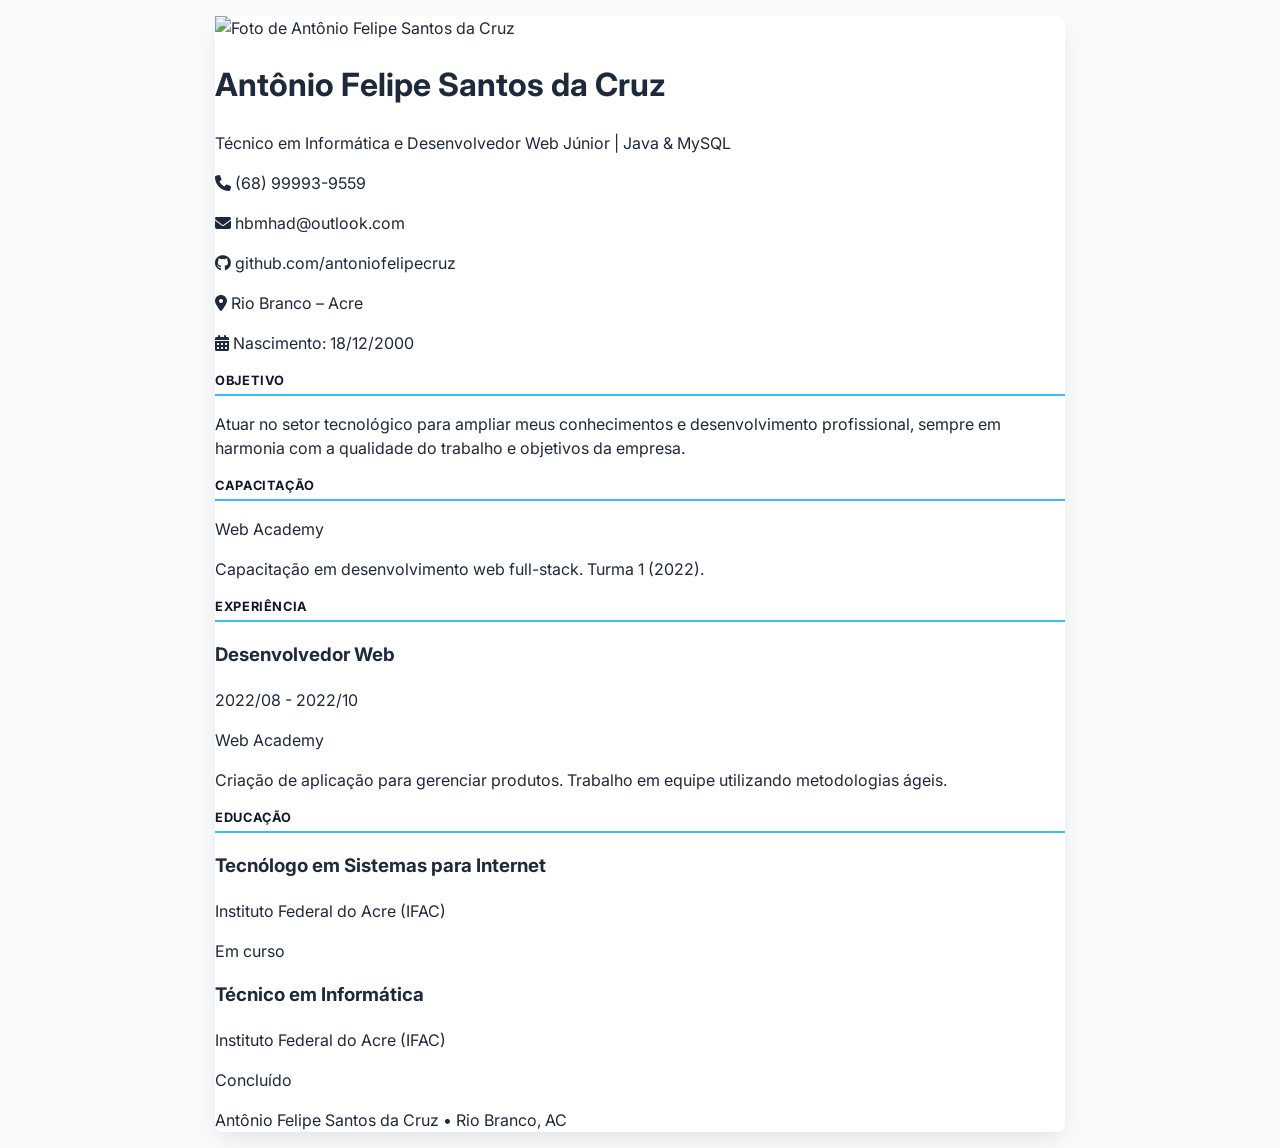
==== index.html @ c76bc683 "Update profile description with additional skills" ====
<!DOCTYPE html>
<html lang="pt-br">
<head>
    <meta charset="UTF-8">
    <meta name="viewport" content="width=device-width, initial-scale=1.0">
    <title>Currículo | Antônio Felipe Santos da Cruz</title>
    <script src="https://cdn.tailwindcss.com"></script>
    <link rel="stylesheet" href="https://cdnjs.cloudflare.com/ajax/libs/font-awesome/6.4.0/css/all.min.css">
    <style>
        @import url('https://fonts.googleapis.com/css2?family=Inter:wght@300;400;500;600;700&display=swap');
        
        body {
            font-family: 'Inter', sans-serif;
            background-color: #f8fafc;
            color: #1e293b;
            line-height: 1.5;
        }

        .section-header {
            border-bottom: 2px solid #38bdf8;
            padding-bottom: 0.25rem;
            margin-bottom: 0.75rem;
            font-weight: 700;
            color: #0f172a;
            text-transform: uppercase;
            letter-spacing: 0.05em;
            font-size: 0.8rem;
        }

        .resume-container {
            max-width: 850px;
            margin: 1rem auto;
            background-color: white;
            box-shadow: 0 10px 25px -5px rgba(0, 0, 0, 0.1);
            border-radius: 0.5rem;
            /* overflow: hidden removido para não bugar a impressão */
        }

        @media print {
            body { background-color: white !important; margin: 0; padding: 0; }
            .resume-container { 
                margin: 0 !important; 
                box-shadow: none !important; 
                max-width: 100% !important;
                border-radius: 0 !important;
            }
            header { -webkit-print-color-adjust: exact; print-color-adjust: exact; }
            @page { margin: 1cm; }
        }
    </style>
</head>
<body class="p-0 md:p-4">

    <main class="resume-container">
        
        <!-- Cabeçalho (Paddings reduzidos de 12 para 8) -->
        <header class="bg-[#0f172a] text-white p-6 md:p-8 flex flex-col md:flex-row items-center gap-6">
            <img src="https://avatars.githubusercontent.com/u/205984710?v=4" 
                 alt="Foto de Antônio Felipe Santos da Cruz" 
                 class="w-28 h-28 md:w-32 md:h-32 rounded-full border-4 border-sky-500 object-cover">
            
            <div class="text-center md:text-left space-y-1">
                <h1 class="text-2xl md:text-3xl font-bold">Antônio Felipe Santos da Cruz</h1>
                <p class="text-sky-400 text-md font-medium">Técnico em Informática e Desenvolvedor Web Júnior | Java & MySQL </p>
                
                <div class="grid grid-cols-1 gap-0.5 text-xs text-slate-300 pt-2">
                    <p><i class="fas fa-phone text-sky-400 w-5"></i> (68) 99993-9559</p>
                    <p><i class="fas fa-envelope text-sky-400 w-5"></i> hbmhad@outlook.com</p>
                    <p><i class="fab fa-github text-sky-400 w-5"></i> github.com/antoniofelipecruz</p>
                    <p><i class="fas fa-map-marker-alt text-sky-400 w-5"></i> Rio Branco – Acre</p>
                    <p><i class="fas fa-calendar-alt text-sky-400 w-5"></i> Nascimento: 18/12/2000</p>
                </div>
            </div>
        </header>

        <!-- Corpo (Paddings reduzidos de 12 para 8 e Gap de 10 para 8) -->
        <div class="p-6 md:p-8 grid grid-cols-1 md:grid-cols-12 gap-8">
            
            <!-- Coluna Lateral -->
            <aside class="md:col-span-4 space-y-6">
                <section>
                    <h2 class="section-header">Objetivo</h2>
                    <p class="text-xs text-slate-600 leading-relaxed">
                        Atuar no setor tecnológico para ampliar meus conhecimentos e desenvolvimento profissional, sempre em harmonia com a qualidade do trabalho e objetivos da empresa.
                    </p>
                </section>

                <section>
                    <h2 class="section-header">Capacitação</h2>
                    <div class="text-xs text-slate-600 space-y-1">
                        <p class="font-bold text-slate-800">Web Academy</p>
                        <p>Capacitação em desenvolvimento web full-stack. Turma 1 (2022).</p>
                    </div>
                </section>
            </aside>

            <!-- Coluna Principal -->
            <div class="md:col-span-8 space-y-8">
                <section>
                    <h2 class="section-header">Experiência</h2>
                    <div class="space-y-4">
                        <div>
                            <div class="flex justify-between items-baseline">
                                <h3 class="font-bold text-md text-slate-800">Desenvolvedor Web</h3>
                                <span class="text-[10px] font-bold text-sky-600">2022/08 - 2022/10</span>
                            </div>
                            <p class="text-xs font-semibold text-slate-500 mb-1">Web Academy</p>
                            <p class="text-xs text-slate-600">
                                Criação de aplicação para gerenciar produtos. Trabalho em equipe utilizando metodologias ágeis.
                            </p>
                        </div>
                    </div>
                </section>

                <section>
                    <h2 class="section-header">Educação</h2>
                    <div class="space-y-4">
                        <div>
                            <h3 class="font-bold text-slate-800 text-sm">Tecnólogo em Sistemas para Internet</h3>
                            <p class="text-xs text-sky-600 font-medium">Instituto Federal do Acre (IFAC)</p>
                            <p class="text-[10px] text-slate-400 uppercase">Em curso</p>
                        </div>
                        <div>
                            <h3 class="font-bold text-slate-800 text-sm">Técnico em Informática</h3>
                            <p class="text-xs text-sky-600 font-medium">Instituto Federal do Acre (IFAC)</p>
                            <p class="text-[10px] text-slate-400 uppercase text-xs">Concluído</p>
                        </div>
                    </div>
                </section>
            </div>
        </div>

        <footer class="bg-slate-50 p-4 text-center border-t border-slate-100">
            <p class="text-slate-400 text-[10px] italic">
                Antônio Felipe Santos da Cruz • Rio Branco, AC
            </p>
        </footer>
    </main>

</body>
</html>
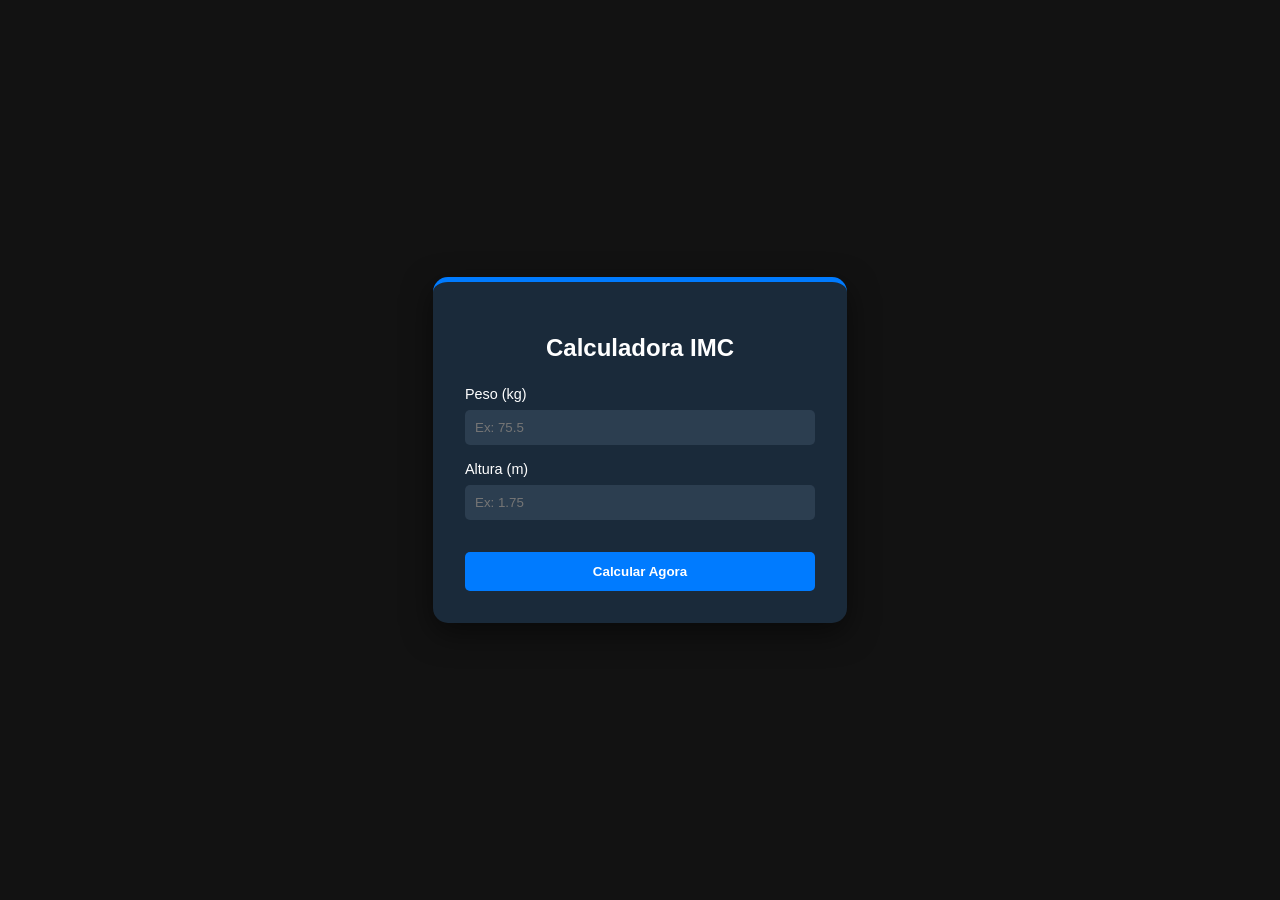
==== commit daeefa93: "app, atividade" ====
--- a/index.html
+++ b/index.html
@@ -3,139 +3,136 @@
 <head>
     <meta charset="UTF-8">
     <meta name="viewport" content="width=device-width, initial-scale=1.0">
-    <title>Currículo | Antônio Felipe Santos da Cruz</title>
-    <script src="https://cdn.tailwindcss.com"></script>
-    <link rel="stylesheet" href="https://cdnjs.cloudflare.com/ajax/libs/font-awesome/6.4.0/css/all.min.css">
+    <title>Calculadora IMC - Shepherd</title>
     <style>
-        @import url('https://fonts.googleapis.com/css2?family=Inter:wght@300;400;500;600;700&display=swap');
-        
-        body {
-            font-family: 'Inter', sans-serif;
-            background-color: #f8fafc;
-            color: #1e293b;
-            line-height: 1.5;
+        :root {
+            --primary-blue: #007bff;
+            --dark-blue: #1a2a3a;
+            --bg-dark: #121212;
+            --text-light: #ffffff;
         }
 
-        .section-header {
-            border-bottom: 2px solid #38bdf8;
-            padding-bottom: 0.25rem;
-            margin-bottom: 0.75rem;
-            font-weight: 700;
-            color: #0f172a;
-            text-transform: uppercase;
-            letter-spacing: 0.05em;
-            font-size: 0.8rem;
+        body {
+            font-family: 'Segoe UI', Tahoma, Geneva, Verdana, sans-serif;
+            background-color: var(--bg-dark);
+            color: var(--text-light);
+            display: flex;
+            justify-content: center;
+            align-items: center;
+            height: 100vh;
+            margin: 0;
         }
 
-        .resume-container {
-            max-width: 850px;
-            margin: 1rem auto;
-            background-color: white;
-            box-shadow: 0 10px 25px -5px rgba(0, 0, 0, 0.1);
-            border-radius: 0.5rem;
-            /* overflow: hidden removido para não bugar a impressão */
+        .container {
+            background-color: var(--dark-blue);
+            padding: 2rem;
+            border-radius: 15px;
+            box-shadow: 0 10px 30px rgba(0,0,0,0.5);
+            width: 100%;
+            max-width: 350px;
+            text-align: center;
+            border-top: 5px solid var(--primary-blue);
         }
 
-        @media print {
-            body { background-color: white !important; margin: 0; padding: 0; }
-            .resume-container { 
-                margin: 0 !important; 
-                box-shadow: none !important; 
-                max-width: 100% !important;
-                border-radius: 0 !important;
-            }
-            header { -webkit-print-color-adjust: exact; print-color-adjust: exact; }
-            @page { margin: 1cm; }
+        h2 { margin-bottom: 1.5rem; }
+
+        .input-group {
+            margin-bottom: 1rem;
+            text-align: left;
         }
+
+        label { display: block; margin-bottom: 0.5rem; font-size: 0.9rem; }
+
+        input {
+            width: 100%;
+            padding: 10px;
+            border-radius: 5px;
+            border: none;
+            background: #2c3e50;
+            color: white;
+            box-sizing: border-box;
+        }
+
+        button {
+            width: 100%;
+            padding: 12px;
+            background-color: var(--primary-blue);
+            color: white;
+            border: none;
+            border-radius: 5px;
+            font-weight: bold;
+            cursor: pointer;
+            transition: 0.3s;
+            margin-top: 1rem;
+        }
+
+        button:hover { background-color: #0056b3; }
+
+        #result {
+            margin-top: 1.5rem;
+            padding: 1rem;
+            border-radius: 5px;
+            display: none;
+        }
+
+        .status-normal { color: #2ecc71; }
+        .status-alert { color: #f1c40f; }
+        .status-danger { color: #e74c3c; }
     </style>
 </head>
-<body class="p-0 md:p-4">
+<body>
 
-    <main class="resume-container">
-        
-        <!-- Cabeçalho (Paddings reduzidos de 12 para 8) -->
-        <header class="bg-[#0f172a] text-white p-6 md:p-8 flex flex-col md:flex-row items-center gap-6">
-            <img src="https://avatars.githubusercontent.com/u/205984710?v=4" 
-                 alt="Foto de Antônio Felipe Santos da Cruz" 
-                 class="w-28 h-28 md:w-32 md:h-32 rounded-full border-4 border-sky-500 object-cover">
-            
-            <div class="text-center md:text-left space-y-1">
-                <h1 class="text-2xl md:text-3xl font-bold">Antônio Felipe Santos da Cruz</h1>
-                <p class="text-sky-400 text-md font-medium">Técnico em Informática e Desenvolvedor Web Júnior | Java & MySQL </p>
-                
-                <div class="grid grid-cols-1 gap-0.5 text-xs text-slate-300 pt-2">
-                    <p><i class="fas fa-phone text-sky-400 w-5"></i> (68) 99993-9559</p>
-                    <p><i class="fas fa-envelope text-sky-400 w-5"></i> hbmhad@outlook.com</p>
-                    <p><i class="fab fa-github text-sky-400 w-5"></i> github.com/antoniofelipecruz</p>
-                    <p><i class="fas fa-map-marker-alt text-sky-400 w-5"></i> Rio Branco – Acre</p>
-                    <p><i class="fas fa-calendar-alt text-sky-400 w-5"></i> Nascimento: 18/12/2000</p>
-                </div>
-            </div>
-        </header>
+<div class="container">
+    <h2>Calculadora IMC</h2>
+    
+    <div class="input-group">
+        <label>Peso (kg)</label>
+        <input type="number" id="weight" placeholder="Ex: 75.5" step="0.1">
+    </div>
 
-        <!-- Corpo (Paddings reduzidos de 12 para 8 e Gap de 10 para 8) -->
-        <div class="p-6 md:p-8 grid grid-cols-1 md:grid-cols-12 gap-8">
-            
-            <!-- Coluna Lateral -->
-            <aside class="md:col-span-4 space-y-6">
-                <section>
-                    <h2 class="section-header">Objetivo</h2>
-                    <p class="text-xs text-slate-600 leading-relaxed">
-                        Atuar no setor tecnológico para ampliar meus conhecimentos e desenvolvimento profissional, sempre em harmonia com a qualidade do trabalho e objetivos da empresa.
-                    </p>
-                </section>
+    <div class="input-group">
+        <label>Altura (m)</label>
+        <input type="number" id="height" placeholder="Ex: 1.75" step="0.01">
+    </div>
 
-                <section>
-                    <h2 class="section-header">Capacitação</h2>
-                    <div class="text-xs text-slate-600 space-y-1">
-                        <p class="font-bold text-slate-800">Web Academy</p>
-                        <p>Capacitação em desenvolvimento web full-stack. Turma 1 (2022).</p>
-                    </div>
-                </section>
-            </aside>
+    <button onclick="calculateIMC()">Calcular Agora</button>
 
-            <!-- Coluna Principal -->
-            <div class="md:col-span-8 space-y-8">
-                <section>
-                    <h2 class="section-header">Experiência</h2>
-                    <div class="space-y-4">
-                        <div>
-                            <div class="flex justify-between items-baseline">
-                                <h3 class="font-bold text-md text-slate-800">Desenvolvedor Web</h3>
-                                <span class="text-[10px] font-bold text-sky-600">2022/08 - 2022/10</span>
-                            </div>
-                            <p class="text-xs font-semibold text-slate-500 mb-1">Web Academy</p>
-                            <p class="text-xs text-slate-600">
-                                Criação de aplicação para gerenciar produtos. Trabalho em equipe utilizando metodologias ágeis.
-                            </p>
-                        </div>
-                    </div>
-                </section>
+    <div id="result"></div>
+</div>
 
-                <section>
-                    <h2 class="section-header">Educação</h2>
-                    <div class="space-y-4">
-                        <div>
-                            <h3 class="font-bold text-slate-800 text-sm">Tecnólogo em Sistemas para Internet</h3>
-                            <p class="text-xs text-sky-600 font-medium">Instituto Federal do Acre (IFAC)</p>
-                            <p class="text-[10px] text-slate-400 uppercase">Em curso</p>
-                        </div>
-                        <div>
-                            <h3 class="font-bold text-slate-800 text-sm">Técnico em Informática</h3>
-                            <p class="text-xs text-sky-600 font-medium">Instituto Federal do Acre (IFAC)</p>
-                            <p class="text-[10px] text-slate-400 uppercase text-xs">Concluído</p>
-                        </div>
-                    </div>
-                </section>
-            </div>
-        </div>
+<script>
+    function calculateIMC() {
+        const weight = document.getElementById('weight').value;
+        const height = document.getElementById('height').value;
+        const resultDiv = document.getElementById('result');
 
-        <footer class="bg-slate-50 p-4 text-center border-t border-slate-100">
-            <p class="text-slate-400 text-[10px] italic">
-                Antônio Felipe Santos da Cruz • Rio Branco, AC
-            </p>
-        </footer>
-    </main>
+        if (weight > 0 && height > 0) {
+            const imc = (weight / (height * height)).toFixed(2);
+            let classification = '';
+            let colorClass = '';
+
+            if (imc < 18.5) {
+                classification = 'Abaixo do peso';
+                colorClass = 'status-alert';
+            } else if (imc < 25) {
+                classification = 'Peso normal';
+                colorClass = 'status-normal';
+            } else if (imc < 30) {
+                classification = 'Sobrepeso';
+                colorClass = 'status-alert';
+            } else {
+                classification = 'Obesidade';
+                colorClass = 'status-danger';
+            }
+
+            resultDiv.style.display = 'block';
+            resultDiv.innerHTML = `Seu IMC é <strong>${imc}</strong><br><span class="${colorClass}">${classification}</span>`;
+        } else {
+            alert("Por favor, preencha os valores corretamente.");
+        }
+    }
+</script>
 
 </body>
 </html>
+
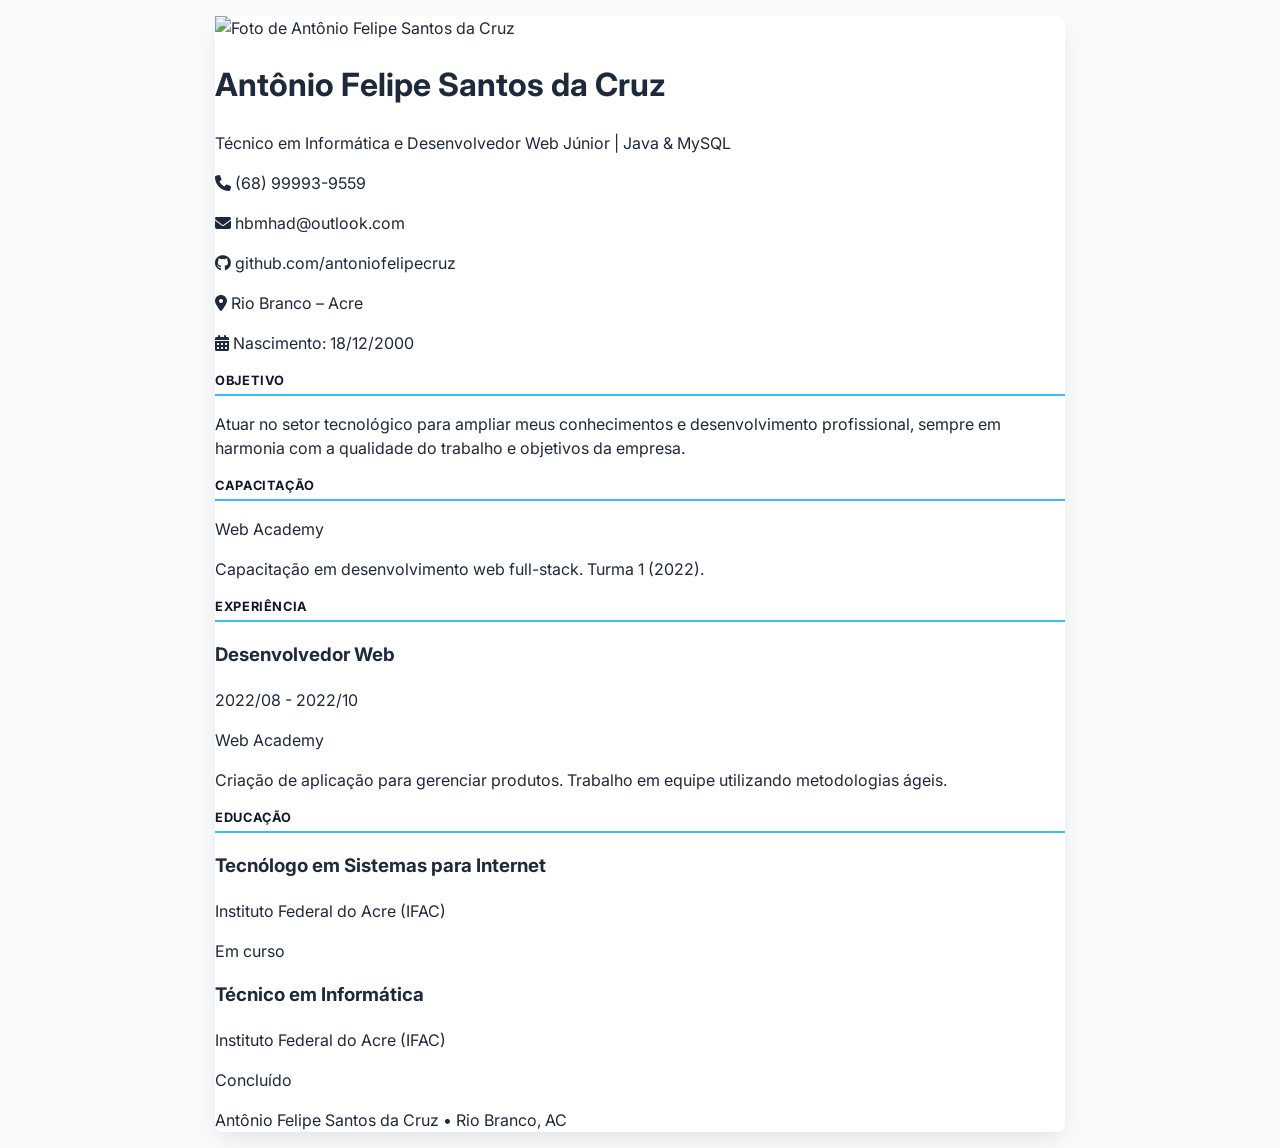
==== commit 4f810672: "Revert "app, atividade" This reverts commit daeefa937630821c1db6302b3c3032acef2e2bfe." ====
--- a/index.html
+++ b/index.html
@@ -3,136 +3,139 @@
 <head>
     <meta charset="UTF-8">
     <meta name="viewport" content="width=device-width, initial-scale=1.0">
-    <title>Calculadora IMC - Shepherd</title>
+    <title>Currículo | Antônio Felipe Santos da Cruz</title>
+    <script src="https://cdn.tailwindcss.com"></script>
+    <link rel="stylesheet" href="https://cdnjs.cloudflare.com/ajax/libs/font-awesome/6.4.0/css/all.min.css">
     <style>
-        :root {
-            --primary-blue: #007bff;
-            --dark-blue: #1a2a3a;
-            --bg-dark: #121212;
-            --text-light: #ffffff;
+        @import url('https://fonts.googleapis.com/css2?family=Inter:wght@300;400;500;600;700&display=swap');
+        
+        body {
+            font-family: 'Inter', sans-serif;
+            background-color: #f8fafc;
+            color: #1e293b;
+            line-height: 1.5;
         }
 
-        body {
-            font-family: 'Segoe UI', Tahoma, Geneva, Verdana, sans-serif;
-            background-color: var(--bg-dark);
-            color: var(--text-light);
-            display: flex;
-            justify-content: center;
-            align-items: center;
-            height: 100vh;
-            margin: 0;
+        .section-header {
+            border-bottom: 2px solid #38bdf8;
+            padding-bottom: 0.25rem;
+            margin-bottom: 0.75rem;
+            font-weight: 700;
+            color: #0f172a;
+            text-transform: uppercase;
+            letter-spacing: 0.05em;
+            font-size: 0.8rem;
         }
 
-        .container {
-            background-color: var(--dark-blue);
-            padding: 2rem;
-            border-radius: 15px;
-            box-shadow: 0 10px 30px rgba(0,0,0,0.5);
-            width: 100%;
-            max-width: 350px;
-            text-align: center;
-            border-top: 5px solid var(--primary-blue);
+        .resume-container {
+            max-width: 850px;
+            margin: 1rem auto;
+            background-color: white;
+            box-shadow: 0 10px 25px -5px rgba(0, 0, 0, 0.1);
+            border-radius: 0.5rem;
+            /* overflow: hidden removido para não bugar a impressão */
         }
 
-        h2 { margin-bottom: 1.5rem; }
-
-        .input-group {
-            margin-bottom: 1rem;
-            text-align: left;
+        @media print {
+            body { background-color: white !important; margin: 0; padding: 0; }
+            .resume-container { 
+                margin: 0 !important; 
+                box-shadow: none !important; 
+                max-width: 100% !important;
+                border-radius: 0 !important;
+            }
+            header { -webkit-print-color-adjust: exact; print-color-adjust: exact; }
+            @page { margin: 1cm; }
         }
-
-        label { display: block; margin-bottom: 0.5rem; font-size: 0.9rem; }
-
-        input {
-            width: 100%;
-            padding: 10px;
-            border-radius: 5px;
-            border: none;
-            background: #2c3e50;
-            color: white;
-            box-sizing: border-box;
-        }
-
-        button {
-            width: 100%;
-            padding: 12px;
-            background-color: var(--primary-blue);
-            color: white;
-            border: none;
-            border-radius: 5px;
-            font-weight: bold;
-            cursor: pointer;
-            transition: 0.3s;
-            margin-top: 1rem;
-        }
-
-        button:hover { background-color: #0056b3; }
-
-        #result {
-            margin-top: 1.5rem;
-            padding: 1rem;
-            border-radius: 5px;
-            display: none;
-        }
-
-        .status-normal { color: #2ecc71; }
-        .status-alert { color: #f1c40f; }
-        .status-danger { color: #e74c3c; }
     </style>
 </head>
-<body>
+<body class="p-0 md:p-4">
 
-<div class="container">
-    <h2>Calculadora IMC</h2>
-    
-    <div class="input-group">
-        <label>Peso (kg)</label>
-        <input type="number" id="weight" placeholder="Ex: 75.5" step="0.1">
-    </div>
+    <main class="resume-container">
+        
+        <!-- Cabeçalho (Paddings reduzidos de 12 para 8) -->
+        <header class="bg-[#0f172a] text-white p-6 md:p-8 flex flex-col md:flex-row items-center gap-6">
+            <img src="https://avatars.githubusercontent.com/u/205984710?v=4" 
+                 alt="Foto de Antônio Felipe Santos da Cruz" 
+                 class="w-28 h-28 md:w-32 md:h-32 rounded-full border-4 border-sky-500 object-cover">
+            
+            <div class="text-center md:text-left space-y-1">
+                <h1 class="text-2xl md:text-3xl font-bold">Antônio Felipe Santos da Cruz</h1>
+                <p class="text-sky-400 text-md font-medium">Técnico em Informática e Desenvolvedor Web Júnior | Java & MySQL </p>
+                
+                <div class="grid grid-cols-1 gap-0.5 text-xs text-slate-300 pt-2">
+                    <p><i class="fas fa-phone text-sky-400 w-5"></i> (68) 99993-9559</p>
+                    <p><i class="fas fa-envelope text-sky-400 w-5"></i> hbmhad@outlook.com</p>
+                    <p><i class="fab fa-github text-sky-400 w-5"></i> github.com/antoniofelipecruz</p>
+                    <p><i class="fas fa-map-marker-alt text-sky-400 w-5"></i> Rio Branco – Acre</p>
+                    <p><i class="fas fa-calendar-alt text-sky-400 w-5"></i> Nascimento: 18/12/2000</p>
+                </div>
+            </div>
+        </header>
 
-    <div class="input-group">
-        <label>Altura (m)</label>
-        <input type="number" id="height" placeholder="Ex: 1.75" step="0.01">
-    </div>
+        <!-- Corpo (Paddings reduzidos de 12 para 8 e Gap de 10 para 8) -->
+        <div class="p-6 md:p-8 grid grid-cols-1 md:grid-cols-12 gap-8">
+            
+            <!-- Coluna Lateral -->
+            <aside class="md:col-span-4 space-y-6">
+                <section>
+                    <h2 class="section-header">Objetivo</h2>
+                    <p class="text-xs text-slate-600 leading-relaxed">
+                        Atuar no setor tecnológico para ampliar meus conhecimentos e desenvolvimento profissional, sempre em harmonia com a qualidade do trabalho e objetivos da empresa.
+                    </p>
+                </section>
 
-    <button onclick="calculateIMC()">Calcular Agora</button>
+                <section>
+                    <h2 class="section-header">Capacitação</h2>
+                    <div class="text-xs text-slate-600 space-y-1">
+                        <p class="font-bold text-slate-800">Web Academy</p>
+                        <p>Capacitação em desenvolvimento web full-stack. Turma 1 (2022).</p>
+                    </div>
+                </section>
+            </aside>
 
-    <div id="result"></div>
-</div>
+            <!-- Coluna Principal -->
+            <div class="md:col-span-8 space-y-8">
+                <section>
+                    <h2 class="section-header">Experiência</h2>
+                    <div class="space-y-4">
+                        <div>
+                            <div class="flex justify-between items-baseline">
+                                <h3 class="font-bold text-md text-slate-800">Desenvolvedor Web</h3>
+                                <span class="text-[10px] font-bold text-sky-600">2022/08 - 2022/10</span>
+                            </div>
+                            <p class="text-xs font-semibold text-slate-500 mb-1">Web Academy</p>
+                            <p class="text-xs text-slate-600">
+                                Criação de aplicação para gerenciar produtos. Trabalho em equipe utilizando metodologias ágeis.
+                            </p>
+                        </div>
+                    </div>
+                </section>
 
-<script>
-    function calculateIMC() {
-        const weight = document.getElementById('weight').value;
-        const height = document.getElementById('height').value;
-        const resultDiv = document.getElementById('result');
+                <section>
+                    <h2 class="section-header">Educação</h2>
+                    <div class="space-y-4">
+                        <div>
+                            <h3 class="font-bold text-slate-800 text-sm">Tecnólogo em Sistemas para Internet</h3>
+                            <p class="text-xs text-sky-600 font-medium">Instituto Federal do Acre (IFAC)</p>
+                            <p class="text-[10px] text-slate-400 uppercase">Em curso</p>
+                        </div>
+                        <div>
+                            <h3 class="font-bold text-slate-800 text-sm">Técnico em Informática</h3>
+                            <p class="text-xs text-sky-600 font-medium">Instituto Federal do Acre (IFAC)</p>
+                            <p class="text-[10px] text-slate-400 uppercase text-xs">Concluído</p>
+                        </div>
+                    </div>
+                </section>
+            </div>
+        </div>
 
-        if (weight > 0 && height > 0) {
-            const imc = (weight / (height * height)).toFixed(2);
-            let classification = '';
-            let colorClass = '';
-
-            if (imc < 18.5) {
-                classification = 'Abaixo do peso';
-                colorClass = 'status-alert';
-            } else if (imc < 25) {
-                classification = 'Peso normal';
-                colorClass = 'status-normal';
-            } else if (imc < 30) {
-                classification = 'Sobrepeso';
-                colorClass = 'status-alert';
-            } else {
-                classification = 'Obesidade';
-                colorClass = 'status-danger';
-            }
-
-            resultDiv.style.display = 'block';
-            resultDiv.innerHTML = `Seu IMC é <strong>${imc}</strong><br><span class="${colorClass}">${classification}</span>`;
-        } else {
-            alert("Por favor, preencha os valores corretamente.");
-        }
-    }
-</script>
+        <footer class="bg-slate-50 p-4 text-center border-t border-slate-100">
+            <p class="text-slate-400 text-[10px] italic">
+                Antônio Felipe Santos da Cruz • Rio Branco, AC
+            </p>
+        </footer>
+    </main>
 
 </body>
 </html>
-
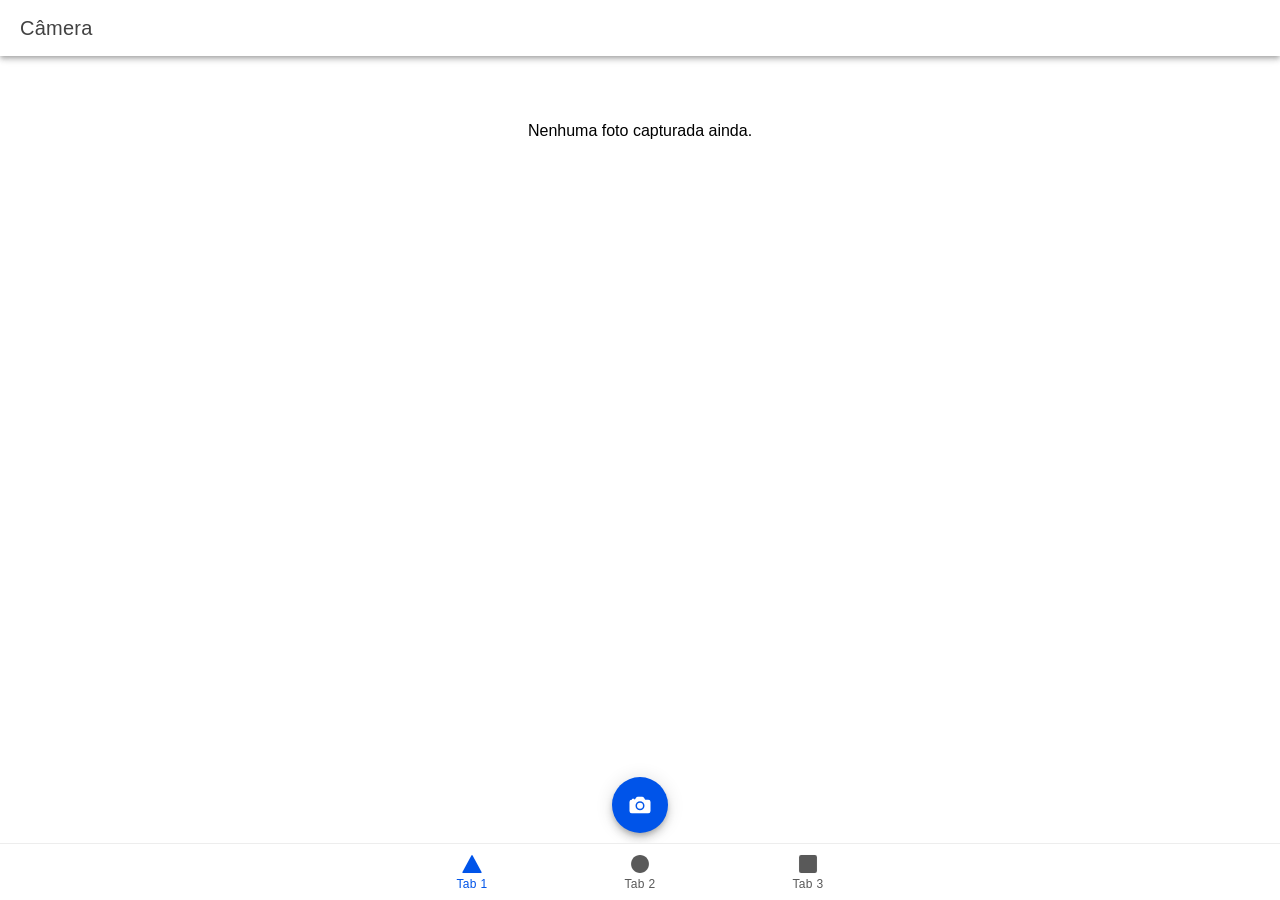
==== commit 2c5994d3: "Deploy para gh-pages" ====
--- a/index.html
+++ b/index.html
@@ -1,141 +1,26 @@
 <!DOCTYPE html>
-<html lang="pt-br">
+<html lang="en" data-beasties-container>
+
 <head>
-    <meta charset="UTF-8">
-    <meta name="viewport" content="width=device-width, initial-scale=1.0">
-    <title>Currículo | Antônio Felipe Santos da Cruz</title>
-    <script src="https://cdn.tailwindcss.com"></script>
-    <link rel="stylesheet" href="https://cdnjs.cloudflare.com/ajax/libs/font-awesome/6.4.0/css/all.min.css">
-    <style>
-        @import url('https://fonts.googleapis.com/css2?family=Inter:wght@300;400;500;600;700&display=swap');
-        
-        body {
-            font-family: 'Inter', sans-serif;
-            background-color: #f8fafc;
-            color: #1e293b;
-            line-height: 1.5;
-        }
+  <meta charset="utf-8">
+  <title>Ionic App</title>
 
-        .section-header {
-            border-bottom: 2px solid #38bdf8;
-            padding-bottom: 0.25rem;
-            margin-bottom: 0.75rem;
-            font-weight: 700;
-            color: #0f172a;
-            text-transform: uppercase;
-            letter-spacing: 0.05em;
-            font-size: 0.8rem;
-        }
+  <base href="/">
 
-        .resume-container {
-            max-width: 850px;
-            margin: 1rem auto;
-            background-color: white;
-            box-shadow: 0 10px 25px -5px rgba(0, 0, 0, 0.1);
-            border-radius: 0.5rem;
-            /* overflow: hidden removido para não bugar a impressão */
-        }
+  <meta name="color-scheme" content="light dark">
+  <meta name="viewport" content="viewport-fit=cover, width=device-width, initial-scale=1.0, minimum-scale=1.0, maximum-scale=1.0, user-scalable=no">
+  <meta name="format-detection" content="telephone=no">
+  <meta name="msapplication-tap-highlight" content="no">
 
-        @media print {
-            body { background-color: white !important; margin: 0; padding: 0; }
-            .resume-container { 
-                margin: 0 !important; 
-                box-shadow: none !important; 
-                max-width: 100% !important;
-                border-radius: 0 !important;
-            }
-            header { -webkit-print-color-adjust: exact; print-color-adjust: exact; }
-            @page { margin: 1cm; }
-        }
-    </style>
-</head>
-<body class="p-0 md:p-4">
+  <link rel="icon" type="image/png" href="assets/icon/favicon.png">
 
-    <main class="resume-container">
-        
-        <!-- Cabeçalho (Paddings reduzidos de 12 para 8) -->
-        <header class="bg-[#0f172a] text-white p-6 md:p-8 flex flex-col md:flex-row items-center gap-6">
-            <img src="https://avatars.githubusercontent.com/u/205984710?v=4" 
-                 alt="Foto de Antônio Felipe Santos da Cruz" 
-                 class="w-28 h-28 md:w-32 md:h-32 rounded-full border-4 border-sky-500 object-cover">
-            
-            <div class="text-center md:text-left space-y-1">
-                <h1 class="text-2xl md:text-3xl font-bold">Antônio Felipe Santos da Cruz</h1>
-                <p class="text-sky-400 text-md font-medium">Técnico em Informática e Desenvolvedor Web Júnior | Java & MySQL </p>
-                
-                <div class="grid grid-cols-1 gap-0.5 text-xs text-slate-300 pt-2">
-                    <p><i class="fas fa-phone text-sky-400 w-5"></i> (68) 99993-9559</p>
-                    <p><i class="fas fa-envelope text-sky-400 w-5"></i> hbmhad@outlook.com</p>
-                    <p><i class="fab fa-github text-sky-400 w-5"></i> github.com/antoniofelipecruz</p>
-                    <p><i class="fas fa-map-marker-alt text-sky-400 w-5"></i> Rio Branco – Acre</p>
-                    <p><i class="fas fa-calendar-alt text-sky-400 w-5"></i> Nascimento: 18/12/2000</p>
-                </div>
-            </div>
-        </header>
+  <!-- add to homescreen for ios -->
+  <meta name="mobile-web-app-capable" content="yes">
+  <meta name="apple-mobile-web-app-status-bar-style" content="black">
+<style>:root{--ion-color-primary:#0054e9;--ion-color-primary-rgb:0, 84, 233;--ion-color-primary-contrast:#fff;--ion-color-primary-contrast-rgb:255, 255, 255;--ion-color-primary-shade:#004acd;--ion-color-primary-tint:#1a65eb;--ion-color-secondary:#0163aa;--ion-color-secondary-rgb:1, 99, 170;--ion-color-secondary-contrast:#fff;--ion-color-secondary-contrast-rgb:255, 255, 255;--ion-color-secondary-shade:#015796;--ion-color-secondary-tint:#1a73b3;--ion-color-tertiary:#6030ff;--ion-color-tertiary-rgb:96, 48, 255;--ion-color-tertiary-contrast:#fff;--ion-color-tertiary-contrast-rgb:255, 255, 255;--ion-color-tertiary-shade:#542ae0;--ion-color-tertiary-tint:#7045ff;--ion-color-success:#2dd55b;--ion-color-success-rgb:45, 213, 91;--ion-color-success-contrast:#000;--ion-color-success-contrast-rgb:0, 0, 0;--ion-color-success-shade:#28bb50;--ion-color-success-tint:#42d96b;--ion-color-warning:#ffc409;--ion-color-warning-rgb:255, 196, 9;--ion-color-warning-contrast:#000;--ion-color-warning-contrast-rgb:0, 0, 0;--ion-color-warning-shade:#e0ac08;--ion-color-warning-tint:#ffca22;--ion-color-danger:#c5000f;--ion-color-danger-rgb:197, 0, 15;--ion-color-danger-contrast:#fff;--ion-color-danger-contrast-rgb:255, 255, 255;--ion-color-danger-shade:#ad000d;--ion-color-danger-tint:#cb1a27;--ion-color-light:#f4f5f8;--ion-color-light-rgb:244, 245, 248;--ion-color-light-contrast:#000;--ion-color-light-contrast-rgb:0, 0, 0;--ion-color-light-shade:#d7d8da;--ion-color-light-tint:#f5f6f9;--ion-color-medium:#636469;--ion-color-medium-rgb:99, 100, 105;--ion-color-medium-contrast:#fff;--ion-color-medium-contrast-rgb:255, 255, 255;--ion-color-medium-shade:#57585c;--ion-color-medium-tint:#737478;--ion-color-dark:#222428;--ion-color-dark-rgb:34, 36, 40;--ion-color-dark-contrast:#fff;--ion-color-dark-contrast-rgb:255, 255, 255;--ion-color-dark-shade:#1e2023;--ion-color-dark-tint:#383a3e}html{--ion-dynamic-font:-apple-system-body;--ion-font-family:var(--ion-default-font)}body{background:var(--ion-background-color);color:var(--ion-text-color)}@supports (padding-top: 20px){html{--ion-safe-area-top:var(--ion-statusbar-padding)}}@supports (padding-top: env(safe-area-inset-top)){html{--ion-safe-area-top:var(--safe-area-inset-top, env(safe-area-inset-top));--ion-safe-area-bottom:var(--safe-area-inset-bottom, env(safe-area-inset-bottom));--ion-safe-area-left:var(--safe-area-inset-left, env(safe-area-inset-left));--ion-safe-area-right:var(--safe-area-inset-right, env(safe-area-inset-right))}}*{box-sizing:border-box;-webkit-tap-highlight-color:rgba(0,0,0,0);-webkit-tap-highlight-color:transparent;-webkit-touch-callout:none}html{width:100%;height:100%;-webkit-text-size-adjust:100%;text-size-adjust:100%}body{-moz-osx-font-smoothing:grayscale;-webkit-font-smoothing:antialiased;margin:0;padding:0;position:fixed;width:100%;max-width:100%;height:100%;max-height:100%;transform:translateZ(0);text-rendering:optimizeLegibility;overflow:hidden;touch-action:manipulation;-webkit-user-drag:none;-ms-content-zooming:none;word-wrap:break-word;overscroll-behavior-y:none;-webkit-text-size-adjust:none;text-size-adjust:none}html{font-family:var(--ion-font-family)}@supports (-webkit-touch-callout: none){html{font:var(--ion-dynamic-font, 16px var(--ion-font-family))}}@media(prefers-color-scheme:dark){:root{--ion-color-primary:#4d8dff;--ion-color-primary-rgb:77, 141, 255;--ion-color-primary-contrast:#000;--ion-color-primary-contrast-rgb:0, 0, 0;--ion-color-primary-shade:#447ce0;--ion-color-primary-tint:#5f98ff;--ion-color-secondary:#46b1ff;--ion-color-secondary-rgb:70, 177, 255;--ion-color-secondary-contrast:#000;--ion-color-secondary-contrast-rgb:0, 0, 0;--ion-color-secondary-shade:#3e9ce0;--ion-color-secondary-tint:#59b9ff;--ion-color-tertiary:#8482fb;--ion-color-tertiary-rgb:132, 130, 251;--ion-color-tertiary-contrast:#000;--ion-color-tertiary-contrast-rgb:0, 0, 0;--ion-color-tertiary-shade:#7472dd;--ion-color-tertiary-tint:#908ffb;--ion-color-success:#2dd55b;--ion-color-success-rgb:45, 213, 91;--ion-color-success-contrast:#000;--ion-color-success-contrast-rgb:0, 0, 0;--ion-color-success-shade:#28bb50;--ion-color-success-tint:#42d96b;--ion-color-warning:#ffce31;--ion-color-warning-rgb:255, 206, 49;--ion-color-warning-contrast:#000;--ion-color-warning-contrast-rgb:0, 0, 0;--ion-color-warning-shade:#e0b52b;--ion-color-warning-tint:#ffd346;--ion-color-danger:#f24c58;--ion-color-danger-rgb:242, 76, 88;--ion-color-danger-contrast:#000;--ion-color-danger-contrast-rgb:0, 0, 0;--ion-color-danger-shade:#d5434d;--ion-color-danger-tint:#f35e69;--ion-color-light:#222428;--ion-color-light-rgb:34, 36, 40;--ion-color-light-contrast:#fff;--ion-color-light-contrast-rgb:255, 255, 255;--ion-color-light-shade:#1e2023;--ion-color-light-tint:#383a3e;--ion-color-medium:#989aa2;--ion-color-medium-rgb:152, 154, 162;--ion-color-medium-contrast:#000;--ion-color-medium-contrast-rgb:0, 0, 0;--ion-color-medium-shade:#86888f;--ion-color-medium-tint:#a2a4ab;--ion-color-dark:#f4f5f8;--ion-color-dark-rgb:244, 245, 248;--ion-color-dark-contrast:#000;--ion-color-dark-contrast-rgb:0, 0, 0;--ion-color-dark-shade:#d7d8da;--ion-color-dark-tint:#f5f6f9}}</style><link rel="stylesheet" href="styles-DI5BGN4B.css" media="print" onload="this.media='all'"><noscript><link rel="stylesheet" href="styles-DI5BGN4B.css"></noscript></head>
 
-        <!-- Corpo (Paddings reduzidos de 12 para 8 e Gap de 10 para 8) -->
-        <div class="p-6 md:p-8 grid grid-cols-1 md:grid-cols-12 gap-8">
-            
-            <!-- Coluna Lateral -->
-            <aside class="md:col-span-4 space-y-6">
-                <section>
-                    <h2 class="section-header">Objetivo</h2>
-                    <p class="text-xs text-slate-600 leading-relaxed">
-                        Atuar no setor tecnológico para ampliar meus conhecimentos e desenvolvimento profissional, sempre em harmonia com a qualidade do trabalho e objetivos da empresa.
-                    </p>
-                </section>
+<body>
+  <app-root></app-root>
+<link rel="modulepreload" href="chunk-GUHG2RMH.js"><link rel="modulepreload" href="chunk-BABZO2LI.js"><link rel="modulepreload" href="chunk-ZNDPRP5O.js"><link rel="modulepreload" href="chunk-Y25QAPPZ.js"><link rel="modulepreload" href="chunk-ZH3CBD7I.js"><link rel="modulepreload" href="chunk-TII522RI.js"><link rel="modulepreload" href="chunk-YUNOCBLG.js"><link rel="modulepreload" href="chunk-YJ5TA4PT.js"><link rel="modulepreload" href="chunk-2NIBOUWM.js"><link rel="modulepreload" href="chunk-I547WOKC.js"><script src="polyfills-TDCRLYKL.js" type="module"></script><script src="main-KEBWAJYF.js" type="module"></script></body>
 
-                <section>
-                    <h2 class="section-header">Capacitação</h2>
-                    <div class="text-xs text-slate-600 space-y-1">
-                        <p class="font-bold text-slate-800">Web Academy</p>
-                        <p>Capacitação em desenvolvimento web full-stack. Turma 1 (2022).</p>
-                    </div>
-                </section>
-            </aside>
-
-            <!-- Coluna Principal -->
-            <div class="md:col-span-8 space-y-8">
-                <section>
-                    <h2 class="section-header">Experiência</h2>
-                    <div class="space-y-4">
-                        <div>
-                            <div class="flex justify-between items-baseline">
-                                <h3 class="font-bold text-md text-slate-800">Desenvolvedor Web</h3>
-                                <span class="text-[10px] font-bold text-sky-600">2022/08 - 2022/10</span>
-                            </div>
-                            <p class="text-xs font-semibold text-slate-500 mb-1">Web Academy</p>
-                            <p class="text-xs text-slate-600">
-                                Criação de aplicação para gerenciar produtos. Trabalho em equipe utilizando metodologias ágeis.
-                            </p>
-                        </div>
-                    </div>
-                </section>
-
-                <section>
-                    <h2 class="section-header">Educação</h2>
-                    <div class="space-y-4">
-                        <div>
-                            <h3 class="font-bold text-slate-800 text-sm">Tecnólogo em Sistemas para Internet</h3>
-                            <p class="text-xs text-sky-600 font-medium">Instituto Federal do Acre (IFAC)</p>
-                            <p class="text-[10px] text-slate-400 uppercase">Em curso</p>
-                        </div>
-                        <div>
-                            <h3 class="font-bold text-slate-800 text-sm">Técnico em Informática</h3>
-                            <p class="text-xs text-sky-600 font-medium">Instituto Federal do Acre (IFAC)</p>
-                            <p class="text-[10px] text-slate-400 uppercase text-xs">Concluído</p>
-                        </div>
-                    </div>
-                </section>
-            </div>
-        </div>
-
-        <footer class="bg-slate-50 p-4 text-center border-t border-slate-100">
-            <p class="text-slate-400 text-[10px] italic">
-                Antônio Felipe Santos da Cruz • Rio Branco, AC
-            </p>
-        </footer>
-    </main>
-
-</body>
 </html>
--- a/styles-DI5BGN4B.css
+++ b/styles-DI5BGN4B.css
@@ -0,0 +1 @@
+:root{--ion-color-primary: #0054e9;--ion-color-primary-rgb: 0, 84, 233;--ion-color-primary-contrast: #fff;--ion-color-primary-contrast-rgb: 255, 255, 255;--ion-color-primary-shade: #004acd;--ion-color-primary-tint: #1a65eb;--ion-color-secondary: #0163aa;--ion-color-secondary-rgb: 1, 99, 170;--ion-color-secondary-contrast: #fff;--ion-color-secondary-contrast-rgb: 255, 255, 255;--ion-color-secondary-shade: #015796;--ion-color-secondary-tint: #1a73b3;--ion-color-tertiary: #6030ff;--ion-color-tertiary-rgb: 96, 48, 255;--ion-color-tertiary-contrast: #fff;--ion-color-tertiary-contrast-rgb: 255, 255, 255;--ion-color-tertiary-shade: #542ae0;--ion-color-tertiary-tint: #7045ff;--ion-color-success: #2dd55b;--ion-color-success-rgb: 45, 213, 91;--ion-color-success-contrast: #000;--ion-color-success-contrast-rgb: 0, 0, 0;--ion-color-success-shade: #28bb50;--ion-color-success-tint: #42d96b;--ion-color-warning: #ffc409;--ion-color-warning-rgb: 255, 196, 9;--ion-color-warning-contrast: #000;--ion-color-warning-contrast-rgb: 0, 0, 0;--ion-color-warning-shade: #e0ac08;--ion-color-warning-tint: #ffca22;--ion-color-danger: #c5000f;--ion-color-danger-rgb: 197, 0, 15;--ion-color-danger-contrast: #fff;--ion-color-danger-contrast-rgb: 255, 255, 255;--ion-color-danger-shade: #ad000d;--ion-color-danger-tint: #cb1a27;--ion-color-light: #f4f5f8;--ion-color-light-rgb: 244, 245, 248;--ion-color-light-contrast: #000;--ion-color-light-contrast-rgb: 0, 0, 0;--ion-color-light-shade: #d7d8da;--ion-color-light-tint: #f5f6f9;--ion-color-medium: #636469;--ion-color-medium-rgb: 99, 100, 105;--ion-color-medium-contrast: #fff;--ion-color-medium-contrast-rgb: 255, 255, 255;--ion-color-medium-shade: #57585c;--ion-color-medium-tint: #737478;--ion-color-dark: #222428;--ion-color-dark-rgb: 34, 36, 40;--ion-color-dark-contrast: #fff;--ion-color-dark-contrast-rgb: 255, 255, 255;--ion-color-dark-shade: #1e2023;--ion-color-dark-tint: #383a3e}html.ios{--ion-default-font: -apple-system, BlinkMacSystemFont, "Helvetica Neue", "Roboto", sans-serif}html.md{--ion-default-font: "Roboto", "Helvetica Neue", sans-serif}html{--ion-dynamic-font: -apple-system-body;--ion-font-family: var(--ion-default-font)}body{background:var(--ion-background-color);color:var(--ion-text-color)}body.backdrop-no-scroll{overflow:hidden}html.ios ion-modal.modal-card ion-header ion-toolbar:first-of-type,html.ios ion-modal.modal-sheet ion-header ion-toolbar:first-of-type,html.ios ion-modal ion-footer ion-toolbar:first-of-type,html.ios ion-footer.modal-footer-moving ion-toolbar:first-of-type{padding-top:6px}html.ios ion-modal.modal-card ion-header ion-toolbar:last-of-type,html.ios ion-modal.modal-sheet ion-header ion-toolbar:last-of-type{padding-bottom:6px}html.ios ion-modal ion-toolbar,html.ios .modal-footer-moving ion-toolbar{padding-right:calc(var(--ion-safe-area-right) + 8px);padding-left:calc(var(--ion-safe-area-left) + 8px)}@media screen and (min-width:768px){html.ios ion-modal.modal-card:first-of-type{--backdrop-opacity: .18}}ion-modal.modal-default.show-modal~ion-modal.modal-default{--backdrop-opacity: 0;--box-shadow: none}html.ios ion-modal.modal-card .ion-page{border-top-left-radius:var(--border-radius)}.ion-color-primary{--ion-color-base: var(--ion-color-primary, #0054e9) !important;--ion-color-base-rgb: var(--ion-color-primary-rgb, 0, 84, 233) !important;--ion-color-contrast: var(--ion-color-primary-contrast, #fff) !important;--ion-color-contrast-rgb: var(--ion-color-primary-contrast-rgb, 255, 255, 255) !important;--ion-color-shade: var(--ion-color-primary-shade, #004acd) !important;--ion-color-tint: var(--ion-color-primary-tint, #1a65eb) !important}.ion-color-secondary{--ion-color-base: var(--ion-color-secondary, #0163aa) !important;--ion-color-base-rgb: var(--ion-color-secondary-rgb, 1, 99, 170) !important;--ion-color-contrast: var(--ion-color-secondary-contrast, #fff) !important;--ion-color-contrast-rgb: var(--ion-color-secondary-contrast-rgb, 255, 255, 255) !important;--ion-color-shade: var(--ion-color-secondary-shade, #015796) !important;--ion-color-tint: var(--ion-color-secondary-tint, #1a73b3) !important}.ion-color-tertiary{--ion-color-base: var(--ion-color-tertiary, #6030ff) !important;--ion-color-base-rgb: var(--ion-color-tertiary-rgb, 96, 48, 255) !important;--ion-color-contrast: var(--ion-color-tertiary-contrast, #fff) !important;--ion-color-contrast-rgb: var(--ion-color-tertiary-contrast-rgb, 255, 255, 255) !important;--ion-color-shade: var(--ion-color-tertiary-shade, #542ae0) !important;--ion-color-tint: var(--ion-color-tertiary-tint, #7045ff) !important}.ion-color-success{--ion-color-base: var(--ion-color-success, #2dd55b) !important;--ion-color-base-rgb: var(--ion-color-success-rgb, 45, 213, 91) !important;--ion-color-contrast: var(--ion-color-success-contrast, #000) !important;--ion-color-contrast-rgb: var(--ion-color-success-contrast-rgb, 0, 0, 0) !important;--ion-color-shade: var(--ion-color-success-shade, #28bb50) !important;--ion-color-tint: var(--ion-color-success-tint, #42d96b) !important}.ion-color-warning{--ion-color-base: var(--ion-color-warning, #ffc409) !important;--ion-color-base-rgb: var(--ion-color-warning-rgb, 255, 196, 9) !important;--ion-color-contrast: var(--ion-color-warning-contrast, #000) !important;--ion-color-contrast-rgb: var(--ion-color-warning-contrast-rgb, 0, 0, 0) !important;--ion-color-shade: var(--ion-color-warning-shade, #e0ac08) !important;--ion-color-tint: var(--ion-color-warning-tint, #ffca22) !important}.ion-color-danger{--ion-color-base: var(--ion-color-danger, #c5000f) !important;--ion-color-base-rgb: var(--ion-color-danger-rgb, 197, 0, 15) !important;--ion-color-contrast: var(--ion-color-danger-contrast, #fff) !important;--ion-color-contrast-rgb: var(--ion-color-danger-contrast-rgb, 255, 255, 255) !important;--ion-color-shade: var(--ion-color-danger-shade, #ad000d) !important;--ion-color-tint: var(--ion-color-danger-tint, #cb1a27) !important}.ion-color-light{--ion-color-base: var(--ion-color-light, #f4f5f8) !important;--ion-color-base-rgb: var(--ion-color-light-rgb, 244, 245, 248) !important;--ion-color-contrast: var(--ion-color-light-contrast, #000) !important;--ion-color-contrast-rgb: var(--ion-color-light-contrast-rgb, 0, 0, 0) !important;--ion-color-shade: var(--ion-color-light-shade, #d7d8da) !important;--ion-color-tint: var(--ion-color-light-tint, #f5f6f9) !important}.ion-color-medium{--ion-color-base: var(--ion-color-medium, #636469) !important;--ion-color-base-rgb: var(--ion-color-medium-rgb, 99, 100, 105) !important;--ion-color-contrast: var(--ion-color-medium-contrast, #fff) !important;--ion-color-contrast-rgb: var(--ion-color-medium-contrast-rgb, 255, 255, 255) !important;--ion-color-shade: var(--ion-color-medium-shade, #57585c) !important;--ion-color-tint: var(--ion-color-medium-tint, #737478) !important}.ion-color-dark{--ion-color-base: var(--ion-color-dark, #222428) !important;--ion-color-base-rgb: var(--ion-color-dark-rgb, 34, 36, 40) !important;--ion-color-contrast: var(--ion-color-dark-contrast, #fff) !important;--ion-color-contrast-rgb: var(--ion-color-dark-contrast-rgb, 255, 255, 255) !important;--ion-color-shade: var(--ion-color-dark-shade, #1e2023) !important;--ion-color-tint: var(--ion-color-dark-tint, #383a3e) !important}.ion-page{inset:0;display:flex;position:absolute;flex-direction:column;justify-content:space-between;contain:layout size style;z-index:0}.ion-page.ion-page-overlay-passthrough{pointer-events:none}ion-modal>.ion-page{position:relative;contain:layout style;height:100%}.split-pane-visible>.ion-page.split-pane-main{position:relative}ion-route,ion-route-redirect,ion-router,ion-select-option,ion-nav-controller,ion-menu-controller,ion-action-sheet-controller,ion-alert-controller,ion-loading-controller,ion-modal-controller,ion-picker-controller,ion-popover-controller,ion-toast-controller,.ion-page-hidden{display:none!important}.ion-page-invisible{opacity:0}.can-go-back>ion-header ion-back-button{display:block}html.plt-ios.plt-hybrid,html.plt-ios.plt-pwa{--ion-statusbar-padding: 20px}@supports (padding-top: 20px){html{--ion-safe-area-top: var(--ion-statusbar-padding)}}@supports (padding-top: env(safe-area-inset-top)){html{--ion-safe-area-top: var(--safe-area-inset-top, env(safe-area-inset-top));--ion-safe-area-bottom: var(--safe-area-inset-bottom, env(safe-area-inset-bottom));--ion-safe-area-left: var(--safe-area-inset-left, env(safe-area-inset-left));--ion-safe-area-right: var(--safe-area-inset-right, env(safe-area-inset-right))}}ion-card.ion-color .ion-inherit-color,ion-card-header.ion-color .ion-inherit-color{color:inherit}.menu-content{transform:translateZ(0)}.menu-content-open{cursor:pointer;touch-action:manipulation;pointer-events:none;overflow-y:hidden}.menu-content-open ion-content{--overflow: hidden}.menu-content-open .ion-content-scroll-host{overflow:hidden}.ios .menu-content-reveal{box-shadow:-8px 0 42px #00000014}[dir=rtl].ios .menu-content-reveal{box-shadow:8px 0 42px #00000014}.md .menu-content-reveal,.md .menu-content-push{box-shadow:4px 0 16px #0000002e}ion-accordion-group.accordion-group-expand-inset>ion-accordion:first-of-type{border-top-left-radius:8px;border-top-right-radius:8px}ion-accordion-group.accordion-group-expand-inset>ion-accordion:last-of-type{border-bottom-left-radius:8px;border-bottom-right-radius:8px}ion-accordion-group>ion-accordion:last-of-type ion-item[slot=header]{--border-width: 0px}ion-accordion.accordion-animated>[slot=header] .ion-accordion-toggle-icon{transition:.3s transform cubic-bezier(.25,.8,.5,1)}@media(prefers-reduced-motion:reduce){ion-accordion .ion-accordion-toggle-icon{transition:none!important}}ion-accordion.accordion-expanding>[slot=header] .ion-accordion-toggle-icon,ion-accordion.accordion-expanded>[slot=header] .ion-accordion-toggle-icon{transform:rotate(180deg)}ion-accordion-group.accordion-group-expand-inset.md>ion-accordion.accordion-previous ion-item[slot=header]{--border-width: 0px;--inner-border-width: 0px}ion-accordion-group.accordion-group-expand-inset.md>ion-accordion.accordion-expanding:first-of-type,ion-accordion-group.accordion-group-expand-inset.md>ion-accordion.accordion-expanded:first-of-type{margin-top:0}ion-input input::-webkit-date-and-time-value{text-align:start}.ion-datetime-button-overlay{--width: fit-content;--height: fit-content}.ion-datetime-button-overlay ion-datetime.datetime-grid{width:320px;min-height:320px}[ion-last-focus],header[tabindex="-1"]:focus,[role=banner][tabindex="-1"]:focus,main[tabindex="-1"]:focus,[role=main][tabindex="-1"]:focus,h1[tabindex="-1"]:focus,[role=heading][aria-level="1"][tabindex="-1"]:focus{outline:none}.popover-viewport:has(>ion-content){overflow:hidden}@supports not selector(:has(> ion-content)){.popover-viewport{overflow:hidden}}audio,canvas,progress,video{vertical-align:baseline}audio:not([controls]){display:none;height:0}b,strong{font-weight:700}img{max-width:100%}hr{height:1px;border-width:0;box-sizing:content-box}pre{overflow:auto}code,kbd,pre,samp{font-family:monospace,monospace;font-size:1em}label,input,select,textarea{font-family:inherit;line-height:normal}textarea{overflow:auto;height:auto;font:inherit;color:inherit}textarea::placeholder{padding-left:2px}form,input,optgroup,select{margin:0;font:inherit;color:inherit}html input[type=button],input[type=reset],input[type=submit]{cursor:pointer;-webkit-appearance:button}a,a div,a span,a ion-icon,a ion-label,button,button div,button span,button ion-icon,button ion-label,.ion-tappable,[tappable],[tappable] div,[tappable] span,[tappable] ion-icon,[tappable] ion-label,input,textarea{touch-action:manipulation}a ion-label,button ion-label{pointer-events:none}button{padding:0;border:0;border-radius:0;font-family:inherit;font-style:inherit;font-variant:inherit;line-height:1;text-transform:none;cursor:pointer;-webkit-appearance:button}[tappable]{cursor:pointer}a[disabled],button[disabled],html input[disabled]{cursor:default}button::-moz-focus-inner,input::-moz-focus-inner{padding:0;border:0}input[type=number]::-webkit-inner-spin-button,input[type=number]::-webkit-outer-spin-button{height:auto}input[type=search]::-webkit-search-cancel-button,input[type=search]::-webkit-search-decoration{-webkit-appearance:none}table{border-collapse:collapse;border-spacing:0}td,th{padding:0}*{box-sizing:border-box;-webkit-tap-highlight-color:rgba(0,0,0,0);-webkit-tap-highlight-color:transparent;-webkit-touch-callout:none}html{width:100%;height:100%;-webkit-text-size-adjust:100%;text-size-adjust:100%}html.ion-ce body{display:block}html.plt-pwa{height:100vh}body{-moz-osx-font-smoothing:grayscale;-webkit-font-smoothing:antialiased;margin:0;padding:0;position:fixed;width:100%;max-width:100%;height:100%;max-height:100%;transform:translateZ(0);text-rendering:optimizeLegibility;overflow:hidden;touch-action:manipulation;-webkit-user-drag:none;-ms-content-zooming:none;word-wrap:break-word;overscroll-behavior-y:none;-webkit-text-size-adjust:none;text-size-adjust:none}html{font-family:var(--ion-font-family)}@supports (-webkit-touch-callout: none){html{font:var(--ion-dynamic-font, 16px var(--ion-font-family))}}a{background-color:transparent;color:var(--ion-color-primary, #0054e9)}h1,h2,h3,h4,h5,h6{margin-top:16px;margin-bottom:10px;font-weight:500;line-height:1.2}h1{margin-top:20px;font-size:1.625rem}h2{margin-top:18px;font-size:1.5rem}h3{font-size:1.375rem}h4{font-size:1.25rem}h5{font-size:1.125rem}h6{font-size:1rem}small{font-size:75%}sub,sup{position:relative;font-size:75%;line-height:0;vertical-align:baseline}sup{top:-.5em}sub{bottom:-.25em}.ion-hide,.ion-hide-up,.ion-hide-down{display:none!important}@media(min-width:576px){.ion-hide-sm-up{display:none!important}}@media(max-width:575.98px){.ion-hide-sm-down{display:none!important}}@media(min-width:768px){.ion-hide-md-up{display:none!important}}@media(max-width:767.98px){.ion-hide-md-down{display:none!important}}@media(min-width:992px){.ion-hide-lg-up{display:none!important}}@media(max-width:991.98px){.ion-hide-lg-down{display:none!important}}@media(min-width:1200px){.ion-hide-xl-up{display:none!important}}@media(max-width:1199.98px){.ion-hide-xl-down{display:none!important}}.ion-display-none{display:none!important}@media(min-width:576px){.ion-display-sm-none{display:none!important}}@media(min-width:768px){.ion-display-md-none{display:none!important}}@media(min-width:992px){.ion-display-lg-none{display:none!important}}@media(min-width:1200px){.ion-display-xl-none{display:none!important}}.ion-display-inline{display:inline!important}@media(min-width:576px){.ion-display-sm-inline{display:inline!important}}@media(min-width:768px){.ion-display-md-inline{display:inline!important}}@media(min-width:992px){.ion-display-lg-inline{display:inline!important}}@media(min-width:1200px){.ion-display-xl-inline{display:inline!important}}.ion-display-inline-block{display:inline-block!important}@media(min-width:576px){.ion-display-sm-inline-block{display:inline-block!important}}@media(min-width:768px){.ion-display-md-inline-block{display:inline-block!important}}@media(min-width:992px){.ion-display-lg-inline-block{display:inline-block!important}}@media(min-width:1200px){.ion-display-xl-inline-block{display:inline-block!important}}.ion-display-block{display:block!important}@media(min-width:576px){.ion-display-sm-block{display:block!important}}@media(min-width:768px){.ion-display-md-block{display:block!important}}@media(min-width:992px){.ion-display-lg-block{display:block!important}}@media(min-width:1200px){.ion-display-xl-block{display:block!important}}.ion-display-flex{display:flex!important}@media(min-width:576px){.ion-display-sm-flex{display:flex!important}}@media(min-width:768px){.ion-display-md-flex{display:flex!important}}@media(min-width:992px){.ion-display-lg-flex{display:flex!important}}@media(min-width:1200px){.ion-display-xl-flex{display:flex!important}}.ion-display-inline-flex{display:inline-flex!important}@media(min-width:576px){.ion-display-sm-inline-flex{display:inline-flex!important}}@media(min-width:768px){.ion-display-md-inline-flex{display:inline-flex!important}}@media(min-width:992px){.ion-display-lg-inline-flex{display:inline-flex!important}}@media(min-width:1200px){.ion-display-xl-inline-flex{display:inline-flex!important}}.ion-display-grid{display:grid!important}@media(min-width:576px){.ion-display-sm-grid{display:grid!important}}@media(min-width:768px){.ion-display-md-grid{display:grid!important}}@media(min-width:992px){.ion-display-lg-grid{display:grid!important}}@media(min-width:1200px){.ion-display-xl-grid{display:grid!important}}.ion-display-inline-grid{display:inline-grid!important}@media(min-width:576px){.ion-display-sm-inline-grid{display:inline-grid!important}}@media(min-width:768px){.ion-display-md-inline-grid{display:inline-grid!important}}@media(min-width:992px){.ion-display-lg-inline-grid{display:inline-grid!important}}@media(min-width:1200px){.ion-display-xl-inline-grid{display:inline-grid!important}}.ion-display-table{display:table!important}@media(min-width:576px){.ion-display-sm-table{display:table!important}}@media(min-width:768px){.ion-display-md-table{display:table!important}}@media(min-width:992px){.ion-display-lg-table{display:table!important}}@media(min-width:1200px){.ion-display-xl-table{display:table!important}}.ion-display-table-cell{display:table-cell!important}@media(min-width:576px){.ion-display-sm-table-cell{display:table-cell!important}}@media(min-width:768px){.ion-display-md-table-cell{display:table-cell!important}}@media(min-width:992px){.ion-display-lg-table-cell{display:table-cell!important}}@media(min-width:1200px){.ion-display-xl-table-cell{display:table-cell!important}}.ion-display-table-row{display:table-row!important}@media(min-width:576px){.ion-display-sm-table-row{display:table-row!important}}@media(min-width:768px){.ion-display-md-table-row{display:table-row!important}}@media(min-width:992px){.ion-display-lg-table-row{display:table-row!important}}@media(min-width:1200px){.ion-display-xl-table-row{display:table-row!important}}.ion-no-padding{--padding-start: 0;--padding-end: 0;--padding-top: 0;--padding-bottom: 0;padding:0}.ion-padding{--padding-start: var(--ion-padding, 16px);--padding-end: var(--ion-padding, 16px);--padding-top: var(--ion-padding, 16px);--padding-bottom: var(--ion-padding, 16px);-webkit-padding-start:var(--ion-padding, 16px);padding-inline-start:var(--ion-padding, 16px);-webkit-padding-end:var(--ion-padding, 16px);padding-inline-end:var(--ion-padding, 16px);padding-top:var(--ion-padding, 16px);padding-bottom:var(--ion-padding, 16px)}.ion-padding-top{--padding-top: var(--ion-padding, 16px);padding-top:var(--ion-padding, 16px)}.ion-padding-start{--padding-start: var(--ion-padding, 16px);-webkit-padding-start:var(--ion-padding, 16px);padding-inline-start:var(--ion-padding, 16px)}.ion-padding-end{--padding-end: var(--ion-padding, 16px);-webkit-padding-end:var(--ion-padding, 16px);padding-inline-end:var(--ion-padding, 16px)}.ion-padding-bottom{--padding-bottom: var(--ion-padding, 16px);padding-bottom:var(--ion-padding, 16px)}.ion-padding-vertical{--padding-top: var(--ion-padding, 16px);--padding-bottom: var(--ion-padding, 16px);padding-top:var(--ion-padding, 16px);padding-bottom:var(--ion-padding, 16px)}.ion-padding-horizontal{--padding-start: var(--ion-padding, 16px);--padding-end: var(--ion-padding, 16px);-webkit-padding-start:var(--ion-padding, 16px);padding-inline-start:var(--ion-padding, 16px);-webkit-padding-end:var(--ion-padding, 16px);padding-inline-end:var(--ion-padding, 16px)}.ion-no-margin{--margin-start: 0;--margin-end: 0;--margin-top: 0;--margin-bottom: 0;margin:0}.ion-margin{--margin-start: var(--ion-margin, 16px);--margin-end: var(--ion-margin, 16px);--margin-top: var(--ion-margin, 16px);--margin-bottom: var(--ion-margin, 16px);-webkit-margin-start:var(--ion-margin, 16px);margin-inline-start:var(--ion-margin, 16px);-webkit-margin-end:var(--ion-margin, 16px);margin-inline-end:var(--ion-margin, 16px);margin-top:var(--ion-margin, 16px);margin-bottom:var(--ion-margin, 16px)}.ion-margin-top{--margin-top: var(--ion-margin, 16px);margin-top:var(--ion-margin, 16px)}.ion-margin-start{--margin-start: var(--ion-margin, 16px);-webkit-margin-start:var(--ion-margin, 16px);margin-inline-start:var(--ion-margin, 16px)}.ion-margin-end{--margin-end: var(--ion-margin, 16px);-webkit-margin-end:var(--ion-margin, 16px);margin-inline-end:var(--ion-margin, 16px)}.ion-margin-bottom{--margin-bottom: var(--ion-margin, 16px);margin-bottom:var(--ion-margin, 16px)}.ion-margin-vertical{--margin-top: var(--ion-margin, 16px);--margin-bottom: var(--ion-margin, 16px);margin-top:var(--ion-margin, 16px);margin-bottom:var(--ion-margin, 16px)}.ion-margin-horizontal{--margin-start: var(--ion-margin, 16px);--margin-end: var(--ion-margin, 16px);-webkit-margin-start:var(--ion-margin, 16px);margin-inline-start:var(--ion-margin, 16px);-webkit-margin-end:var(--ion-margin, 16px);margin-inline-end:var(--ion-margin, 16px)}.ion-float-left{float:left!important}.ion-float-right{float:right!important}.ion-float-start{float:left!important}:host-context([dir=rtl]) .ion-float-start{float:right!important}[dir=rtl] .ion-float-start{float:right!important}@supports selector(:dir(rtl)){.ion-float-start:dir(rtl){float:right!important}}.ion-float-end{float:right!important}:host-context([dir=rtl]) .ion-float-end{float:left!important}[dir=rtl] .ion-float-end{float:left!important}@supports selector(:dir(rtl)){.ion-float-end:dir(rtl){float:left!important}}@media(min-width:576px){.ion-float-sm-left{float:left!important}.ion-float-sm-right{float:right!important}.ion-float-sm-start{float:left!important}:host-context([dir=rtl]) .ion-float-sm-start{float:right!important}[dir=rtl] .ion-float-sm-start{float:right!important}@supports selector(:dir(rtl)){.ion-float-sm-start:dir(rtl){float:right!important}}.ion-float-sm-end{float:right!important}:host-context([dir=rtl]) .ion-float-sm-end{float:left!important}[dir=rtl] .ion-float-sm-end{float:left!important}@supports selector(:dir(rtl)){.ion-float-sm-end:dir(rtl){float:left!important}}}@media(min-width:768px){.ion-float-md-left{float:left!important}.ion-float-md-right{float:right!important}.ion-float-md-start{float:left!important}:host-context([dir=rtl]) .ion-float-md-start{float:right!important}[dir=rtl] .ion-float-md-start{float:right!important}@supports selector(:dir(rtl)){.ion-float-md-start:dir(rtl){float:right!important}}.ion-float-md-end{float:right!important}:host-context([dir=rtl]) .ion-float-md-end{float:left!important}[dir=rtl] .ion-float-md-end{float:left!important}@supports selector(:dir(rtl)){.ion-float-md-end:dir(rtl){float:left!important}}}@media(min-width:992px){.ion-float-lg-left{float:left!important}.ion-float-lg-right{float:right!important}.ion-float-lg-start{float:left!important}:host-context([dir=rtl]) .ion-float-lg-start{float:right!important}[dir=rtl] .ion-float-lg-start{float:right!important}@supports selector(:dir(rtl)){.ion-float-lg-start:dir(rtl){float:right!important}}.ion-float-lg-end{float:right!important}:host-context([dir=rtl]) .ion-float-lg-end{float:left!important}[dir=rtl] .ion-float-lg-end{float:left!important}@supports selector(:dir(rtl)){.ion-float-lg-end:dir(rtl){float:left!important}}}@media(min-width:1200px){.ion-float-xl-left{float:left!important}.ion-float-xl-right{float:right!important}.ion-float-xl-start{float:left!important}:host-context([dir=rtl]) .ion-float-xl-start{float:right!important}[dir=rtl] .ion-float-xl-start{float:right!important}@supports selector(:dir(rtl)){.ion-float-xl-start:dir(rtl){float:right!important}}.ion-float-xl-end{float:right!important}:host-context([dir=rtl]) .ion-float-xl-end{float:left!important}[dir=rtl] .ion-float-xl-end{float:left!important}@supports selector(:dir(rtl)){.ion-float-xl-end:dir(rtl){float:left!important}}}.ion-text-center{text-align:center!important}.ion-text-justify{text-align:justify!important}.ion-text-start{text-align:start!important}.ion-text-end{text-align:end!important}.ion-text-left{text-align:left!important}.ion-text-right{text-align:right!important}.ion-text-nowrap{white-space:nowrap!important}.ion-text-wrap{white-space:normal!important}@media(min-width:576px){.ion-text-sm-center{text-align:center!important}.ion-text-sm-justify{text-align:justify!important}.ion-text-sm-start{text-align:start!important}.ion-text-sm-end{text-align:end!important}.ion-text-sm-left{text-align:left!important}.ion-text-sm-right{text-align:right!important}.ion-text-sm-nowrap{white-space:nowrap!important}.ion-text-sm-wrap{white-space:normal!important}}@media(min-width:768px){.ion-text-md-center{text-align:center!important}.ion-text-md-justify{text-align:justify!important}.ion-text-md-start{text-align:start!important}.ion-text-md-end{text-align:end!important}.ion-text-md-left{text-align:left!important}.ion-text-md-right{text-align:right!important}.ion-text-md-nowrap{white-space:nowrap!important}.ion-text-md-wrap{white-space:normal!important}}@media(min-width:992px){.ion-text-lg-center{text-align:center!important}.ion-text-lg-justify{text-align:justify!important}.ion-text-lg-start{text-align:start!important}.ion-text-lg-end{text-align:end!important}.ion-text-lg-left{text-align:left!important}.ion-text-lg-right{text-align:right!important}.ion-text-lg-nowrap{white-space:nowrap!important}.ion-text-lg-wrap{white-space:normal!important}}@media(min-width:1200px){.ion-text-xl-center{text-align:center!important}.ion-text-xl-justify{text-align:justify!important}.ion-text-xl-start{text-align:start!important}.ion-text-xl-end{text-align:end!important}.ion-text-xl-left{text-align:left!important}.ion-text-xl-right{text-align:right!important}.ion-text-xl-nowrap{white-space:nowrap!important}.ion-text-xl-wrap{white-space:normal!important}}.ion-text-uppercase{text-transform:uppercase!important}.ion-text-lowercase{text-transform:lowercase!important}.ion-text-capitalize{text-transform:capitalize!important}@media(min-width:576px){.ion-text-sm-uppercase{text-transform:uppercase!important}.ion-text-sm-lowercase{text-transform:lowercase!important}.ion-text-sm-capitalize{text-transform:capitalize!important}}@media(min-width:768px){.ion-text-md-uppercase{text-transform:uppercase!important}.ion-text-md-lowercase{text-transform:lowercase!important}.ion-text-md-capitalize{text-transform:capitalize!important}}@media(min-width:992px){.ion-text-lg-uppercase{text-transform:uppercase!important}.ion-text-lg-lowercase{text-transform:lowercase!important}.ion-text-lg-capitalize{text-transform:capitalize!important}}@media(min-width:1200px){.ion-text-xl-uppercase{text-transform:uppercase!important}.ion-text-xl-lowercase{text-transform:lowercase!important}.ion-text-xl-capitalize{text-transform:capitalize!important}}.ion-align-content-start{align-content:flex-start!important}.ion-align-content-end{align-content:flex-end!important}.ion-align-content-center{align-content:center!important}.ion-align-content-between{align-content:space-between!important}.ion-align-content-around{align-content:space-around!important}.ion-align-content-stretch{align-content:stretch!important}@media(min-width:576px){.ion-align-content-sm-start{align-content:flex-start!important}.ion-align-content-sm-end{align-content:flex-end!important}.ion-align-content-sm-center{align-content:center!important}.ion-align-content-sm-between{align-content:space-between!important}.ion-align-content-sm-around{align-content:space-around!important}.ion-align-content-sm-stretch{align-content:stretch!important}}@media(min-width:768px){.ion-align-content-md-start{align-content:flex-start!important}.ion-align-content-md-end{align-content:flex-end!important}.ion-align-content-md-center{align-content:center!important}.ion-align-content-md-between{align-content:space-between!important}.ion-align-content-md-around{align-content:space-around!important}.ion-align-content-md-stretch{align-content:stretch!important}}@media(min-width:992px){.ion-align-content-lg-start{align-content:flex-start!important}.ion-align-content-lg-end{align-content:flex-end!important}.ion-align-content-lg-center{align-content:center!important}.ion-align-content-lg-between{align-content:space-between!important}.ion-align-content-lg-around{align-content:space-around!important}.ion-align-content-lg-stretch{align-content:stretch!important}}@media(min-width:1200px){.ion-align-content-xl-start{align-content:flex-start!important}.ion-align-content-xl-end{align-content:flex-end!important}.ion-align-content-xl-center{align-content:center!important}.ion-align-content-xl-between{align-content:space-between!important}.ion-align-content-xl-around{align-content:space-around!important}.ion-align-content-xl-stretch{align-content:stretch!important}}.ion-align-items-start{align-items:start!important}.ion-align-items-end{align-items:end!important}.ion-align-items-center{align-items:center!important}.ion-align-items-stretch{align-items:stretch!important}.ion-align-items-baseline{align-items:baseline!important}@media(min-width:576px){.ion-align-items-sm-start{align-items:start!important}.ion-align-items-sm-end{align-items:end!important}.ion-align-items-sm-center{align-items:center!important}.ion-align-items-sm-stretch{align-items:stretch!important}.ion-align-items-sm-baseline{align-items:baseline!important}}@media(min-width:768px){.ion-align-items-md-start{align-items:start!important}.ion-align-items-md-end{align-items:end!important}.ion-align-items-md-center{align-items:center!important}.ion-align-items-md-stretch{align-items:stretch!important}.ion-align-items-md-baseline{align-items:baseline!important}}@media(min-width:992px){.ion-align-items-lg-start{align-items:start!important}.ion-align-items-lg-end{align-items:end!important}.ion-align-items-lg-center{align-items:center!important}.ion-align-items-lg-stretch{align-items:stretch!important}.ion-align-items-lg-baseline{align-items:baseline!important}}@media(min-width:1200px){.ion-align-items-xl-start{align-items:start!important}.ion-align-items-xl-end{align-items:end!important}.ion-align-items-xl-center{align-items:center!important}.ion-align-items-xl-stretch{align-items:stretch!important}.ion-align-items-xl-baseline{align-items:baseline!important}}.ion-align-self-start{align-self:start!important}.ion-align-self-end{align-self:end!important}.ion-align-self-center{align-self:center!important}.ion-align-self-stretch{align-self:stretch!important}.ion-align-self-baseline{align-self:baseline!important}.ion-align-self-auto{align-self:auto!important}@media(min-width:576px){.ion-align-self-sm-start{align-self:start!important}.ion-align-self-sm-end{align-self:end!important}.ion-align-self-sm-center{align-self:center!important}.ion-align-self-sm-stretch{align-self:stretch!important}.ion-align-self-sm-baseline{align-self:baseline!important}.ion-align-self-sm-auto{align-self:auto!important}}@media(min-width:768px){.ion-align-self-md-start{align-self:start!important}.ion-align-self-md-end{align-self:end!important}.ion-align-self-md-center{align-self:center!important}.ion-align-self-md-stretch{align-self:stretch!important}.ion-align-self-md-baseline{align-self:baseline!important}.ion-align-self-md-auto{align-self:auto!important}}@media(min-width:992px){.ion-align-self-lg-start{align-self:start!important}.ion-align-self-lg-end{align-self:end!important}.ion-align-self-lg-center{align-self:center!important}.ion-align-self-lg-stretch{align-self:stretch!important}.ion-align-self-lg-baseline{align-self:baseline!important}.ion-align-self-lg-auto{align-self:auto!important}}@media(min-width:1200px){.ion-align-self-xl-start{align-self:start!important}.ion-align-self-xl-end{align-self:end!important}.ion-align-self-xl-center{align-self:center!important}.ion-align-self-xl-stretch{align-self:stretch!important}.ion-align-self-xl-baseline{align-self:baseline!important}.ion-align-self-xl-auto{align-self:auto!important}}.ion-justify-content-start{justify-content:flex-start!important}.ion-justify-content-end{justify-content:flex-end!important}.ion-justify-content-center{justify-content:center!important}.ion-justify-content-between{justify-content:space-between!important}.ion-justify-content-around{justify-content:space-around!important}.ion-justify-content-evenly{justify-content:space-evenly!important}@media(min-width:576px){.ion-justify-content-sm-start{justify-content:flex-start!important}.ion-justify-content-sm-end{justify-content:flex-end!important}.ion-justify-content-sm-center{justify-content:center!important}.ion-justify-content-sm-between{justify-content:space-between!important}.ion-justify-content-sm-around{justify-content:space-around!important}.ion-justify-content-sm-evenly{justify-content:space-evenly!important}}@media(min-width:768px){.ion-justify-content-md-start{justify-content:flex-start!important}.ion-justify-content-md-end{justify-content:flex-end!important}.ion-justify-content-md-center{justify-content:center!important}.ion-justify-content-md-between{justify-content:space-between!important}.ion-justify-content-md-around{justify-content:space-around!important}.ion-justify-content-md-evenly{justify-content:space-evenly!important}}@media(min-width:992px){.ion-justify-content-lg-start{justify-content:flex-start!important}.ion-justify-content-lg-end{justify-content:flex-end!important}.ion-justify-content-lg-center{justify-content:center!important}.ion-justify-content-lg-between{justify-content:space-between!important}.ion-justify-content-lg-around{justify-content:space-around!important}.ion-justify-content-lg-evenly{justify-content:space-evenly!important}}@media(min-width:1200px){.ion-justify-content-xl-start{justify-content:flex-start!important}.ion-justify-content-xl-end{justify-content:flex-end!important}.ion-justify-content-xl-center{justify-content:center!important}.ion-justify-content-xl-between{justify-content:space-between!important}.ion-justify-content-xl-around{justify-content:space-around!important}.ion-justify-content-xl-evenly{justify-content:space-evenly!important}}.ion-flex-row{flex-direction:row!important}.ion-flex-row-reverse{flex-direction:row-reverse!important}.ion-flex-column{flex-direction:column!important}.ion-flex-column-reverse{flex-direction:column-reverse!important}@media(min-width:576px){.ion-flex-sm-row{flex-direction:row!important}.ion-flex-sm-row-reverse{flex-direction:row-reverse!important}.ion-flex-sm-column{flex-direction:column!important}.ion-flex-sm-column-reverse{flex-direction:column-reverse!important}}@media(min-width:768px){.ion-flex-md-row{flex-direction:row!important}.ion-flex-md-row-reverse{flex-direction:row-reverse!important}.ion-flex-md-column{flex-direction:column!important}.ion-flex-md-column-reverse{flex-direction:column-reverse!important}}@media(min-width:992px){.ion-flex-lg-row{flex-direction:row!important}.ion-flex-lg-row-reverse{flex-direction:row-reverse!important}.ion-flex-lg-column{flex-direction:column!important}.ion-flex-lg-column-reverse{flex-direction:column-reverse!important}}@media(min-width:1200px){.ion-flex-xl-row{flex-direction:row!important}.ion-flex-xl-row-reverse{flex-direction:row-reverse!important}.ion-flex-xl-column{flex-direction:column!important}.ion-flex-xl-column-reverse{flex-direction:column-reverse!important}}.ion-wrap{flex-wrap:wrap!important}.ion-nowrap{flex-wrap:nowrap!important}.ion-wrap-reverse{flex-wrap:wrap-reverse!important}.ion-flex-wrap{flex-wrap:wrap!important}.ion-flex-nowrap{flex-wrap:nowrap!important}.ion-flex-wrap-reverse{flex-wrap:wrap-reverse!important}@media(min-width:576px){.ion-flex-sm-wrap{flex-wrap:wrap!important}.ion-flex-sm-nowrap{flex-wrap:nowrap!important}.ion-flex-sm-wrap-reverse{flex-wrap:wrap-reverse!important}}@media(min-width:768px){.ion-flex-md-wrap{flex-wrap:wrap!important}.ion-flex-md-nowrap{flex-wrap:nowrap!important}.ion-flex-md-wrap-reverse{flex-wrap:wrap-reverse!important}}@media(min-width:992px){.ion-flex-lg-wrap{flex-wrap:wrap!important}.ion-flex-lg-nowrap{flex-wrap:nowrap!important}.ion-flex-lg-wrap-reverse{flex-wrap:wrap-reverse!important}}@media(min-width:1200px){.ion-flex-xl-wrap{flex-wrap:wrap!important}.ion-flex-xl-nowrap{flex-wrap:nowrap!important}.ion-flex-xl-wrap-reverse{flex-wrap:wrap-reverse!important}}.ion-flex-1{flex:1!important}.ion-flex-auto{flex:auto!important}.ion-flex-initial{flex:initial!important}.ion-flex-none{flex:none!important}@media(min-width:576px){.ion-flex-sm-1{flex:1!important}.ion-flex-sm-auto{flex:auto!important}.ion-flex-sm-initial{flex:initial!important}.ion-flex-sm-none{flex:none!important}}@media(min-width:768px){.ion-flex-md-1{flex:1!important}.ion-flex-md-auto{flex:auto!important}.ion-flex-md-initial{flex:initial!important}.ion-flex-md-none{flex:none!important}}@media(min-width:992px){.ion-flex-lg-1{flex:1!important}.ion-flex-lg-auto{flex:auto!important}.ion-flex-lg-initial{flex:initial!important}.ion-flex-lg-none{flex:none!important}}@media(min-width:1200px){.ion-flex-xl-1{flex:1!important}.ion-flex-xl-auto{flex:auto!important}.ion-flex-xl-initial{flex:initial!important}.ion-flex-xl-none{flex:none!important}}.ion-flex-grow-0{flex-grow:0!important}.ion-flex-grow-1{flex-grow:1!important}.ion-flex-shrink-0{flex-shrink:0!important}.ion-flex-shrink-1{flex-shrink:1!important}@media(min-width:576px){.ion-flex-sm-grow-0{flex-grow:0!important}.ion-flex-sm-grow-1{flex-grow:1!important}.ion-flex-sm-shrink-0{flex-shrink:0!important}.ion-flex-sm-shrink-1{flex-shrink:1!important}}@media(min-width:768px){.ion-flex-md-grow-0{flex-grow:0!important}.ion-flex-md-grow-1{flex-grow:1!important}.ion-flex-md-shrink-0{flex-shrink:0!important}.ion-flex-md-shrink-1{flex-shrink:1!important}}@media(min-width:992px){.ion-flex-lg-grow-0{flex-grow:0!important}.ion-flex-lg-grow-1{flex-grow:1!important}.ion-flex-lg-shrink-0{flex-shrink:0!important}.ion-flex-lg-shrink-1{flex-shrink:1!important}}@media(min-width:1200px){.ion-flex-xl-grow-0{flex-grow:0!important}.ion-flex-xl-grow-1{flex-grow:1!important}.ion-flex-xl-shrink-0{flex-shrink:0!important}.ion-flex-xl-shrink-1{flex-shrink:1!important}}.ion-order-first{order:-1!important}.ion-order-0{order:0!important}.ion-order-1{order:1!important}.ion-order-2{order:2!important}.ion-order-3{order:3!important}.ion-order-4{order:4!important}.ion-order-5{order:5!important}.ion-order-6{order:6!important}.ion-order-7{order:7!important}.ion-order-8{order:8!important}.ion-order-9{order:9!important}.ion-order-10{order:10!important}.ion-order-11{order:11!important}.ion-order-12{order:12!important}.ion-order-last{order:13!important}@media(min-width:576px){.ion-order-sm-first{order:-1!important}.ion-order-sm-0{order:0!important}.ion-order-sm-1{order:1!important}.ion-order-sm-2{order:2!important}.ion-order-sm-3{order:3!important}.ion-order-sm-4{order:4!important}.ion-order-sm-5{order:5!important}.ion-order-sm-6{order:6!important}.ion-order-sm-7{order:7!important}.ion-order-sm-8{order:8!important}.ion-order-sm-9{order:9!important}.ion-order-sm-10{order:10!important}.ion-order-sm-11{order:11!important}.ion-order-sm-12{order:12!important}.ion-order-sm-last{order:13!important}}@media(min-width:768px){.ion-order-md-first{order:-1!important}.ion-order-md-0{order:0!important}.ion-order-md-1{order:1!important}.ion-order-md-2{order:2!important}.ion-order-md-3{order:3!important}.ion-order-md-4{order:4!important}.ion-order-md-5{order:5!important}.ion-order-md-6{order:6!important}.ion-order-md-7{order:7!important}.ion-order-md-8{order:8!important}.ion-order-md-9{order:9!important}.ion-order-md-10{order:10!important}.ion-order-md-11{order:11!important}.ion-order-md-12{order:12!important}.ion-order-md-last{order:13!important}}@media(min-width:992px){.ion-order-lg-first{order:-1!important}.ion-order-lg-0{order:0!important}.ion-order-lg-1{order:1!important}.ion-order-lg-2{order:2!important}.ion-order-lg-3{order:3!important}.ion-order-lg-4{order:4!important}.ion-order-lg-5{order:5!important}.ion-order-lg-6{order:6!important}.ion-order-lg-7{order:7!important}.ion-order-lg-8{order:8!important}.ion-order-lg-9{order:9!important}.ion-order-lg-10{order:10!important}.ion-order-lg-11{order:11!important}.ion-order-lg-12{order:12!important}.ion-order-lg-last{order:13!important}}@media(min-width:1200px){.ion-order-xl-first{order:-1!important}.ion-order-xl-0{order:0!important}.ion-order-xl-1{order:1!important}.ion-order-xl-2{order:2!important}.ion-order-xl-3{order:3!important}.ion-order-xl-4{order:4!important}.ion-order-xl-5{order:5!important}.ion-order-xl-6{order:6!important}.ion-order-xl-7{order:7!important}.ion-order-xl-8{order:8!important}.ion-order-xl-9{order:9!important}.ion-order-xl-10{order:10!important}.ion-order-xl-11{order:11!important}.ion-order-xl-12{order:12!important}.ion-order-xl-last{order:13!important}}@media(prefers-color-scheme:dark){:root{--ion-color-primary: #4d8dff;--ion-color-primary-rgb: 77, 141, 255;--ion-color-primary-contrast: #000;--ion-color-primary-contrast-rgb: 0, 0, 0;--ion-color-primary-shade: #447ce0;--ion-color-primary-tint: #5f98ff;--ion-color-secondary: #46b1ff;--ion-color-secondary-rgb: 70, 177, 255;--ion-color-secondary-contrast: #000;--ion-color-secondary-contrast-rgb: 0, 0, 0;--ion-color-secondary-shade: #3e9ce0;--ion-color-secondary-tint: #59b9ff;--ion-color-tertiary: #8482fb;--ion-color-tertiary-rgb: 132, 130, 251;--ion-color-tertiary-contrast: #000;--ion-color-tertiary-contrast-rgb: 0, 0, 0;--ion-color-tertiary-shade: #7472dd;--ion-color-tertiary-tint: #908ffb;--ion-color-success: #2dd55b;--ion-color-success-rgb: 45, 213, 91;--ion-color-success-contrast: #000;--ion-color-success-contrast-rgb: 0, 0, 0;--ion-color-success-shade: #28bb50;--ion-color-success-tint: #42d96b;--ion-color-warning: #ffce31;--ion-color-warning-rgb: 255, 206, 49;--ion-color-warning-contrast: #000;--ion-color-warning-contrast-rgb: 0, 0, 0;--ion-color-warning-shade: #e0b52b;--ion-color-warning-tint: #ffd346;--ion-color-danger: #f24c58;--ion-color-danger-rgb: 242, 76, 88;--ion-color-danger-contrast: #000;--ion-color-danger-contrast-rgb: 0, 0, 0;--ion-color-danger-shade: #d5434d;--ion-color-danger-tint: #f35e69;--ion-color-light: #222428;--ion-color-light-rgb: 34, 36, 40;--ion-color-light-contrast: #fff;--ion-color-light-contrast-rgb: 255, 255, 255;--ion-color-light-shade: #1e2023;--ion-color-light-tint: #383a3e;--ion-color-medium: #989aa2;--ion-color-medium-rgb: 152, 154, 162;--ion-color-medium-contrast: #000;--ion-color-medium-contrast-rgb: 0, 0, 0;--ion-color-medium-shade: #86888f;--ion-color-medium-tint: #a2a4ab;--ion-color-dark: #f4f5f8;--ion-color-dark-rgb: 244, 245, 248;--ion-color-dark-contrast: #000;--ion-color-dark-contrast-rgb: 0, 0, 0;--ion-color-dark-shade: #d7d8da;--ion-color-dark-tint: #f5f6f9}:root.ios{--ion-background-color: #000000;--ion-background-color-rgb: 0, 0, 0;--ion-text-color: #ffffff;--ion-text-color-rgb: 255, 255, 255;--ion-background-color-step-50: #0d0d0d;--ion-background-color-step-100: #1a1a1a;--ion-background-color-step-150: #262626;--ion-background-color-step-200: #333333;--ion-background-color-step-250: #404040;--ion-background-color-step-300: #4d4d4d;--ion-background-color-step-350: #595959;--ion-background-color-step-400: #666666;--ion-background-color-step-450: #737373;--ion-background-color-step-500: #808080;--ion-background-color-step-550: #8c8c8c;--ion-background-color-step-600: #999999;--ion-background-color-step-650: #a6a6a6;--ion-background-color-step-700: #b3b3b3;--ion-background-color-step-750: #bfbfbf;--ion-background-color-step-800: #cccccc;--ion-background-color-step-850: #d9d9d9;--ion-background-color-step-900: #e6e6e6;--ion-background-color-step-950: #f2f2f2;--ion-text-color-step-50: #f2f2f2;--ion-text-color-step-100: #e6e6e6;--ion-text-color-step-150: #d9d9d9;--ion-text-color-step-200: #cccccc;--ion-text-color-step-250: #bfbfbf;--ion-text-color-step-300: #b3b3b3;--ion-text-color-step-350: #a6a6a6;--ion-text-color-step-400: #999999;--ion-text-color-step-450: #8c8c8c;--ion-text-color-step-500: #808080;--ion-text-color-step-550: #737373;--ion-text-color-step-600: #666666;--ion-text-color-step-650: #595959;--ion-text-color-step-700: #4d4d4d;--ion-text-color-step-750: #404040;--ion-text-color-step-800: #333333;--ion-text-color-step-850: #262626;--ion-text-color-step-900: #1a1a1a;--ion-text-color-step-950: #0d0d0d;--ion-item-background: #000000;--ion-tab-bar-background-focused: #252525;--ion-card-background: #1c1c1d}:root.ios ion-modal{--ion-background-color: var(--ion-color-step-100, var(--ion-background-color-step-100));--ion-toolbar-background: var(--ion-color-step-150, var(--ion-background-color-step-150));--ion-toolbar-border-color: var(--ion-color-step-250, var(--ion-background-color-step-250))}:root.md{--ion-background-color: #121212;--ion-background-color-rgb: 18, 18, 18;--ion-text-color: #ffffff;--ion-text-color-rgb: 255, 255, 255;--ion-background-color-step-50: #1e1e1e;--ion-background-color-step-100: #2a2a2a;--ion-background-color-step-150: #363636;--ion-background-color-step-200: #414141;--ion-background-color-step-250: #4d4d4d;--ion-background-color-step-300: #595959;--ion-background-color-step-350: #656565;--ion-background-color-step-400: #717171;--ion-background-color-step-450: #7d7d7d;--ion-background-color-step-500: #898989;--ion-background-color-step-550: #949494;--ion-background-color-step-600: #a0a0a0;--ion-background-color-step-650: #acacac;--ion-background-color-step-700: #b8b8b8;--ion-background-color-step-750: #c4c4c4;--ion-background-color-step-800: #d0d0d0;--ion-background-color-step-850: #dbdbdb;--ion-background-color-step-900: #e7e7e7;--ion-background-color-step-950: #f3f3f3;--ion-text-color-step-50: #f3f3f3;--ion-text-color-step-100: #e7e7e7;--ion-text-color-step-150: #dbdbdb;--ion-text-color-step-200: #d0d0d0;--ion-text-color-step-250: #c4c4c4;--ion-text-color-step-300: #b8b8b8;--ion-text-color-step-350: #acacac;--ion-text-color-step-400: #a0a0a0;--ion-text-color-step-450: #949494;--ion-text-color-step-500: #898989;--ion-text-color-step-550: #7d7d7d;--ion-text-color-step-600: #717171;--ion-text-color-step-650: #656565;--ion-text-color-step-700: #595959;--ion-text-color-step-750: #4d4d4d;--ion-text-color-step-800: #414141;--ion-text-color-step-850: #363636;--ion-text-color-step-900: #2a2a2a;--ion-text-color-step-950: #1e1e1e;--ion-item-background: #1e1e1e;--ion-toolbar-background: #1f1f1f;--ion-tab-bar-background: #1f1f1f;--ion-tab-bar-background-focused: #353535;--ion-card-background: #1e1e1e}}
--- a/styles-DI5BGN4B.css
+++ b/styles-DI5BGN4B.css
@@ -0,0 +1 @@
+:root{--ion-color-primary: #0054e9;--ion-color-primary-rgb: 0, 84, 233;--ion-color-primary-contrast: #fff;--ion-color-primary-contrast-rgb: 255, 255, 255;--ion-color-primary-shade: #004acd;--ion-color-primary-tint: #1a65eb;--ion-color-secondary: #0163aa;--ion-color-secondary-rgb: 1, 99, 170;--ion-color-secondary-contrast: #fff;--ion-color-secondary-contrast-rgb: 255, 255, 255;--ion-color-secondary-shade: #015796;--ion-color-secondary-tint: #1a73b3;--ion-color-tertiary: #6030ff;--ion-color-tertiary-rgb: 96, 48, 255;--ion-color-tertiary-contrast: #fff;--ion-color-tertiary-contrast-rgb: 255, 255, 255;--ion-color-tertiary-shade: #542ae0;--ion-color-tertiary-tint: #7045ff;--ion-color-success: #2dd55b;--ion-color-success-rgb: 45, 213, 91;--ion-color-success-contrast: #000;--ion-color-success-contrast-rgb: 0, 0, 0;--ion-color-success-shade: #28bb50;--ion-color-success-tint: #42d96b;--ion-color-warning: #ffc409;--ion-color-warning-rgb: 255, 196, 9;--ion-color-warning-contrast: #000;--ion-color-warning-contrast-rgb: 0, 0, 0;--ion-color-warning-shade: #e0ac08;--ion-color-warning-tint: #ffca22;--ion-color-danger: #c5000f;--ion-color-danger-rgb: 197, 0, 15;--ion-color-danger-contrast: #fff;--ion-color-danger-contrast-rgb: 255, 255, 255;--ion-color-danger-shade: #ad000d;--ion-color-danger-tint: #cb1a27;--ion-color-light: #f4f5f8;--ion-color-light-rgb: 244, 245, 248;--ion-color-light-contrast: #000;--ion-color-light-contrast-rgb: 0, 0, 0;--ion-color-light-shade: #d7d8da;--ion-color-light-tint: #f5f6f9;--ion-color-medium: #636469;--ion-color-medium-rgb: 99, 100, 105;--ion-color-medium-contrast: #fff;--ion-color-medium-contrast-rgb: 255, 255, 255;--ion-color-medium-shade: #57585c;--ion-color-medium-tint: #737478;--ion-color-dark: #222428;--ion-color-dark-rgb: 34, 36, 40;--ion-color-dark-contrast: #fff;--ion-color-dark-contrast-rgb: 255, 255, 255;--ion-color-dark-shade: #1e2023;--ion-color-dark-tint: #383a3e}html.ios{--ion-default-font: -apple-system, BlinkMacSystemFont, "Helvetica Neue", "Roboto", sans-serif}html.md{--ion-default-font: "Roboto", "Helvetica Neue", sans-serif}html{--ion-dynamic-font: -apple-system-body;--ion-font-family: var(--ion-default-font)}body{background:var(--ion-background-color);color:var(--ion-text-color)}body.backdrop-no-scroll{overflow:hidden}html.ios ion-modal.modal-card ion-header ion-toolbar:first-of-type,html.ios ion-modal.modal-sheet ion-header ion-toolbar:first-of-type,html.ios ion-modal ion-footer ion-toolbar:first-of-type,html.ios ion-footer.modal-footer-moving ion-toolbar:first-of-type{padding-top:6px}html.ios ion-modal.modal-card ion-header ion-toolbar:last-of-type,html.ios ion-modal.modal-sheet ion-header ion-toolbar:last-of-type{padding-bottom:6px}html.ios ion-modal ion-toolbar,html.ios .modal-footer-moving ion-toolbar{padding-right:calc(var(--ion-safe-area-right) + 8px);padding-left:calc(var(--ion-safe-area-left) + 8px)}@media screen and (min-width:768px){html.ios ion-modal.modal-card:first-of-type{--backdrop-opacity: .18}}ion-modal.modal-default.show-modal~ion-modal.modal-default{--backdrop-opacity: 0;--box-shadow: none}html.ios ion-modal.modal-card .ion-page{border-top-left-radius:var(--border-radius)}.ion-color-primary{--ion-color-base: var(--ion-color-primary, #0054e9) !important;--ion-color-base-rgb: var(--ion-color-primary-rgb, 0, 84, 233) !important;--ion-color-contrast: var(--ion-color-primary-contrast, #fff) !important;--ion-color-contrast-rgb: var(--ion-color-primary-contrast-rgb, 255, 255, 255) !important;--ion-color-shade: var(--ion-color-primary-shade, #004acd) !important;--ion-color-tint: var(--ion-color-primary-tint, #1a65eb) !important}.ion-color-secondary{--ion-color-base: var(--ion-color-secondary, #0163aa) !important;--ion-color-base-rgb: var(--ion-color-secondary-rgb, 1, 99, 170) !important;--ion-color-contrast: var(--ion-color-secondary-contrast, #fff) !important;--ion-color-contrast-rgb: var(--ion-color-secondary-contrast-rgb, 255, 255, 255) !important;--ion-color-shade: var(--ion-color-secondary-shade, #015796) !important;--ion-color-tint: var(--ion-color-secondary-tint, #1a73b3) !important}.ion-color-tertiary{--ion-color-base: var(--ion-color-tertiary, #6030ff) !important;--ion-color-base-rgb: var(--ion-color-tertiary-rgb, 96, 48, 255) !important;--ion-color-contrast: var(--ion-color-tertiary-contrast, #fff) !important;--ion-color-contrast-rgb: var(--ion-color-tertiary-contrast-rgb, 255, 255, 255) !important;--ion-color-shade: var(--ion-color-tertiary-shade, #542ae0) !important;--ion-color-tint: var(--ion-color-tertiary-tint, #7045ff) !important}.ion-color-success{--ion-color-base: var(--ion-color-success, #2dd55b) !important;--ion-color-base-rgb: var(--ion-color-success-rgb, 45, 213, 91) !important;--ion-color-contrast: var(--ion-color-success-contrast, #000) !important;--ion-color-contrast-rgb: var(--ion-color-success-contrast-rgb, 0, 0, 0) !important;--ion-color-shade: var(--ion-color-success-shade, #28bb50) !important;--ion-color-tint: var(--ion-color-success-tint, #42d96b) !important}.ion-color-warning{--ion-color-base: var(--ion-color-warning, #ffc409) !important;--ion-color-base-rgb: var(--ion-color-warning-rgb, 255, 196, 9) !important;--ion-color-contrast: var(--ion-color-warning-contrast, #000) !important;--ion-color-contrast-rgb: var(--ion-color-warning-contrast-rgb, 0, 0, 0) !important;--ion-color-shade: var(--ion-color-warning-shade, #e0ac08) !important;--ion-color-tint: var(--ion-color-warning-tint, #ffca22) !important}.ion-color-danger{--ion-color-base: var(--ion-color-danger, #c5000f) !important;--ion-color-base-rgb: var(--ion-color-danger-rgb, 197, 0, 15) !important;--ion-color-contrast: var(--ion-color-danger-contrast, #fff) !important;--ion-color-contrast-rgb: var(--ion-color-danger-contrast-rgb, 255, 255, 255) !important;--ion-color-shade: var(--ion-color-danger-shade, #ad000d) !important;--ion-color-tint: var(--ion-color-danger-tint, #cb1a27) !important}.ion-color-light{--ion-color-base: var(--ion-color-light, #f4f5f8) !important;--ion-color-base-rgb: var(--ion-color-light-rgb, 244, 245, 248) !important;--ion-color-contrast: var(--ion-color-light-contrast, #000) !important;--ion-color-contrast-rgb: var(--ion-color-light-contrast-rgb, 0, 0, 0) !important;--ion-color-shade: var(--ion-color-light-shade, #d7d8da) !important;--ion-color-tint: var(--ion-color-light-tint, #f5f6f9) !important}.ion-color-medium{--ion-color-base: var(--ion-color-medium, #636469) !important;--ion-color-base-rgb: var(--ion-color-medium-rgb, 99, 100, 105) !important;--ion-color-contrast: var(--ion-color-medium-contrast, #fff) !important;--ion-color-contrast-rgb: var(--ion-color-medium-contrast-rgb, 255, 255, 255) !important;--ion-color-shade: var(--ion-color-medium-shade, #57585c) !important;--ion-color-tint: var(--ion-color-medium-tint, #737478) !important}.ion-color-dark{--ion-color-base: var(--ion-color-dark, #222428) !important;--ion-color-base-rgb: var(--ion-color-dark-rgb, 34, 36, 40) !important;--ion-color-contrast: var(--ion-color-dark-contrast, #fff) !important;--ion-color-contrast-rgb: var(--ion-color-dark-contrast-rgb, 255, 255, 255) !important;--ion-color-shade: var(--ion-color-dark-shade, #1e2023) !important;--ion-color-tint: var(--ion-color-dark-tint, #383a3e) !important}.ion-page{inset:0;display:flex;position:absolute;flex-direction:column;justify-content:space-between;contain:layout size style;z-index:0}.ion-page.ion-page-overlay-passthrough{pointer-events:none}ion-modal>.ion-page{position:relative;contain:layout style;height:100%}.split-pane-visible>.ion-page.split-pane-main{position:relative}ion-route,ion-route-redirect,ion-router,ion-select-option,ion-nav-controller,ion-menu-controller,ion-action-sheet-controller,ion-alert-controller,ion-loading-controller,ion-modal-controller,ion-picker-controller,ion-popover-controller,ion-toast-controller,.ion-page-hidden{display:none!important}.ion-page-invisible{opacity:0}.can-go-back>ion-header ion-back-button{display:block}html.plt-ios.plt-hybrid,html.plt-ios.plt-pwa{--ion-statusbar-padding: 20px}@supports (padding-top: 20px){html{--ion-safe-area-top: var(--ion-statusbar-padding)}}@supports (padding-top: env(safe-area-inset-top)){html{--ion-safe-area-top: var(--safe-area-inset-top, env(safe-area-inset-top));--ion-safe-area-bottom: var(--safe-area-inset-bottom, env(safe-area-inset-bottom));--ion-safe-area-left: var(--safe-area-inset-left, env(safe-area-inset-left));--ion-safe-area-right: var(--safe-area-inset-right, env(safe-area-inset-right))}}ion-card.ion-color .ion-inherit-color,ion-card-header.ion-color .ion-inherit-color{color:inherit}.menu-content{transform:translateZ(0)}.menu-content-open{cursor:pointer;touch-action:manipulation;pointer-events:none;overflow-y:hidden}.menu-content-open ion-content{--overflow: hidden}.menu-content-open .ion-content-scroll-host{overflow:hidden}.ios .menu-content-reveal{box-shadow:-8px 0 42px #00000014}[dir=rtl].ios .menu-content-reveal{box-shadow:8px 0 42px #00000014}.md .menu-content-reveal,.md .menu-content-push{box-shadow:4px 0 16px #0000002e}ion-accordion-group.accordion-group-expand-inset>ion-accordion:first-of-type{border-top-left-radius:8px;border-top-right-radius:8px}ion-accordion-group.accordion-group-expand-inset>ion-accordion:last-of-type{border-bottom-left-radius:8px;border-bottom-right-radius:8px}ion-accordion-group>ion-accordion:last-of-type ion-item[slot=header]{--border-width: 0px}ion-accordion.accordion-animated>[slot=header] .ion-accordion-toggle-icon{transition:.3s transform cubic-bezier(.25,.8,.5,1)}@media(prefers-reduced-motion:reduce){ion-accordion .ion-accordion-toggle-icon{transition:none!important}}ion-accordion.accordion-expanding>[slot=header] .ion-accordion-toggle-icon,ion-accordion.accordion-expanded>[slot=header] .ion-accordion-toggle-icon{transform:rotate(180deg)}ion-accordion-group.accordion-group-expand-inset.md>ion-accordion.accordion-previous ion-item[slot=header]{--border-width: 0px;--inner-border-width: 0px}ion-accordion-group.accordion-group-expand-inset.md>ion-accordion.accordion-expanding:first-of-type,ion-accordion-group.accordion-group-expand-inset.md>ion-accordion.accordion-expanded:first-of-type{margin-top:0}ion-input input::-webkit-date-and-time-value{text-align:start}.ion-datetime-button-overlay{--width: fit-content;--height: fit-content}.ion-datetime-button-overlay ion-datetime.datetime-grid{width:320px;min-height:320px}[ion-last-focus],header[tabindex="-1"]:focus,[role=banner][tabindex="-1"]:focus,main[tabindex="-1"]:focus,[role=main][tabindex="-1"]:focus,h1[tabindex="-1"]:focus,[role=heading][aria-level="1"][tabindex="-1"]:focus{outline:none}.popover-viewport:has(>ion-content){overflow:hidden}@supports not selector(:has(> ion-content)){.popover-viewport{overflow:hidden}}audio,canvas,progress,video{vertical-align:baseline}audio:not([controls]){display:none;height:0}b,strong{font-weight:700}img{max-width:100%}hr{height:1px;border-width:0;box-sizing:content-box}pre{overflow:auto}code,kbd,pre,samp{font-family:monospace,monospace;font-size:1em}label,input,select,textarea{font-family:inherit;line-height:normal}textarea{overflow:auto;height:auto;font:inherit;color:inherit}textarea::placeholder{padding-left:2px}form,input,optgroup,select{margin:0;font:inherit;color:inherit}html input[type=button],input[type=reset],input[type=submit]{cursor:pointer;-webkit-appearance:button}a,a div,a span,a ion-icon,a ion-label,button,button div,button span,button ion-icon,button ion-label,.ion-tappable,[tappable],[tappable] div,[tappable] span,[tappable] ion-icon,[tappable] ion-label,input,textarea{touch-action:manipulation}a ion-label,button ion-label{pointer-events:none}button{padding:0;border:0;border-radius:0;font-family:inherit;font-style:inherit;font-variant:inherit;line-height:1;text-transform:none;cursor:pointer;-webkit-appearance:button}[tappable]{cursor:pointer}a[disabled],button[disabled],html input[disabled]{cursor:default}button::-moz-focus-inner,input::-moz-focus-inner{padding:0;border:0}input[type=number]::-webkit-inner-spin-button,input[type=number]::-webkit-outer-spin-button{height:auto}input[type=search]::-webkit-search-cancel-button,input[type=search]::-webkit-search-decoration{-webkit-appearance:none}table{border-collapse:collapse;border-spacing:0}td,th{padding:0}*{box-sizing:border-box;-webkit-tap-highlight-color:rgba(0,0,0,0);-webkit-tap-highlight-color:transparent;-webkit-touch-callout:none}html{width:100%;height:100%;-webkit-text-size-adjust:100%;text-size-adjust:100%}html.ion-ce body{display:block}html.plt-pwa{height:100vh}body{-moz-osx-font-smoothing:grayscale;-webkit-font-smoothing:antialiased;margin:0;padding:0;position:fixed;width:100%;max-width:100%;height:100%;max-height:100%;transform:translateZ(0);text-rendering:optimizeLegibility;overflow:hidden;touch-action:manipulation;-webkit-user-drag:none;-ms-content-zooming:none;word-wrap:break-word;overscroll-behavior-y:none;-webkit-text-size-adjust:none;text-size-adjust:none}html{font-family:var(--ion-font-family)}@supports (-webkit-touch-callout: none){html{font:var(--ion-dynamic-font, 16px var(--ion-font-family))}}a{background-color:transparent;color:var(--ion-color-primary, #0054e9)}h1,h2,h3,h4,h5,h6{margin-top:16px;margin-bottom:10px;font-weight:500;line-height:1.2}h1{margin-top:20px;font-size:1.625rem}h2{margin-top:18px;font-size:1.5rem}h3{font-size:1.375rem}h4{font-size:1.25rem}h5{font-size:1.125rem}h6{font-size:1rem}small{font-size:75%}sub,sup{position:relative;font-size:75%;line-height:0;vertical-align:baseline}sup{top:-.5em}sub{bottom:-.25em}.ion-hide,.ion-hide-up,.ion-hide-down{display:none!important}@media(min-width:576px){.ion-hide-sm-up{display:none!important}}@media(max-width:575.98px){.ion-hide-sm-down{display:none!important}}@media(min-width:768px){.ion-hide-md-up{display:none!important}}@media(max-width:767.98px){.ion-hide-md-down{display:none!important}}@media(min-width:992px){.ion-hide-lg-up{display:none!important}}@media(max-width:991.98px){.ion-hide-lg-down{display:none!important}}@media(min-width:1200px){.ion-hide-xl-up{display:none!important}}@media(max-width:1199.98px){.ion-hide-xl-down{display:none!important}}.ion-display-none{display:none!important}@media(min-width:576px){.ion-display-sm-none{display:none!important}}@media(min-width:768px){.ion-display-md-none{display:none!important}}@media(min-width:992px){.ion-display-lg-none{display:none!important}}@media(min-width:1200px){.ion-display-xl-none{display:none!important}}.ion-display-inline{display:inline!important}@media(min-width:576px){.ion-display-sm-inline{display:inline!important}}@media(min-width:768px){.ion-display-md-inline{display:inline!important}}@media(min-width:992px){.ion-display-lg-inline{display:inline!important}}@media(min-width:1200px){.ion-display-xl-inline{display:inline!important}}.ion-display-inline-block{display:inline-block!important}@media(min-width:576px){.ion-display-sm-inline-block{display:inline-block!important}}@media(min-width:768px){.ion-display-md-inline-block{display:inline-block!important}}@media(min-width:992px){.ion-display-lg-inline-block{display:inline-block!important}}@media(min-width:1200px){.ion-display-xl-inline-block{display:inline-block!important}}.ion-display-block{display:block!important}@media(min-width:576px){.ion-display-sm-block{display:block!important}}@media(min-width:768px){.ion-display-md-block{display:block!important}}@media(min-width:992px){.ion-display-lg-block{display:block!important}}@media(min-width:1200px){.ion-display-xl-block{display:block!important}}.ion-display-flex{display:flex!important}@media(min-width:576px){.ion-display-sm-flex{display:flex!important}}@media(min-width:768px){.ion-display-md-flex{display:flex!important}}@media(min-width:992px){.ion-display-lg-flex{display:flex!important}}@media(min-width:1200px){.ion-display-xl-flex{display:flex!important}}.ion-display-inline-flex{display:inline-flex!important}@media(min-width:576px){.ion-display-sm-inline-flex{display:inline-flex!important}}@media(min-width:768px){.ion-display-md-inline-flex{display:inline-flex!important}}@media(min-width:992px){.ion-display-lg-inline-flex{display:inline-flex!important}}@media(min-width:1200px){.ion-display-xl-inline-flex{display:inline-flex!important}}.ion-display-grid{display:grid!important}@media(min-width:576px){.ion-display-sm-grid{display:grid!important}}@media(min-width:768px){.ion-display-md-grid{display:grid!important}}@media(min-width:992px){.ion-display-lg-grid{display:grid!important}}@media(min-width:1200px){.ion-display-xl-grid{display:grid!important}}.ion-display-inline-grid{display:inline-grid!important}@media(min-width:576px){.ion-display-sm-inline-grid{display:inline-grid!important}}@media(min-width:768px){.ion-display-md-inline-grid{display:inline-grid!important}}@media(min-width:992px){.ion-display-lg-inline-grid{display:inline-grid!important}}@media(min-width:1200px){.ion-display-xl-inline-grid{display:inline-grid!important}}.ion-display-table{display:table!important}@media(min-width:576px){.ion-display-sm-table{display:table!important}}@media(min-width:768px){.ion-display-md-table{display:table!important}}@media(min-width:992px){.ion-display-lg-table{display:table!important}}@media(min-width:1200px){.ion-display-xl-table{display:table!important}}.ion-display-table-cell{display:table-cell!important}@media(min-width:576px){.ion-display-sm-table-cell{display:table-cell!important}}@media(min-width:768px){.ion-display-md-table-cell{display:table-cell!important}}@media(min-width:992px){.ion-display-lg-table-cell{display:table-cell!important}}@media(min-width:1200px){.ion-display-xl-table-cell{display:table-cell!important}}.ion-display-table-row{display:table-row!important}@media(min-width:576px){.ion-display-sm-table-row{display:table-row!important}}@media(min-width:768px){.ion-display-md-table-row{display:table-row!important}}@media(min-width:992px){.ion-display-lg-table-row{display:table-row!important}}@media(min-width:1200px){.ion-display-xl-table-row{display:table-row!important}}.ion-no-padding{--padding-start: 0;--padding-end: 0;--padding-top: 0;--padding-bottom: 0;padding:0}.ion-padding{--padding-start: var(--ion-padding, 16px);--padding-end: var(--ion-padding, 16px);--padding-top: var(--ion-padding, 16px);--padding-bottom: var(--ion-padding, 16px);-webkit-padding-start:var(--ion-padding, 16px);padding-inline-start:var(--ion-padding, 16px);-webkit-padding-end:var(--ion-padding, 16px);padding-inline-end:var(--ion-padding, 16px);padding-top:var(--ion-padding, 16px);padding-bottom:var(--ion-padding, 16px)}.ion-padding-top{--padding-top: var(--ion-padding, 16px);padding-top:var(--ion-padding, 16px)}.ion-padding-start{--padding-start: var(--ion-padding, 16px);-webkit-padding-start:var(--ion-padding, 16px);padding-inline-start:var(--ion-padding, 16px)}.ion-padding-end{--padding-end: var(--ion-padding, 16px);-webkit-padding-end:var(--ion-padding, 16px);padding-inline-end:var(--ion-padding, 16px)}.ion-padding-bottom{--padding-bottom: var(--ion-padding, 16px);padding-bottom:var(--ion-padding, 16px)}.ion-padding-vertical{--padding-top: var(--ion-padding, 16px);--padding-bottom: var(--ion-padding, 16px);padding-top:var(--ion-padding, 16px);padding-bottom:var(--ion-padding, 16px)}.ion-padding-horizontal{--padding-start: var(--ion-padding, 16px);--padding-end: var(--ion-padding, 16px);-webkit-padding-start:var(--ion-padding, 16px);padding-inline-start:var(--ion-padding, 16px);-webkit-padding-end:var(--ion-padding, 16px);padding-inline-end:var(--ion-padding, 16px)}.ion-no-margin{--margin-start: 0;--margin-end: 0;--margin-top: 0;--margin-bottom: 0;margin:0}.ion-margin{--margin-start: var(--ion-margin, 16px);--margin-end: var(--ion-margin, 16px);--margin-top: var(--ion-margin, 16px);--margin-bottom: var(--ion-margin, 16px);-webkit-margin-start:var(--ion-margin, 16px);margin-inline-start:var(--ion-margin, 16px);-webkit-margin-end:var(--ion-margin, 16px);margin-inline-end:var(--ion-margin, 16px);margin-top:var(--ion-margin, 16px);margin-bottom:var(--ion-margin, 16px)}.ion-margin-top{--margin-top: var(--ion-margin, 16px);margin-top:var(--ion-margin, 16px)}.ion-margin-start{--margin-start: var(--ion-margin, 16px);-webkit-margin-start:var(--ion-margin, 16px);margin-inline-start:var(--ion-margin, 16px)}.ion-margin-end{--margin-end: var(--ion-margin, 16px);-webkit-margin-end:var(--ion-margin, 16px);margin-inline-end:var(--ion-margin, 16px)}.ion-margin-bottom{--margin-bottom: var(--ion-margin, 16px);margin-bottom:var(--ion-margin, 16px)}.ion-margin-vertical{--margin-top: var(--ion-margin, 16px);--margin-bottom: var(--ion-margin, 16px);margin-top:var(--ion-margin, 16px);margin-bottom:var(--ion-margin, 16px)}.ion-margin-horizontal{--margin-start: var(--ion-margin, 16px);--margin-end: var(--ion-margin, 16px);-webkit-margin-start:var(--ion-margin, 16px);margin-inline-start:var(--ion-margin, 16px);-webkit-margin-end:var(--ion-margin, 16px);margin-inline-end:var(--ion-margin, 16px)}.ion-float-left{float:left!important}.ion-float-right{float:right!important}.ion-float-start{float:left!important}:host-context([dir=rtl]) .ion-float-start{float:right!important}[dir=rtl] .ion-float-start{float:right!important}@supports selector(:dir(rtl)){.ion-float-start:dir(rtl){float:right!important}}.ion-float-end{float:right!important}:host-context([dir=rtl]) .ion-float-end{float:left!important}[dir=rtl] .ion-float-end{float:left!important}@supports selector(:dir(rtl)){.ion-float-end:dir(rtl){float:left!important}}@media(min-width:576px){.ion-float-sm-left{float:left!important}.ion-float-sm-right{float:right!important}.ion-float-sm-start{float:left!important}:host-context([dir=rtl]) .ion-float-sm-start{float:right!important}[dir=rtl] .ion-float-sm-start{float:right!important}@supports selector(:dir(rtl)){.ion-float-sm-start:dir(rtl){float:right!important}}.ion-float-sm-end{float:right!important}:host-context([dir=rtl]) .ion-float-sm-end{float:left!important}[dir=rtl] .ion-float-sm-end{float:left!important}@supports selector(:dir(rtl)){.ion-float-sm-end:dir(rtl){float:left!important}}}@media(min-width:768px){.ion-float-md-left{float:left!important}.ion-float-md-right{float:right!important}.ion-float-md-start{float:left!important}:host-context([dir=rtl]) .ion-float-md-start{float:right!important}[dir=rtl] .ion-float-md-start{float:right!important}@supports selector(:dir(rtl)){.ion-float-md-start:dir(rtl){float:right!important}}.ion-float-md-end{float:right!important}:host-context([dir=rtl]) .ion-float-md-end{float:left!important}[dir=rtl] .ion-float-md-end{float:left!important}@supports selector(:dir(rtl)){.ion-float-md-end:dir(rtl){float:left!important}}}@media(min-width:992px){.ion-float-lg-left{float:left!important}.ion-float-lg-right{float:right!important}.ion-float-lg-start{float:left!important}:host-context([dir=rtl]) .ion-float-lg-start{float:right!important}[dir=rtl] .ion-float-lg-start{float:right!important}@supports selector(:dir(rtl)){.ion-float-lg-start:dir(rtl){float:right!important}}.ion-float-lg-end{float:right!important}:host-context([dir=rtl]) .ion-float-lg-end{float:left!important}[dir=rtl] .ion-float-lg-end{float:left!important}@supports selector(:dir(rtl)){.ion-float-lg-end:dir(rtl){float:left!important}}}@media(min-width:1200px){.ion-float-xl-left{float:left!important}.ion-float-xl-right{float:right!important}.ion-float-xl-start{float:left!important}:host-context([dir=rtl]) .ion-float-xl-start{float:right!important}[dir=rtl] .ion-float-xl-start{float:right!important}@supports selector(:dir(rtl)){.ion-float-xl-start:dir(rtl){float:right!important}}.ion-float-xl-end{float:right!important}:host-context([dir=rtl]) .ion-float-xl-end{float:left!important}[dir=rtl] .ion-float-xl-end{float:left!important}@supports selector(:dir(rtl)){.ion-float-xl-end:dir(rtl){float:left!important}}}.ion-text-center{text-align:center!important}.ion-text-justify{text-align:justify!important}.ion-text-start{text-align:start!important}.ion-text-end{text-align:end!important}.ion-text-left{text-align:left!important}.ion-text-right{text-align:right!important}.ion-text-nowrap{white-space:nowrap!important}.ion-text-wrap{white-space:normal!important}@media(min-width:576px){.ion-text-sm-center{text-align:center!important}.ion-text-sm-justify{text-align:justify!important}.ion-text-sm-start{text-align:start!important}.ion-text-sm-end{text-align:end!important}.ion-text-sm-left{text-align:left!important}.ion-text-sm-right{text-align:right!important}.ion-text-sm-nowrap{white-space:nowrap!important}.ion-text-sm-wrap{white-space:normal!important}}@media(min-width:768px){.ion-text-md-center{text-align:center!important}.ion-text-md-justify{text-align:justify!important}.ion-text-md-start{text-align:start!important}.ion-text-md-end{text-align:end!important}.ion-text-md-left{text-align:left!important}.ion-text-md-right{text-align:right!important}.ion-text-md-nowrap{white-space:nowrap!important}.ion-text-md-wrap{white-space:normal!important}}@media(min-width:992px){.ion-text-lg-center{text-align:center!important}.ion-text-lg-justify{text-align:justify!important}.ion-text-lg-start{text-align:start!important}.ion-text-lg-end{text-align:end!important}.ion-text-lg-left{text-align:left!important}.ion-text-lg-right{text-align:right!important}.ion-text-lg-nowrap{white-space:nowrap!important}.ion-text-lg-wrap{white-space:normal!important}}@media(min-width:1200px){.ion-text-xl-center{text-align:center!important}.ion-text-xl-justify{text-align:justify!important}.ion-text-xl-start{text-align:start!important}.ion-text-xl-end{text-align:end!important}.ion-text-xl-left{text-align:left!important}.ion-text-xl-right{text-align:right!important}.ion-text-xl-nowrap{white-space:nowrap!important}.ion-text-xl-wrap{white-space:normal!important}}.ion-text-uppercase{text-transform:uppercase!important}.ion-text-lowercase{text-transform:lowercase!important}.ion-text-capitalize{text-transform:capitalize!important}@media(min-width:576px){.ion-text-sm-uppercase{text-transform:uppercase!important}.ion-text-sm-lowercase{text-transform:lowercase!important}.ion-text-sm-capitalize{text-transform:capitalize!important}}@media(min-width:768px){.ion-text-md-uppercase{text-transform:uppercase!important}.ion-text-md-lowercase{text-transform:lowercase!important}.ion-text-md-capitalize{text-transform:capitalize!important}}@media(min-width:992px){.ion-text-lg-uppercase{text-transform:uppercase!important}.ion-text-lg-lowercase{text-transform:lowercase!important}.ion-text-lg-capitalize{text-transform:capitalize!important}}@media(min-width:1200px){.ion-text-xl-uppercase{text-transform:uppercase!important}.ion-text-xl-lowercase{text-transform:lowercase!important}.ion-text-xl-capitalize{text-transform:capitalize!important}}.ion-align-content-start{align-content:flex-start!important}.ion-align-content-end{align-content:flex-end!important}.ion-align-content-center{align-content:center!important}.ion-align-content-between{align-content:space-between!important}.ion-align-content-around{align-content:space-around!important}.ion-align-content-stretch{align-content:stretch!important}@media(min-width:576px){.ion-align-content-sm-start{align-content:flex-start!important}.ion-align-content-sm-end{align-content:flex-end!important}.ion-align-content-sm-center{align-content:center!important}.ion-align-content-sm-between{align-content:space-between!important}.ion-align-content-sm-around{align-content:space-around!important}.ion-align-content-sm-stretch{align-content:stretch!important}}@media(min-width:768px){.ion-align-content-md-start{align-content:flex-start!important}.ion-align-content-md-end{align-content:flex-end!important}.ion-align-content-md-center{align-content:center!important}.ion-align-content-md-between{align-content:space-between!important}.ion-align-content-md-around{align-content:space-around!important}.ion-align-content-md-stretch{align-content:stretch!important}}@media(min-width:992px){.ion-align-content-lg-start{align-content:flex-start!important}.ion-align-content-lg-end{align-content:flex-end!important}.ion-align-content-lg-center{align-content:center!important}.ion-align-content-lg-between{align-content:space-between!important}.ion-align-content-lg-around{align-content:space-around!important}.ion-align-content-lg-stretch{align-content:stretch!important}}@media(min-width:1200px){.ion-align-content-xl-start{align-content:flex-start!important}.ion-align-content-xl-end{align-content:flex-end!important}.ion-align-content-xl-center{align-content:center!important}.ion-align-content-xl-between{align-content:space-between!important}.ion-align-content-xl-around{align-content:space-around!important}.ion-align-content-xl-stretch{align-content:stretch!important}}.ion-align-items-start{align-items:start!important}.ion-align-items-end{align-items:end!important}.ion-align-items-center{align-items:center!important}.ion-align-items-stretch{align-items:stretch!important}.ion-align-items-baseline{align-items:baseline!important}@media(min-width:576px){.ion-align-items-sm-start{align-items:start!important}.ion-align-items-sm-end{align-items:end!important}.ion-align-items-sm-center{align-items:center!important}.ion-align-items-sm-stretch{align-items:stretch!important}.ion-align-items-sm-baseline{align-items:baseline!important}}@media(min-width:768px){.ion-align-items-md-start{align-items:start!important}.ion-align-items-md-end{align-items:end!important}.ion-align-items-md-center{align-items:center!important}.ion-align-items-md-stretch{align-items:stretch!important}.ion-align-items-md-baseline{align-items:baseline!important}}@media(min-width:992px){.ion-align-items-lg-start{align-items:start!important}.ion-align-items-lg-end{align-items:end!important}.ion-align-items-lg-center{align-items:center!important}.ion-align-items-lg-stretch{align-items:stretch!important}.ion-align-items-lg-baseline{align-items:baseline!important}}@media(min-width:1200px){.ion-align-items-xl-start{align-items:start!important}.ion-align-items-xl-end{align-items:end!important}.ion-align-items-xl-center{align-items:center!important}.ion-align-items-xl-stretch{align-items:stretch!important}.ion-align-items-xl-baseline{align-items:baseline!important}}.ion-align-self-start{align-self:start!important}.ion-align-self-end{align-self:end!important}.ion-align-self-center{align-self:center!important}.ion-align-self-stretch{align-self:stretch!important}.ion-align-self-baseline{align-self:baseline!important}.ion-align-self-auto{align-self:auto!important}@media(min-width:576px){.ion-align-self-sm-start{align-self:start!important}.ion-align-self-sm-end{align-self:end!important}.ion-align-self-sm-center{align-self:center!important}.ion-align-self-sm-stretch{align-self:stretch!important}.ion-align-self-sm-baseline{align-self:baseline!important}.ion-align-self-sm-auto{align-self:auto!important}}@media(min-width:768px){.ion-align-self-md-start{align-self:start!important}.ion-align-self-md-end{align-self:end!important}.ion-align-self-md-center{align-self:center!important}.ion-align-self-md-stretch{align-self:stretch!important}.ion-align-self-md-baseline{align-self:baseline!important}.ion-align-self-md-auto{align-self:auto!important}}@media(min-width:992px){.ion-align-self-lg-start{align-self:start!important}.ion-align-self-lg-end{align-self:end!important}.ion-align-self-lg-center{align-self:center!important}.ion-align-self-lg-stretch{align-self:stretch!important}.ion-align-self-lg-baseline{align-self:baseline!important}.ion-align-self-lg-auto{align-self:auto!important}}@media(min-width:1200px){.ion-align-self-xl-start{align-self:start!important}.ion-align-self-xl-end{align-self:end!important}.ion-align-self-xl-center{align-self:center!important}.ion-align-self-xl-stretch{align-self:stretch!important}.ion-align-self-xl-baseline{align-self:baseline!important}.ion-align-self-xl-auto{align-self:auto!important}}.ion-justify-content-start{justify-content:flex-start!important}.ion-justify-content-end{justify-content:flex-end!important}.ion-justify-content-center{justify-content:center!important}.ion-justify-content-between{justify-content:space-between!important}.ion-justify-content-around{justify-content:space-around!important}.ion-justify-content-evenly{justify-content:space-evenly!important}@media(min-width:576px){.ion-justify-content-sm-start{justify-content:flex-start!important}.ion-justify-content-sm-end{justify-content:flex-end!important}.ion-justify-content-sm-center{justify-content:center!important}.ion-justify-content-sm-between{justify-content:space-between!important}.ion-justify-content-sm-around{justify-content:space-around!important}.ion-justify-content-sm-evenly{justify-content:space-evenly!important}}@media(min-width:768px){.ion-justify-content-md-start{justify-content:flex-start!important}.ion-justify-content-md-end{justify-content:flex-end!important}.ion-justify-content-md-center{justify-content:center!important}.ion-justify-content-md-between{justify-content:space-between!important}.ion-justify-content-md-around{justify-content:space-around!important}.ion-justify-content-md-evenly{justify-content:space-evenly!important}}@media(min-width:992px){.ion-justify-content-lg-start{justify-content:flex-start!important}.ion-justify-content-lg-end{justify-content:flex-end!important}.ion-justify-content-lg-center{justify-content:center!important}.ion-justify-content-lg-between{justify-content:space-between!important}.ion-justify-content-lg-around{justify-content:space-around!important}.ion-justify-content-lg-evenly{justify-content:space-evenly!important}}@media(min-width:1200px){.ion-justify-content-xl-start{justify-content:flex-start!important}.ion-justify-content-xl-end{justify-content:flex-end!important}.ion-justify-content-xl-center{justify-content:center!important}.ion-justify-content-xl-between{justify-content:space-between!important}.ion-justify-content-xl-around{justify-content:space-around!important}.ion-justify-content-xl-evenly{justify-content:space-evenly!important}}.ion-flex-row{flex-direction:row!important}.ion-flex-row-reverse{flex-direction:row-reverse!important}.ion-flex-column{flex-direction:column!important}.ion-flex-column-reverse{flex-direction:column-reverse!important}@media(min-width:576px){.ion-flex-sm-row{flex-direction:row!important}.ion-flex-sm-row-reverse{flex-direction:row-reverse!important}.ion-flex-sm-column{flex-direction:column!important}.ion-flex-sm-column-reverse{flex-direction:column-reverse!important}}@media(min-width:768px){.ion-flex-md-row{flex-direction:row!important}.ion-flex-md-row-reverse{flex-direction:row-reverse!important}.ion-flex-md-column{flex-direction:column!important}.ion-flex-md-column-reverse{flex-direction:column-reverse!important}}@media(min-width:992px){.ion-flex-lg-row{flex-direction:row!important}.ion-flex-lg-row-reverse{flex-direction:row-reverse!important}.ion-flex-lg-column{flex-direction:column!important}.ion-flex-lg-column-reverse{flex-direction:column-reverse!important}}@media(min-width:1200px){.ion-flex-xl-row{flex-direction:row!important}.ion-flex-xl-row-reverse{flex-direction:row-reverse!important}.ion-flex-xl-column{flex-direction:column!important}.ion-flex-xl-column-reverse{flex-direction:column-reverse!important}}.ion-wrap{flex-wrap:wrap!important}.ion-nowrap{flex-wrap:nowrap!important}.ion-wrap-reverse{flex-wrap:wrap-reverse!important}.ion-flex-wrap{flex-wrap:wrap!important}.ion-flex-nowrap{flex-wrap:nowrap!important}.ion-flex-wrap-reverse{flex-wrap:wrap-reverse!important}@media(min-width:576px){.ion-flex-sm-wrap{flex-wrap:wrap!important}.ion-flex-sm-nowrap{flex-wrap:nowrap!important}.ion-flex-sm-wrap-reverse{flex-wrap:wrap-reverse!important}}@media(min-width:768px){.ion-flex-md-wrap{flex-wrap:wrap!important}.ion-flex-md-nowrap{flex-wrap:nowrap!important}.ion-flex-md-wrap-reverse{flex-wrap:wrap-reverse!important}}@media(min-width:992px){.ion-flex-lg-wrap{flex-wrap:wrap!important}.ion-flex-lg-nowrap{flex-wrap:nowrap!important}.ion-flex-lg-wrap-reverse{flex-wrap:wrap-reverse!important}}@media(min-width:1200px){.ion-flex-xl-wrap{flex-wrap:wrap!important}.ion-flex-xl-nowrap{flex-wrap:nowrap!important}.ion-flex-xl-wrap-reverse{flex-wrap:wrap-reverse!important}}.ion-flex-1{flex:1!important}.ion-flex-auto{flex:auto!important}.ion-flex-initial{flex:initial!important}.ion-flex-none{flex:none!important}@media(min-width:576px){.ion-flex-sm-1{flex:1!important}.ion-flex-sm-auto{flex:auto!important}.ion-flex-sm-initial{flex:initial!important}.ion-flex-sm-none{flex:none!important}}@media(min-width:768px){.ion-flex-md-1{flex:1!important}.ion-flex-md-auto{flex:auto!important}.ion-flex-md-initial{flex:initial!important}.ion-flex-md-none{flex:none!important}}@media(min-width:992px){.ion-flex-lg-1{flex:1!important}.ion-flex-lg-auto{flex:auto!important}.ion-flex-lg-initial{flex:initial!important}.ion-flex-lg-none{flex:none!important}}@media(min-width:1200px){.ion-flex-xl-1{flex:1!important}.ion-flex-xl-auto{flex:auto!important}.ion-flex-xl-initial{flex:initial!important}.ion-flex-xl-none{flex:none!important}}.ion-flex-grow-0{flex-grow:0!important}.ion-flex-grow-1{flex-grow:1!important}.ion-flex-shrink-0{flex-shrink:0!important}.ion-flex-shrink-1{flex-shrink:1!important}@media(min-width:576px){.ion-flex-sm-grow-0{flex-grow:0!important}.ion-flex-sm-grow-1{flex-grow:1!important}.ion-flex-sm-shrink-0{flex-shrink:0!important}.ion-flex-sm-shrink-1{flex-shrink:1!important}}@media(min-width:768px){.ion-flex-md-grow-0{flex-grow:0!important}.ion-flex-md-grow-1{flex-grow:1!important}.ion-flex-md-shrink-0{flex-shrink:0!important}.ion-flex-md-shrink-1{flex-shrink:1!important}}@media(min-width:992px){.ion-flex-lg-grow-0{flex-grow:0!important}.ion-flex-lg-grow-1{flex-grow:1!important}.ion-flex-lg-shrink-0{flex-shrink:0!important}.ion-flex-lg-shrink-1{flex-shrink:1!important}}@media(min-width:1200px){.ion-flex-xl-grow-0{flex-grow:0!important}.ion-flex-xl-grow-1{flex-grow:1!important}.ion-flex-xl-shrink-0{flex-shrink:0!important}.ion-flex-xl-shrink-1{flex-shrink:1!important}}.ion-order-first{order:-1!important}.ion-order-0{order:0!important}.ion-order-1{order:1!important}.ion-order-2{order:2!important}.ion-order-3{order:3!important}.ion-order-4{order:4!important}.ion-order-5{order:5!important}.ion-order-6{order:6!important}.ion-order-7{order:7!important}.ion-order-8{order:8!important}.ion-order-9{order:9!important}.ion-order-10{order:10!important}.ion-order-11{order:11!important}.ion-order-12{order:12!important}.ion-order-last{order:13!important}@media(min-width:576px){.ion-order-sm-first{order:-1!important}.ion-order-sm-0{order:0!important}.ion-order-sm-1{order:1!important}.ion-order-sm-2{order:2!important}.ion-order-sm-3{order:3!important}.ion-order-sm-4{order:4!important}.ion-order-sm-5{order:5!important}.ion-order-sm-6{order:6!important}.ion-order-sm-7{order:7!important}.ion-order-sm-8{order:8!important}.ion-order-sm-9{order:9!important}.ion-order-sm-10{order:10!important}.ion-order-sm-11{order:11!important}.ion-order-sm-12{order:12!important}.ion-order-sm-last{order:13!important}}@media(min-width:768px){.ion-order-md-first{order:-1!important}.ion-order-md-0{order:0!important}.ion-order-md-1{order:1!important}.ion-order-md-2{order:2!important}.ion-order-md-3{order:3!important}.ion-order-md-4{order:4!important}.ion-order-md-5{order:5!important}.ion-order-md-6{order:6!important}.ion-order-md-7{order:7!important}.ion-order-md-8{order:8!important}.ion-order-md-9{order:9!important}.ion-order-md-10{order:10!important}.ion-order-md-11{order:11!important}.ion-order-md-12{order:12!important}.ion-order-md-last{order:13!important}}@media(min-width:992px){.ion-order-lg-first{order:-1!important}.ion-order-lg-0{order:0!important}.ion-order-lg-1{order:1!important}.ion-order-lg-2{order:2!important}.ion-order-lg-3{order:3!important}.ion-order-lg-4{order:4!important}.ion-order-lg-5{order:5!important}.ion-order-lg-6{order:6!important}.ion-order-lg-7{order:7!important}.ion-order-lg-8{order:8!important}.ion-order-lg-9{order:9!important}.ion-order-lg-10{order:10!important}.ion-order-lg-11{order:11!important}.ion-order-lg-12{order:12!important}.ion-order-lg-last{order:13!important}}@media(min-width:1200px){.ion-order-xl-first{order:-1!important}.ion-order-xl-0{order:0!important}.ion-order-xl-1{order:1!important}.ion-order-xl-2{order:2!important}.ion-order-xl-3{order:3!important}.ion-order-xl-4{order:4!important}.ion-order-xl-5{order:5!important}.ion-order-xl-6{order:6!important}.ion-order-xl-7{order:7!important}.ion-order-xl-8{order:8!important}.ion-order-xl-9{order:9!important}.ion-order-xl-10{order:10!important}.ion-order-xl-11{order:11!important}.ion-order-xl-12{order:12!important}.ion-order-xl-last{order:13!important}}@media(prefers-color-scheme:dark){:root{--ion-color-primary: #4d8dff;--ion-color-primary-rgb: 77, 141, 255;--ion-color-primary-contrast: #000;--ion-color-primary-contrast-rgb: 0, 0, 0;--ion-color-primary-shade: #447ce0;--ion-color-primary-tint: #5f98ff;--ion-color-secondary: #46b1ff;--ion-color-secondary-rgb: 70, 177, 255;--ion-color-secondary-contrast: #000;--ion-color-secondary-contrast-rgb: 0, 0, 0;--ion-color-secondary-shade: #3e9ce0;--ion-color-secondary-tint: #59b9ff;--ion-color-tertiary: #8482fb;--ion-color-tertiary-rgb: 132, 130, 251;--ion-color-tertiary-contrast: #000;--ion-color-tertiary-contrast-rgb: 0, 0, 0;--ion-color-tertiary-shade: #7472dd;--ion-color-tertiary-tint: #908ffb;--ion-color-success: #2dd55b;--ion-color-success-rgb: 45, 213, 91;--ion-color-success-contrast: #000;--ion-color-success-contrast-rgb: 0, 0, 0;--ion-color-success-shade: #28bb50;--ion-color-success-tint: #42d96b;--ion-color-warning: #ffce31;--ion-color-warning-rgb: 255, 206, 49;--ion-color-warning-contrast: #000;--ion-color-warning-contrast-rgb: 0, 0, 0;--ion-color-warning-shade: #e0b52b;--ion-color-warning-tint: #ffd346;--ion-color-danger: #f24c58;--ion-color-danger-rgb: 242, 76, 88;--ion-color-danger-contrast: #000;--ion-color-danger-contrast-rgb: 0, 0, 0;--ion-color-danger-shade: #d5434d;--ion-color-danger-tint: #f35e69;--ion-color-light: #222428;--ion-color-light-rgb: 34, 36, 40;--ion-color-light-contrast: #fff;--ion-color-light-contrast-rgb: 255, 255, 255;--ion-color-light-shade: #1e2023;--ion-color-light-tint: #383a3e;--ion-color-medium: #989aa2;--ion-color-medium-rgb: 152, 154, 162;--ion-color-medium-contrast: #000;--ion-color-medium-contrast-rgb: 0, 0, 0;--ion-color-medium-shade: #86888f;--ion-color-medium-tint: #a2a4ab;--ion-color-dark: #f4f5f8;--ion-color-dark-rgb: 244, 245, 248;--ion-color-dark-contrast: #000;--ion-color-dark-contrast-rgb: 0, 0, 0;--ion-color-dark-shade: #d7d8da;--ion-color-dark-tint: #f5f6f9}:root.ios{--ion-background-color: #000000;--ion-background-color-rgb: 0, 0, 0;--ion-text-color: #ffffff;--ion-text-color-rgb: 255, 255, 255;--ion-background-color-step-50: #0d0d0d;--ion-background-color-step-100: #1a1a1a;--ion-background-color-step-150: #262626;--ion-background-color-step-200: #333333;--ion-background-color-step-250: #404040;--ion-background-color-step-300: #4d4d4d;--ion-background-color-step-350: #595959;--ion-background-color-step-400: #666666;--ion-background-color-step-450: #737373;--ion-background-color-step-500: #808080;--ion-background-color-step-550: #8c8c8c;--ion-background-color-step-600: #999999;--ion-background-color-step-650: #a6a6a6;--ion-background-color-step-700: #b3b3b3;--ion-background-color-step-750: #bfbfbf;--ion-background-color-step-800: #cccccc;--ion-background-color-step-850: #d9d9d9;--ion-background-color-step-900: #e6e6e6;--ion-background-color-step-950: #f2f2f2;--ion-text-color-step-50: #f2f2f2;--ion-text-color-step-100: #e6e6e6;--ion-text-color-step-150: #d9d9d9;--ion-text-color-step-200: #cccccc;--ion-text-color-step-250: #bfbfbf;--ion-text-color-step-300: #b3b3b3;--ion-text-color-step-350: #a6a6a6;--ion-text-color-step-400: #999999;--ion-text-color-step-450: #8c8c8c;--ion-text-color-step-500: #808080;--ion-text-color-step-550: #737373;--ion-text-color-step-600: #666666;--ion-text-color-step-650: #595959;--ion-text-color-step-700: #4d4d4d;--ion-text-color-step-750: #404040;--ion-text-color-step-800: #333333;--ion-text-color-step-850: #262626;--ion-text-color-step-900: #1a1a1a;--ion-text-color-step-950: #0d0d0d;--ion-item-background: #000000;--ion-tab-bar-background-focused: #252525;--ion-card-background: #1c1c1d}:root.ios ion-modal{--ion-background-color: var(--ion-color-step-100, var(--ion-background-color-step-100));--ion-toolbar-background: var(--ion-color-step-150, var(--ion-background-color-step-150));--ion-toolbar-border-color: var(--ion-color-step-250, var(--ion-background-color-step-250))}:root.md{--ion-background-color: #121212;--ion-background-color-rgb: 18, 18, 18;--ion-text-color: #ffffff;--ion-text-color-rgb: 255, 255, 255;--ion-background-color-step-50: #1e1e1e;--ion-background-color-step-100: #2a2a2a;--ion-background-color-step-150: #363636;--ion-background-color-step-200: #414141;--ion-background-color-step-250: #4d4d4d;--ion-background-color-step-300: #595959;--ion-background-color-step-350: #656565;--ion-background-color-step-400: #717171;--ion-background-color-step-450: #7d7d7d;--ion-background-color-step-500: #898989;--ion-background-color-step-550: #949494;--ion-background-color-step-600: #a0a0a0;--ion-background-color-step-650: #acacac;--ion-background-color-step-700: #b8b8b8;--ion-background-color-step-750: #c4c4c4;--ion-background-color-step-800: #d0d0d0;--ion-background-color-step-850: #dbdbdb;--ion-background-color-step-900: #e7e7e7;--ion-background-color-step-950: #f3f3f3;--ion-text-color-step-50: #f3f3f3;--ion-text-color-step-100: #e7e7e7;--ion-text-color-step-150: #dbdbdb;--ion-text-color-step-200: #d0d0d0;--ion-text-color-step-250: #c4c4c4;--ion-text-color-step-300: #b8b8b8;--ion-text-color-step-350: #acacac;--ion-text-color-step-400: #a0a0a0;--ion-text-color-step-450: #949494;--ion-text-color-step-500: #898989;--ion-text-color-step-550: #7d7d7d;--ion-text-color-step-600: #717171;--ion-text-color-step-650: #656565;--ion-text-color-step-700: #595959;--ion-text-color-step-750: #4d4d4d;--ion-text-color-step-800: #414141;--ion-text-color-step-850: #363636;--ion-text-color-step-900: #2a2a2a;--ion-text-color-step-950: #1e1e1e;--ion-item-background: #1e1e1e;--ion-toolbar-background: #1f1f1f;--ion-tab-bar-background: #1f1f1f;--ion-tab-bar-background-focused: #353535;--ion-card-background: #1e1e1e}}
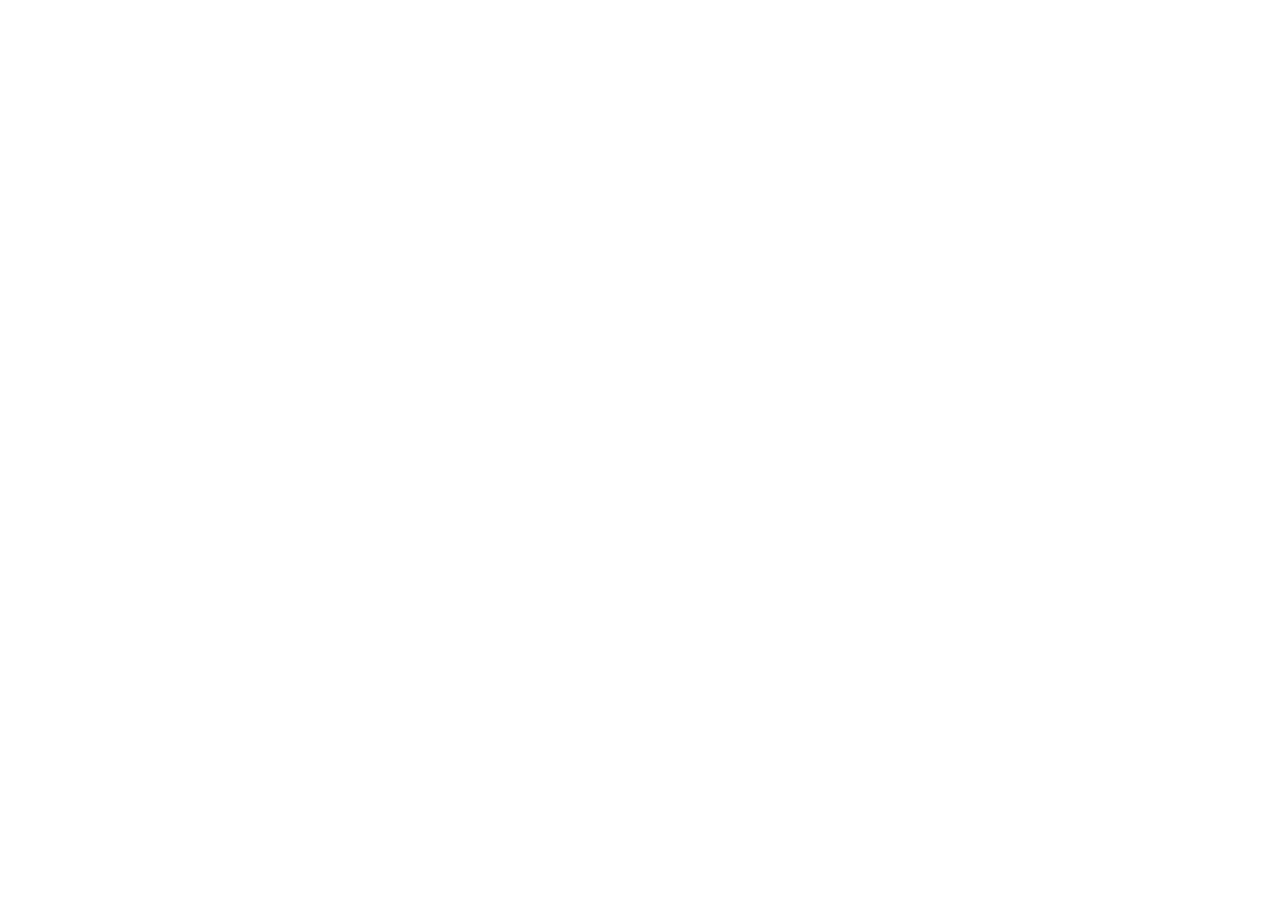
==== commit 8d2eb026: "Updates" ====
--- a/index.html
+++ b/index.html
@@ -21,6 +21,6 @@
 
 <body>
   <app-root></app-root>
-<link rel="modulepreload" href="chunk-GUHG2RMH.js"><link rel="modulepreload" href="chunk-BABZO2LI.js"><link rel="modulepreload" href="chunk-ZNDPRP5O.js"><link rel="modulepreload" href="chunk-Y25QAPPZ.js"><link rel="modulepreload" href="chunk-ZH3CBD7I.js"><link rel="modulepreload" href="chunk-TII522RI.js"><link rel="modulepreload" href="chunk-YUNOCBLG.js"><link rel="modulepreload" href="chunk-YJ5TA4PT.js"><link rel="modulepreload" href="chunk-2NIBOUWM.js"><link rel="modulepreload" href="chunk-I547WOKC.js"><script src="polyfills-TDCRLYKL.js" type="module"></script><script src="main-KEBWAJYF.js" type="module"></script></body>
+<link rel="modulepreload" href="chunk-2TRPRYP6.js"><link rel="modulepreload" href="chunk-TL3WU2HE.js"><link rel="modulepreload" href="chunk-L6T2Z2LZ.js"><link rel="modulepreload" href="chunk-QIC357DN.js"><link rel="modulepreload" href="chunk-JQ6JCZ24.js"><link rel="modulepreload" href="chunk-FTEC6U46.js"><link rel="modulepreload" href="chunk-SPFM56P7.js"><link rel="modulepreload" href="chunk-YUNOCBLG.js"><link rel="modulepreload" href="chunk-YJ5TA4PT.js"><link rel="modulepreload" href="chunk-2NIBOUWM.js"><script src="polyfills-TDCRLYKL.js" type="module"></script><script src="main-G62U7IET.js" type="module"></script></body>
 
 </html>
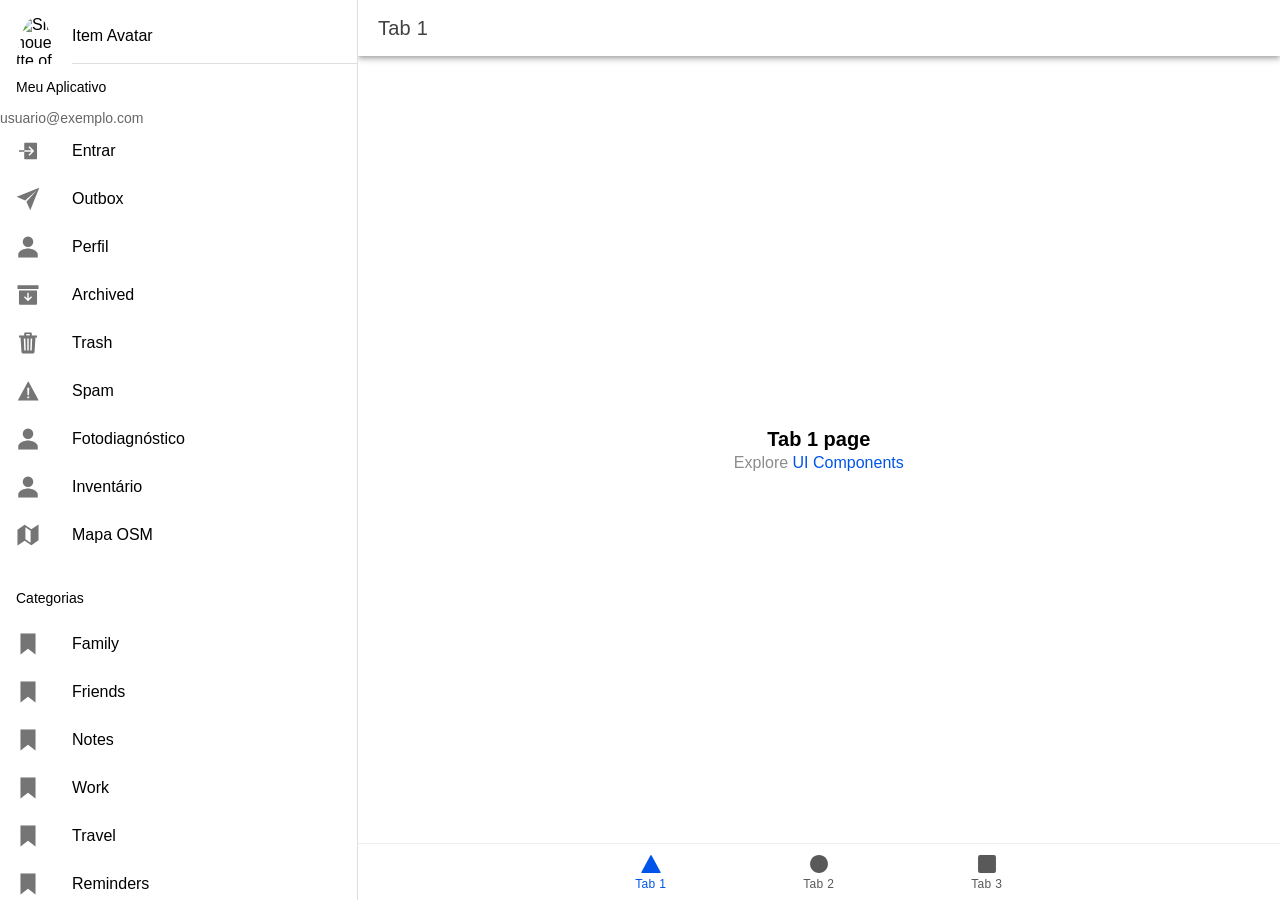
==== commit 05a99610: "Deploy do BioÓleoEdu" ====
--- a/index.html
+++ b/index.html
@@ -17,10 +17,10 @@
   <!-- add to homescreen for ios -->
   <meta name="mobile-web-app-capable" content="yes">
   <meta name="apple-mobile-web-app-status-bar-style" content="black">
-<style>:root{--ion-color-primary:#0054e9;--ion-color-primary-rgb:0, 84, 233;--ion-color-primary-contrast:#fff;--ion-color-primary-contrast-rgb:255, 255, 255;--ion-color-primary-shade:#004acd;--ion-color-primary-tint:#1a65eb;--ion-color-secondary:#0163aa;--ion-color-secondary-rgb:1, 99, 170;--ion-color-secondary-contrast:#fff;--ion-color-secondary-contrast-rgb:255, 255, 255;--ion-color-secondary-shade:#015796;--ion-color-secondary-tint:#1a73b3;--ion-color-tertiary:#6030ff;--ion-color-tertiary-rgb:96, 48, 255;--ion-color-tertiary-contrast:#fff;--ion-color-tertiary-contrast-rgb:255, 255, 255;--ion-color-tertiary-shade:#542ae0;--ion-color-tertiary-tint:#7045ff;--ion-color-success:#2dd55b;--ion-color-success-rgb:45, 213, 91;--ion-color-success-contrast:#000;--ion-color-success-contrast-rgb:0, 0, 0;--ion-color-success-shade:#28bb50;--ion-color-success-tint:#42d96b;--ion-color-warning:#ffc409;--ion-color-warning-rgb:255, 196, 9;--ion-color-warning-contrast:#000;--ion-color-warning-contrast-rgb:0, 0, 0;--ion-color-warning-shade:#e0ac08;--ion-color-warning-tint:#ffca22;--ion-color-danger:#c5000f;--ion-color-danger-rgb:197, 0, 15;--ion-color-danger-contrast:#fff;--ion-color-danger-contrast-rgb:255, 255, 255;--ion-color-danger-shade:#ad000d;--ion-color-danger-tint:#cb1a27;--ion-color-light:#f4f5f8;--ion-color-light-rgb:244, 245, 248;--ion-color-light-contrast:#000;--ion-color-light-contrast-rgb:0, 0, 0;--ion-color-light-shade:#d7d8da;--ion-color-light-tint:#f5f6f9;--ion-color-medium:#636469;--ion-color-medium-rgb:99, 100, 105;--ion-color-medium-contrast:#fff;--ion-color-medium-contrast-rgb:255, 255, 255;--ion-color-medium-shade:#57585c;--ion-color-medium-tint:#737478;--ion-color-dark:#222428;--ion-color-dark-rgb:34, 36, 40;--ion-color-dark-contrast:#fff;--ion-color-dark-contrast-rgb:255, 255, 255;--ion-color-dark-shade:#1e2023;--ion-color-dark-tint:#383a3e}html{--ion-dynamic-font:-apple-system-body;--ion-font-family:var(--ion-default-font)}body{background:var(--ion-background-color);color:var(--ion-text-color)}@supports (padding-top: 20px){html{--ion-safe-area-top:var(--ion-statusbar-padding)}}@supports (padding-top: env(safe-area-inset-top)){html{--ion-safe-area-top:var(--safe-area-inset-top, env(safe-area-inset-top));--ion-safe-area-bottom:var(--safe-area-inset-bottom, env(safe-area-inset-bottom));--ion-safe-area-left:var(--safe-area-inset-left, env(safe-area-inset-left));--ion-safe-area-right:var(--safe-area-inset-right, env(safe-area-inset-right))}}*{box-sizing:border-box;-webkit-tap-highlight-color:rgba(0,0,0,0);-webkit-tap-highlight-color:transparent;-webkit-touch-callout:none}html{width:100%;height:100%;-webkit-text-size-adjust:100%;text-size-adjust:100%}body{-moz-osx-font-smoothing:grayscale;-webkit-font-smoothing:antialiased;margin:0;padding:0;position:fixed;width:100%;max-width:100%;height:100%;max-height:100%;transform:translateZ(0);text-rendering:optimizeLegibility;overflow:hidden;touch-action:manipulation;-webkit-user-drag:none;-ms-content-zooming:none;word-wrap:break-word;overscroll-behavior-y:none;-webkit-text-size-adjust:none;text-size-adjust:none}html{font-family:var(--ion-font-family)}@supports (-webkit-touch-callout: none){html{font:var(--ion-dynamic-font, 16px var(--ion-font-family))}}@media(prefers-color-scheme:dark){:root{--ion-color-primary:#4d8dff;--ion-color-primary-rgb:77, 141, 255;--ion-color-primary-contrast:#000;--ion-color-primary-contrast-rgb:0, 0, 0;--ion-color-primary-shade:#447ce0;--ion-color-primary-tint:#5f98ff;--ion-color-secondary:#46b1ff;--ion-color-secondary-rgb:70, 177, 255;--ion-color-secondary-contrast:#000;--ion-color-secondary-contrast-rgb:0, 0, 0;--ion-color-secondary-shade:#3e9ce0;--ion-color-secondary-tint:#59b9ff;--ion-color-tertiary:#8482fb;--ion-color-tertiary-rgb:132, 130, 251;--ion-color-tertiary-contrast:#000;--ion-color-tertiary-contrast-rgb:0, 0, 0;--ion-color-tertiary-shade:#7472dd;--ion-color-tertiary-tint:#908ffb;--ion-color-success:#2dd55b;--ion-color-success-rgb:45, 213, 91;--ion-color-success-contrast:#000;--ion-color-success-contrast-rgb:0, 0, 0;--ion-color-success-shade:#28bb50;--ion-color-success-tint:#42d96b;--ion-color-warning:#ffce31;--ion-color-warning-rgb:255, 206, 49;--ion-color-warning-contrast:#000;--ion-color-warning-contrast-rgb:0, 0, 0;--ion-color-warning-shade:#e0b52b;--ion-color-warning-tint:#ffd346;--ion-color-danger:#f24c58;--ion-color-danger-rgb:242, 76, 88;--ion-color-danger-contrast:#000;--ion-color-danger-contrast-rgb:0, 0, 0;--ion-color-danger-shade:#d5434d;--ion-color-danger-tint:#f35e69;--ion-color-light:#222428;--ion-color-light-rgb:34, 36, 40;--ion-color-light-contrast:#fff;--ion-color-light-contrast-rgb:255, 255, 255;--ion-color-light-shade:#1e2023;--ion-color-light-tint:#383a3e;--ion-color-medium:#989aa2;--ion-color-medium-rgb:152, 154, 162;--ion-color-medium-contrast:#000;--ion-color-medium-contrast-rgb:0, 0, 0;--ion-color-medium-shade:#86888f;--ion-color-medium-tint:#a2a4ab;--ion-color-dark:#f4f5f8;--ion-color-dark-rgb:244, 245, 248;--ion-color-dark-contrast:#000;--ion-color-dark-contrast-rgb:0, 0, 0;--ion-color-dark-shade:#d7d8da;--ion-color-dark-tint:#f5f6f9}}</style><link rel="stylesheet" href="styles-DI5BGN4B.css" media="print" onload="this.media='all'"><noscript><link rel="stylesheet" href="styles-DI5BGN4B.css"></noscript></head>
+<style>:root{--ion-color-primary:#0054e9;--ion-color-primary-rgb:0, 84, 233;--ion-color-primary-contrast:#fff;--ion-color-primary-contrast-rgb:255, 255, 255;--ion-color-primary-shade:#004acd;--ion-color-primary-tint:#1a65eb;--ion-color-secondary:#0163aa;--ion-color-secondary-rgb:1, 99, 170;--ion-color-secondary-contrast:#fff;--ion-color-secondary-contrast-rgb:255, 255, 255;--ion-color-secondary-shade:#015796;--ion-color-secondary-tint:#1a73b3;--ion-color-tertiary:#6030ff;--ion-color-tertiary-rgb:96, 48, 255;--ion-color-tertiary-contrast:#fff;--ion-color-tertiary-contrast-rgb:255, 255, 255;--ion-color-tertiary-shade:#542ae0;--ion-color-tertiary-tint:#7045ff;--ion-color-success:#2dd55b;--ion-color-success-rgb:45, 213, 91;--ion-color-success-contrast:#000;--ion-color-success-contrast-rgb:0, 0, 0;--ion-color-success-shade:#28bb50;--ion-color-success-tint:#42d96b;--ion-color-warning:#ffc409;--ion-color-warning-rgb:255, 196, 9;--ion-color-warning-contrast:#000;--ion-color-warning-contrast-rgb:0, 0, 0;--ion-color-warning-shade:#e0ac08;--ion-color-warning-tint:#ffca22;--ion-color-danger:#c5000f;--ion-color-danger-rgb:197, 0, 15;--ion-color-danger-contrast:#fff;--ion-color-danger-contrast-rgb:255, 255, 255;--ion-color-danger-shade:#ad000d;--ion-color-danger-tint:#cb1a27;--ion-color-light:#f4f5f8;--ion-color-light-rgb:244, 245, 248;--ion-color-light-contrast:#000;--ion-color-light-contrast-rgb:0, 0, 0;--ion-color-light-shade:#d7d8da;--ion-color-light-tint:#f5f6f9;--ion-color-medium:#636469;--ion-color-medium-rgb:99, 100, 105;--ion-color-medium-contrast:#fff;--ion-color-medium-contrast-rgb:255, 255, 255;--ion-color-medium-shade:#57585c;--ion-color-medium-tint:#737478;--ion-color-dark:#222428;--ion-color-dark-rgb:34, 36, 40;--ion-color-dark-contrast:#fff;--ion-color-dark-contrast-rgb:255, 255, 255;--ion-color-dark-shade:#1e2023;--ion-color-dark-tint:#383a3e}html{--ion-dynamic-font:-apple-system-body;--ion-font-family:var(--ion-default-font)}body{background:var(--ion-background-color);color:var(--ion-text-color)}@supports (padding-top: 20px){html{--ion-safe-area-top:var(--ion-statusbar-padding)}}@supports (padding-top: env(safe-area-inset-top)){html{--ion-safe-area-top:var(--safe-area-inset-top, env(safe-area-inset-top));--ion-safe-area-bottom:var(--safe-area-inset-bottom, env(safe-area-inset-bottom));--ion-safe-area-left:var(--safe-area-inset-left, env(safe-area-inset-left));--ion-safe-area-right:var(--safe-area-inset-right, env(safe-area-inset-right))}}*{box-sizing:border-box;-webkit-tap-highlight-color:rgba(0,0,0,0);-webkit-tap-highlight-color:transparent;-webkit-touch-callout:none}html{width:100%;height:100%;-webkit-text-size-adjust:100%;text-size-adjust:100%}body{-moz-osx-font-smoothing:grayscale;-webkit-font-smoothing:antialiased;margin:0;padding:0;position:fixed;width:100%;max-width:100%;height:100%;max-height:100%;transform:translateZ(0);text-rendering:optimizeLegibility;overflow:hidden;touch-action:manipulation;-webkit-user-drag:none;-ms-content-zooming:none;word-wrap:break-word;overscroll-behavior-y:none;-webkit-text-size-adjust:none;text-size-adjust:none}html{font-family:var(--ion-font-family)}@supports (-webkit-touch-callout: none){html{font:var(--ion-dynamic-font, 16px var(--ion-font-family))}}@media(prefers-color-scheme:dark){:root{--ion-color-primary:#4d8dff;--ion-color-primary-rgb:77, 141, 255;--ion-color-primary-contrast:#000;--ion-color-primary-contrast-rgb:0, 0, 0;--ion-color-primary-shade:#447ce0;--ion-color-primary-tint:#5f98ff;--ion-color-secondary:#46b1ff;--ion-color-secondary-rgb:70, 177, 255;--ion-color-secondary-contrast:#000;--ion-color-secondary-contrast-rgb:0, 0, 0;--ion-color-secondary-shade:#3e9ce0;--ion-color-secondary-tint:#59b9ff;--ion-color-tertiary:#8482fb;--ion-color-tertiary-rgb:132, 130, 251;--ion-color-tertiary-contrast:#000;--ion-color-tertiary-contrast-rgb:0, 0, 0;--ion-color-tertiary-shade:#7472dd;--ion-color-tertiary-tint:#908ffb;--ion-color-success:#2dd55b;--ion-color-success-rgb:45, 213, 91;--ion-color-success-contrast:#000;--ion-color-success-contrast-rgb:0, 0, 0;--ion-color-success-shade:#28bb50;--ion-color-success-tint:#42d96b;--ion-color-warning:#ffce31;--ion-color-warning-rgb:255, 206, 49;--ion-color-warning-contrast:#000;--ion-color-warning-contrast-rgb:0, 0, 0;--ion-color-warning-shade:#e0b52b;--ion-color-warning-tint:#ffd346;--ion-color-danger:#f24c58;--ion-color-danger-rgb:242, 76, 88;--ion-color-danger-contrast:#000;--ion-color-danger-contrast-rgb:0, 0, 0;--ion-color-danger-shade:#d5434d;--ion-color-danger-tint:#f35e69;--ion-color-light:#222428;--ion-color-light-rgb:34, 36, 40;--ion-color-light-contrast:#fff;--ion-color-light-contrast-rgb:255, 255, 255;--ion-color-light-shade:#1e2023;--ion-color-light-tint:#383a3e;--ion-color-medium:#989aa2;--ion-color-medium-rgb:152, 154, 162;--ion-color-medium-contrast:#000;--ion-color-medium-contrast-rgb:0, 0, 0;--ion-color-medium-shade:#86888f;--ion-color-medium-tint:#a2a4ab;--ion-color-dark:#f4f5f8;--ion-color-dark-rgb:244, 245, 248;--ion-color-dark-contrast:#000;--ion-color-dark-contrast-rgb:0, 0, 0;--ion-color-dark-shade:#d7d8da;--ion-color-dark-tint:#f5f6f9}}</style><link rel="stylesheet" href="styles-USWQK224.css" media="print" onload="this.media='all'"><noscript><link rel="stylesheet" href="styles-USWQK224.css"></noscript></head>
 
 <body>
   <app-root></app-root>
-<link rel="modulepreload" href="chunk-2TRPRYP6.js"><link rel="modulepreload" href="chunk-TL3WU2HE.js"><link rel="modulepreload" href="chunk-L6T2Z2LZ.js"><link rel="modulepreload" href="chunk-QIC357DN.js"><link rel="modulepreload" href="chunk-JQ6JCZ24.js"><link rel="modulepreload" href="chunk-FTEC6U46.js"><link rel="modulepreload" href="chunk-SPFM56P7.js"><link rel="modulepreload" href="chunk-YUNOCBLG.js"><link rel="modulepreload" href="chunk-YJ5TA4PT.js"><link rel="modulepreload" href="chunk-2NIBOUWM.js"><script src="polyfills-TDCRLYKL.js" type="module"></script><script src="main-G62U7IET.js" type="module"></script></body>
+<link rel="modulepreload" href="chunk-DORYHDQN.js"><link rel="modulepreload" href="chunk-XZXG7EAP.js"><link rel="modulepreload" href="chunk-YZBEC2F6.js"><link rel="modulepreload" href="chunk-V2REOP7V.js"><link rel="modulepreload" href="chunk-JW65ZD54.js"><link rel="modulepreload" href="chunk-EDQ7FK77.js"><link rel="modulepreload" href="chunk-W4K3CLCM.js"><link rel="modulepreload" href="chunk-77EJQJML.js"><link rel="modulepreload" href="chunk-ZX4NK27D.js"><link rel="modulepreload" href="chunk-QYE42A6Q.js"><script src="polyfills-TDCRLYKL.js" type="module"></script><script src="main-3PMZC2ST.js" type="module"></script></body>
 
 </html>
--- a/styles-USWQK224.css
+++ b/styles-USWQK224.css
@@ -0,0 +1 @@
+@charset "UTF-8";:root{--ion-color-primary: #0054e9;--ion-color-primary-rgb: 0, 84, 233;--ion-color-primary-contrast: #fff;--ion-color-primary-contrast-rgb: 255, 255, 255;--ion-color-primary-shade: #004acd;--ion-color-primary-tint: #1a65eb;--ion-color-secondary: #0163aa;--ion-color-secondary-rgb: 1, 99, 170;--ion-color-secondary-contrast: #fff;--ion-color-secondary-contrast-rgb: 255, 255, 255;--ion-color-secondary-shade: #015796;--ion-color-secondary-tint: #1a73b3;--ion-color-tertiary: #6030ff;--ion-color-tertiary-rgb: 96, 48, 255;--ion-color-tertiary-contrast: #fff;--ion-color-tertiary-contrast-rgb: 255, 255, 255;--ion-color-tertiary-shade: #542ae0;--ion-color-tertiary-tint: #7045ff;--ion-color-success: #2dd55b;--ion-color-success-rgb: 45, 213, 91;--ion-color-success-contrast: #000;--ion-color-success-contrast-rgb: 0, 0, 0;--ion-color-success-shade: #28bb50;--ion-color-success-tint: #42d96b;--ion-color-warning: #ffc409;--ion-color-warning-rgb: 255, 196, 9;--ion-color-warning-contrast: #000;--ion-color-warning-contrast-rgb: 0, 0, 0;--ion-color-warning-shade: #e0ac08;--ion-color-warning-tint: #ffca22;--ion-color-danger: #c5000f;--ion-color-danger-rgb: 197, 0, 15;--ion-color-danger-contrast: #fff;--ion-color-danger-contrast-rgb: 255, 255, 255;--ion-color-danger-shade: #ad000d;--ion-color-danger-tint: #cb1a27;--ion-color-light: #f4f5f8;--ion-color-light-rgb: 244, 245, 248;--ion-color-light-contrast: #000;--ion-color-light-contrast-rgb: 0, 0, 0;--ion-color-light-shade: #d7d8da;--ion-color-light-tint: #f5f6f9;--ion-color-medium: #636469;--ion-color-medium-rgb: 99, 100, 105;--ion-color-medium-contrast: #fff;--ion-color-medium-contrast-rgb: 255, 255, 255;--ion-color-medium-shade: #57585c;--ion-color-medium-tint: #737478;--ion-color-dark: #222428;--ion-color-dark-rgb: 34, 36, 40;--ion-color-dark-contrast: #fff;--ion-color-dark-contrast-rgb: 255, 255, 255;--ion-color-dark-shade: #1e2023;--ion-color-dark-tint: #383a3e}html.ios{--ion-default-font: -apple-system, BlinkMacSystemFont, "Helvetica Neue", "Roboto", sans-serif}html.md{--ion-default-font: "Roboto", "Helvetica Neue", sans-serif}html{--ion-dynamic-font: -apple-system-body;--ion-font-family: var(--ion-default-font)}body{background:var(--ion-background-color);color:var(--ion-text-color)}body.backdrop-no-scroll{overflow:hidden}html.ios ion-modal.modal-card ion-header ion-toolbar:first-of-type,html.ios ion-modal.modal-sheet ion-header ion-toolbar:first-of-type,html.ios ion-modal ion-footer ion-toolbar:first-of-type,html.ios ion-footer.modal-footer-moving ion-toolbar:first-of-type{padding-top:6px}html.ios ion-modal.modal-card ion-header ion-toolbar:last-of-type,html.ios ion-modal.modal-sheet ion-header ion-toolbar:last-of-type{padding-bottom:6px}html.ios ion-modal ion-toolbar,html.ios .modal-footer-moving ion-toolbar{padding-right:calc(var(--ion-safe-area-right) + 8px);padding-left:calc(var(--ion-safe-area-left) + 8px)}@media screen and (min-width:768px){html.ios ion-modal.modal-card:first-of-type{--backdrop-opacity: .18}}ion-modal.modal-default.show-modal~ion-modal.modal-default{--backdrop-opacity: 0;--box-shadow: none}html.ios ion-modal.modal-card .ion-page{border-top-left-radius:var(--border-radius)}.ion-color-primary{--ion-color-base: var(--ion-color-primary, #0054e9) !important;--ion-color-base-rgb: var(--ion-color-primary-rgb, 0, 84, 233) !important;--ion-color-contrast: var(--ion-color-primary-contrast, #fff) !important;--ion-color-contrast-rgb: var(--ion-color-primary-contrast-rgb, 255, 255, 255) !important;--ion-color-shade: var(--ion-color-primary-shade, #004acd) !important;--ion-color-tint: var(--ion-color-primary-tint, #1a65eb) !important}.ion-color-secondary{--ion-color-base: var(--ion-color-secondary, #0163aa) !important;--ion-color-base-rgb: var(--ion-color-secondary-rgb, 1, 99, 170) !important;--ion-color-contrast: var(--ion-color-secondary-contrast, #fff) !important;--ion-color-contrast-rgb: var(--ion-color-secondary-contrast-rgb, 255, 255, 255) !important;--ion-color-shade: var(--ion-color-secondary-shade, #015796) !important;--ion-color-tint: var(--ion-color-secondary-tint, #1a73b3) !important}.ion-color-tertiary{--ion-color-base: var(--ion-color-tertiary, #6030ff) !important;--ion-color-base-rgb: var(--ion-color-tertiary-rgb, 96, 48, 255) !important;--ion-color-contrast: var(--ion-color-tertiary-contrast, #fff) !important;--ion-color-contrast-rgb: var(--ion-color-tertiary-contrast-rgb, 255, 255, 255) !important;--ion-color-shade: var(--ion-color-tertiary-shade, #542ae0) !important;--ion-color-tint: var(--ion-color-tertiary-tint, #7045ff) !important}.ion-color-success{--ion-color-base: var(--ion-color-success, #2dd55b) !important;--ion-color-base-rgb: var(--ion-color-success-rgb, 45, 213, 91) !important;--ion-color-contrast: var(--ion-color-success-contrast, #000) !important;--ion-color-contrast-rgb: var(--ion-color-success-contrast-rgb, 0, 0, 0) !important;--ion-color-shade: var(--ion-color-success-shade, #28bb50) !important;--ion-color-tint: var(--ion-color-success-tint, #42d96b) !important}.ion-color-warning{--ion-color-base: var(--ion-color-warning, #ffc409) !important;--ion-color-base-rgb: var(--ion-color-warning-rgb, 255, 196, 9) !important;--ion-color-contrast: var(--ion-color-warning-contrast, #000) !important;--ion-color-contrast-rgb: var(--ion-color-warning-contrast-rgb, 0, 0, 0) !important;--ion-color-shade: var(--ion-color-warning-shade, #e0ac08) !important;--ion-color-tint: var(--ion-color-warning-tint, #ffca22) !important}.ion-color-danger{--ion-color-base: var(--ion-color-danger, #c5000f) !important;--ion-color-base-rgb: var(--ion-color-danger-rgb, 197, 0, 15) !important;--ion-color-contrast: var(--ion-color-danger-contrast, #fff) !important;--ion-color-contrast-rgb: var(--ion-color-danger-contrast-rgb, 255, 255, 255) !important;--ion-color-shade: var(--ion-color-danger-shade, #ad000d) !important;--ion-color-tint: var(--ion-color-danger-tint, #cb1a27) !important}.ion-color-light{--ion-color-base: var(--ion-color-light, #f4f5f8) !important;--ion-color-base-rgb: var(--ion-color-light-rgb, 244, 245, 248) !important;--ion-color-contrast: var(--ion-color-light-contrast, #000) !important;--ion-color-contrast-rgb: var(--ion-color-light-contrast-rgb, 0, 0, 0) !important;--ion-color-shade: var(--ion-color-light-shade, #d7d8da) !important;--ion-color-tint: var(--ion-color-light-tint, #f5f6f9) !important}.ion-color-medium{--ion-color-base: var(--ion-color-medium, #636469) !important;--ion-color-base-rgb: var(--ion-color-medium-rgb, 99, 100, 105) !important;--ion-color-contrast: var(--ion-color-medium-contrast, #fff) !important;--ion-color-contrast-rgb: var(--ion-color-medium-contrast-rgb, 255, 255, 255) !important;--ion-color-shade: var(--ion-color-medium-shade, #57585c) !important;--ion-color-tint: var(--ion-color-medium-tint, #737478) !important}.ion-color-dark{--ion-color-base: var(--ion-color-dark, #222428) !important;--ion-color-base-rgb: var(--ion-color-dark-rgb, 34, 36, 40) !important;--ion-color-contrast: var(--ion-color-dark-contrast, #fff) !important;--ion-color-contrast-rgb: var(--ion-color-dark-contrast-rgb, 255, 255, 255) !important;--ion-color-shade: var(--ion-color-dark-shade, #1e2023) !important;--ion-color-tint: var(--ion-color-dark-tint, #383a3e) !important}.ion-page{inset:0;display:flex;position:absolute;flex-direction:column;justify-content:space-between;contain:layout size style;z-index:0}.ion-page.ion-page-overlay-passthrough{pointer-events:none}ion-modal>.ion-page{position:relative;contain:layout style;height:100%}.split-pane-visible>.ion-page.split-pane-main{position:relative}ion-route,ion-route-redirect,ion-router,ion-select-option,ion-nav-controller,ion-menu-controller,ion-action-sheet-controller,ion-alert-controller,ion-loading-controller,ion-modal-controller,ion-picker-controller,ion-popover-controller,ion-toast-controller,.ion-page-hidden{display:none!important}.ion-page-invisible{opacity:0}.can-go-back>ion-header ion-back-button{display:block}html.plt-ios.plt-hybrid,html.plt-ios.plt-pwa{--ion-statusbar-padding: 20px}@supports (padding-top: 20px){html{--ion-safe-area-top: var(--ion-statusbar-padding)}}@supports (padding-top: env(safe-area-inset-top)){html{--ion-safe-area-top: var(--safe-area-inset-top, env(safe-area-inset-top));--ion-safe-area-bottom: var(--safe-area-inset-bottom, env(safe-area-inset-bottom));--ion-safe-area-left: var(--safe-area-inset-left, env(safe-area-inset-left));--ion-safe-area-right: var(--safe-area-inset-right, env(safe-area-inset-right))}}ion-card.ion-color .ion-inherit-color,ion-card-header.ion-color .ion-inherit-color{color:inherit}.menu-content{transform:translateZ(0)}.menu-content-open{cursor:pointer;touch-action:manipulation;pointer-events:none;overflow-y:hidden}.menu-content-open ion-content{--overflow: hidden}.menu-content-open .ion-content-scroll-host{overflow:hidden}.ios .menu-content-reveal{box-shadow:-8px 0 42px #00000014}[dir=rtl].ios .menu-content-reveal{box-shadow:8px 0 42px #00000014}.md .menu-content-reveal,.md .menu-content-push{box-shadow:4px 0 16px #0000002e}ion-accordion-group.accordion-group-expand-inset>ion-accordion:first-of-type{border-top-left-radius:8px;border-top-right-radius:8px}ion-accordion-group.accordion-group-expand-inset>ion-accordion:last-of-type{border-bottom-left-radius:8px;border-bottom-right-radius:8px}ion-accordion-group>ion-accordion:last-of-type ion-item[slot=header]{--border-width: 0px}ion-accordion.accordion-animated>[slot=header] .ion-accordion-toggle-icon{transition:.3s transform cubic-bezier(.25,.8,.5,1)}@media(prefers-reduced-motion:reduce){ion-accordion .ion-accordion-toggle-icon{transition:none!important}}ion-accordion.accordion-expanding>[slot=header] .ion-accordion-toggle-icon,ion-accordion.accordion-expanded>[slot=header] .ion-accordion-toggle-icon{transform:rotate(180deg)}ion-accordion-group.accordion-group-expand-inset.md>ion-accordion.accordion-previous ion-item[slot=header]{--border-width: 0px;--inner-border-width: 0px}ion-accordion-group.accordion-group-expand-inset.md>ion-accordion.accordion-expanding:first-of-type,ion-accordion-group.accordion-group-expand-inset.md>ion-accordion.accordion-expanded:first-of-type{margin-top:0}ion-input input::-webkit-date-and-time-value{text-align:start}.ion-datetime-button-overlay{--width: fit-content;--height: fit-content}.ion-datetime-button-overlay ion-datetime.datetime-grid{width:320px;min-height:320px}[ion-last-focus],header[tabindex="-1"]:focus,[role=banner][tabindex="-1"]:focus,main[tabindex="-1"]:focus,[role=main][tabindex="-1"]:focus,h1[tabindex="-1"]:focus,[role=heading][aria-level="1"][tabindex="-1"]:focus{outline:none}.popover-viewport:has(>ion-content){overflow:hidden}@supports not selector(:has(> ion-content)){.popover-viewport{overflow:hidden}}audio,canvas,progress,video{vertical-align:baseline}audio:not([controls]){display:none;height:0}b,strong{font-weight:700}img{max-width:100%}hr{height:1px;border-width:0;box-sizing:content-box}pre{overflow:auto}code,kbd,pre,samp{font-family:monospace,monospace;font-size:1em}label,input,select,textarea{font-family:inherit;line-height:normal}textarea{overflow:auto;height:auto;font:inherit;color:inherit}textarea::placeholder{padding-left:2px}form,input,optgroup,select{margin:0;font:inherit;color:inherit}html input[type=button],input[type=reset],input[type=submit]{cursor:pointer;-webkit-appearance:button}a,a div,a span,a ion-icon,a ion-label,button,button div,button span,button ion-icon,button ion-label,.ion-tappable,[tappable],[tappable] div,[tappable] span,[tappable] ion-icon,[tappable] ion-label,input,textarea{touch-action:manipulation}a ion-label,button ion-label{pointer-events:none}button{padding:0;border:0;border-radius:0;font-family:inherit;font-style:inherit;font-variant:inherit;line-height:1;text-transform:none;cursor:pointer;-webkit-appearance:button}[tappable]{cursor:pointer}a[disabled],button[disabled],html input[disabled]{cursor:default}button::-moz-focus-inner,input::-moz-focus-inner{padding:0;border:0}input[type=number]::-webkit-inner-spin-button,input[type=number]::-webkit-outer-spin-button{height:auto}input[type=search]::-webkit-search-cancel-button,input[type=search]::-webkit-search-decoration{-webkit-appearance:none}table{border-collapse:collapse;border-spacing:0}td,th{padding:0}*{box-sizing:border-box;-webkit-tap-highlight-color:rgba(0,0,0,0);-webkit-tap-highlight-color:transparent;-webkit-touch-callout:none}html{width:100%;height:100%;-webkit-text-size-adjust:100%;text-size-adjust:100%}html.ion-ce body{display:block}html.plt-pwa{height:100vh}body{-moz-osx-font-smoothing:grayscale;-webkit-font-smoothing:antialiased;margin:0;padding:0;position:fixed;width:100%;max-width:100%;height:100%;max-height:100%;transform:translateZ(0);text-rendering:optimizeLegibility;overflow:hidden;touch-action:manipulation;-webkit-user-drag:none;-ms-content-zooming:none;word-wrap:break-word;overscroll-behavior-y:none;-webkit-text-size-adjust:none;text-size-adjust:none}html{font-family:var(--ion-font-family)}@supports (-webkit-touch-callout: none){html{font:var(--ion-dynamic-font, 16px var(--ion-font-family))}}a{background-color:transparent;color:var(--ion-color-primary, #0054e9)}h1,h2,h3,h4,h5,h6{margin-top:16px;margin-bottom:10px;font-weight:500;line-height:1.2}h1{margin-top:20px;font-size:1.625rem}h2{margin-top:18px;font-size:1.5rem}h3{font-size:1.375rem}h4{font-size:1.25rem}h5{font-size:1.125rem}h6{font-size:1rem}small{font-size:75%}sub,sup{position:relative;font-size:75%;line-height:0;vertical-align:baseline}sup{top:-.5em}sub{bottom:-.25em}.ion-hide,.ion-hide-up,.ion-hide-down{display:none!important}@media(min-width:576px){.ion-hide-sm-up{display:none!important}}@media(max-width:575.98px){.ion-hide-sm-down{display:none!important}}@media(min-width:768px){.ion-hide-md-up{display:none!important}}@media(max-width:767.98px){.ion-hide-md-down{display:none!important}}@media(min-width:992px){.ion-hide-lg-up{display:none!important}}@media(max-width:991.98px){.ion-hide-lg-down{display:none!important}}@media(min-width:1200px){.ion-hide-xl-up{display:none!important}}@media(max-width:1199.98px){.ion-hide-xl-down{display:none!important}}.ion-display-none{display:none!important}@media(min-width:576px){.ion-display-sm-none{display:none!important}}@media(min-width:768px){.ion-display-md-none{display:none!important}}@media(min-width:992px){.ion-display-lg-none{display:none!important}}@media(min-width:1200px){.ion-display-xl-none{display:none!important}}.ion-display-inline{display:inline!important}@media(min-width:576px){.ion-display-sm-inline{display:inline!important}}@media(min-width:768px){.ion-display-md-inline{display:inline!important}}@media(min-width:992px){.ion-display-lg-inline{display:inline!important}}@media(min-width:1200px){.ion-display-xl-inline{display:inline!important}}.ion-display-inline-block{display:inline-block!important}@media(min-width:576px){.ion-display-sm-inline-block{display:inline-block!important}}@media(min-width:768px){.ion-display-md-inline-block{display:inline-block!important}}@media(min-width:992px){.ion-display-lg-inline-block{display:inline-block!important}}@media(min-width:1200px){.ion-display-xl-inline-block{display:inline-block!important}}.ion-display-block{display:block!important}@media(min-width:576px){.ion-display-sm-block{display:block!important}}@media(min-width:768px){.ion-display-md-block{display:block!important}}@media(min-width:992px){.ion-display-lg-block{display:block!important}}@media(min-width:1200px){.ion-display-xl-block{display:block!important}}.ion-display-flex{display:flex!important}@media(min-width:576px){.ion-display-sm-flex{display:flex!important}}@media(min-width:768px){.ion-display-md-flex{display:flex!important}}@media(min-width:992px){.ion-display-lg-flex{display:flex!important}}@media(min-width:1200px){.ion-display-xl-flex{display:flex!important}}.ion-display-inline-flex{display:inline-flex!important}@media(min-width:576px){.ion-display-sm-inline-flex{display:inline-flex!important}}@media(min-width:768px){.ion-display-md-inline-flex{display:inline-flex!important}}@media(min-width:992px){.ion-display-lg-inline-flex{display:inline-flex!important}}@media(min-width:1200px){.ion-display-xl-inline-flex{display:inline-flex!important}}.ion-display-grid{display:grid!important}@media(min-width:576px){.ion-display-sm-grid{display:grid!important}}@media(min-width:768px){.ion-display-md-grid{display:grid!important}}@media(min-width:992px){.ion-display-lg-grid{display:grid!important}}@media(min-width:1200px){.ion-display-xl-grid{display:grid!important}}.ion-display-inline-grid{display:inline-grid!important}@media(min-width:576px){.ion-display-sm-inline-grid{display:inline-grid!important}}@media(min-width:768px){.ion-display-md-inline-grid{display:inline-grid!important}}@media(min-width:992px){.ion-display-lg-inline-grid{display:inline-grid!important}}@media(min-width:1200px){.ion-display-xl-inline-grid{display:inline-grid!important}}.ion-display-table{display:table!important}@media(min-width:576px){.ion-display-sm-table{display:table!important}}@media(min-width:768px){.ion-display-md-table{display:table!important}}@media(min-width:992px){.ion-display-lg-table{display:table!important}}@media(min-width:1200px){.ion-display-xl-table{display:table!important}}.ion-display-table-cell{display:table-cell!important}@media(min-width:576px){.ion-display-sm-table-cell{display:table-cell!important}}@media(min-width:768px){.ion-display-md-table-cell{display:table-cell!important}}@media(min-width:992px){.ion-display-lg-table-cell{display:table-cell!important}}@media(min-width:1200px){.ion-display-xl-table-cell{display:table-cell!important}}.ion-display-table-row{display:table-row!important}@media(min-width:576px){.ion-display-sm-table-row{display:table-row!important}}@media(min-width:768px){.ion-display-md-table-row{display:table-row!important}}@media(min-width:992px){.ion-display-lg-table-row{display:table-row!important}}@media(min-width:1200px){.ion-display-xl-table-row{display:table-row!important}}.ion-no-padding{--padding-start: 0;--padding-end: 0;--padding-top: 0;--padding-bottom: 0;padding:0}.ion-padding{--padding-start: var(--ion-padding, 16px);--padding-end: var(--ion-padding, 16px);--padding-top: var(--ion-padding, 16px);--padding-bottom: var(--ion-padding, 16px);-webkit-padding-start:var(--ion-padding, 16px);padding-inline-start:var(--ion-padding, 16px);-webkit-padding-end:var(--ion-padding, 16px);padding-inline-end:var(--ion-padding, 16px);padding-top:var(--ion-padding, 16px);padding-bottom:var(--ion-padding, 16px)}.ion-padding-top{--padding-top: var(--ion-padding, 16px);padding-top:var(--ion-padding, 16px)}.ion-padding-start{--padding-start: var(--ion-padding, 16px);-webkit-padding-start:var(--ion-padding, 16px);padding-inline-start:var(--ion-padding, 16px)}.ion-padding-end{--padding-end: var(--ion-padding, 16px);-webkit-padding-end:var(--ion-padding, 16px);padding-inline-end:var(--ion-padding, 16px)}.ion-padding-bottom{--padding-bottom: var(--ion-padding, 16px);padding-bottom:var(--ion-padding, 16px)}.ion-padding-vertical{--padding-top: var(--ion-padding, 16px);--padding-bottom: var(--ion-padding, 16px);padding-top:var(--ion-padding, 16px);padding-bottom:var(--ion-padding, 16px)}.ion-padding-horizontal{--padding-start: var(--ion-padding, 16px);--padding-end: var(--ion-padding, 16px);-webkit-padding-start:var(--ion-padding, 16px);padding-inline-start:var(--ion-padding, 16px);-webkit-padding-end:var(--ion-padding, 16px);padding-inline-end:var(--ion-padding, 16px)}.ion-no-margin{--margin-start: 0;--margin-end: 0;--margin-top: 0;--margin-bottom: 0;margin:0}.ion-margin{--margin-start: var(--ion-margin, 16px);--margin-end: var(--ion-margin, 16px);--margin-top: var(--ion-margin, 16px);--margin-bottom: var(--ion-margin, 16px);-webkit-margin-start:var(--ion-margin, 16px);margin-inline-start:var(--ion-margin, 16px);-webkit-margin-end:var(--ion-margin, 16px);margin-inline-end:var(--ion-margin, 16px);margin-top:var(--ion-margin, 16px);margin-bottom:var(--ion-margin, 16px)}.ion-margin-top{--margin-top: var(--ion-margin, 16px);margin-top:var(--ion-margin, 16px)}.ion-margin-start{--margin-start: var(--ion-margin, 16px);-webkit-margin-start:var(--ion-margin, 16px);margin-inline-start:var(--ion-margin, 16px)}.ion-margin-end{--margin-end: var(--ion-margin, 16px);-webkit-margin-end:var(--ion-margin, 16px);margin-inline-end:var(--ion-margin, 16px)}.ion-margin-bottom{--margin-bottom: var(--ion-margin, 16px);margin-bottom:var(--ion-margin, 16px)}.ion-margin-vertical{--margin-top: var(--ion-margin, 16px);--margin-bottom: var(--ion-margin, 16px);margin-top:var(--ion-margin, 16px);margin-bottom:var(--ion-margin, 16px)}.ion-margin-horizontal{--margin-start: var(--ion-margin, 16px);--margin-end: var(--ion-margin, 16px);-webkit-margin-start:var(--ion-margin, 16px);margin-inline-start:var(--ion-margin, 16px);-webkit-margin-end:var(--ion-margin, 16px);margin-inline-end:var(--ion-margin, 16px)}.ion-float-left{float:left!important}.ion-float-right{float:right!important}.ion-float-start{float:left!important}:host-context([dir=rtl]) .ion-float-start{float:right!important}[dir=rtl] .ion-float-start{float:right!important}@supports selector(:dir(rtl)){.ion-float-start:dir(rtl){float:right!important}}.ion-float-end{float:right!important}:host-context([dir=rtl]) .ion-float-end{float:left!important}[dir=rtl] .ion-float-end{float:left!important}@supports selector(:dir(rtl)){.ion-float-end:dir(rtl){float:left!important}}@media(min-width:576px){.ion-float-sm-left{float:left!important}.ion-float-sm-right{float:right!important}.ion-float-sm-start{float:left!important}:host-context([dir=rtl]) .ion-float-sm-start{float:right!important}[dir=rtl] .ion-float-sm-start{float:right!important}@supports selector(:dir(rtl)){.ion-float-sm-start:dir(rtl){float:right!important}}.ion-float-sm-end{float:right!important}:host-context([dir=rtl]) .ion-float-sm-end{float:left!important}[dir=rtl] .ion-float-sm-end{float:left!important}@supports selector(:dir(rtl)){.ion-float-sm-end:dir(rtl){float:left!important}}}@media(min-width:768px){.ion-float-md-left{float:left!important}.ion-float-md-right{float:right!important}.ion-float-md-start{float:left!important}:host-context([dir=rtl]) .ion-float-md-start{float:right!important}[dir=rtl] .ion-float-md-start{float:right!important}@supports selector(:dir(rtl)){.ion-float-md-start:dir(rtl){float:right!important}}.ion-float-md-end{float:right!important}:host-context([dir=rtl]) .ion-float-md-end{float:left!important}[dir=rtl] .ion-float-md-end{float:left!important}@supports selector(:dir(rtl)){.ion-float-md-end:dir(rtl){float:left!important}}}@media(min-width:992px){.ion-float-lg-left{float:left!important}.ion-float-lg-right{float:right!important}.ion-float-lg-start{float:left!important}:host-context([dir=rtl]) .ion-float-lg-start{float:right!important}[dir=rtl] .ion-float-lg-start{float:right!important}@supports selector(:dir(rtl)){.ion-float-lg-start:dir(rtl){float:right!important}}.ion-float-lg-end{float:right!important}:host-context([dir=rtl]) .ion-float-lg-end{float:left!important}[dir=rtl] .ion-float-lg-end{float:left!important}@supports selector(:dir(rtl)){.ion-float-lg-end:dir(rtl){float:left!important}}}@media(min-width:1200px){.ion-float-xl-left{float:left!important}.ion-float-xl-right{float:right!important}.ion-float-xl-start{float:left!important}:host-context([dir=rtl]) .ion-float-xl-start{float:right!important}[dir=rtl] .ion-float-xl-start{float:right!important}@supports selector(:dir(rtl)){.ion-float-xl-start:dir(rtl){float:right!important}}.ion-float-xl-end{float:right!important}:host-context([dir=rtl]) .ion-float-xl-end{float:left!important}[dir=rtl] .ion-float-xl-end{float:left!important}@supports selector(:dir(rtl)){.ion-float-xl-end:dir(rtl){float:left!important}}}.ion-text-center{text-align:center!important}.ion-text-justify{text-align:justify!important}.ion-text-start{text-align:start!important}.ion-text-end{text-align:end!important}.ion-text-left{text-align:left!important}.ion-text-right{text-align:right!important}.ion-text-nowrap{white-space:nowrap!important}.ion-text-wrap{white-space:normal!important}@media(min-width:576px){.ion-text-sm-center{text-align:center!important}.ion-text-sm-justify{text-align:justify!important}.ion-text-sm-start{text-align:start!important}.ion-text-sm-end{text-align:end!important}.ion-text-sm-left{text-align:left!important}.ion-text-sm-right{text-align:right!important}.ion-text-sm-nowrap{white-space:nowrap!important}.ion-text-sm-wrap{white-space:normal!important}}@media(min-width:768px){.ion-text-md-center{text-align:center!important}.ion-text-md-justify{text-align:justify!important}.ion-text-md-start{text-align:start!important}.ion-text-md-end{text-align:end!important}.ion-text-md-left{text-align:left!important}.ion-text-md-right{text-align:right!important}.ion-text-md-nowrap{white-space:nowrap!important}.ion-text-md-wrap{white-space:normal!important}}@media(min-width:992px){.ion-text-lg-center{text-align:center!important}.ion-text-lg-justify{text-align:justify!important}.ion-text-lg-start{text-align:start!important}.ion-text-lg-end{text-align:end!important}.ion-text-lg-left{text-align:left!important}.ion-text-lg-right{text-align:right!important}.ion-text-lg-nowrap{white-space:nowrap!important}.ion-text-lg-wrap{white-space:normal!important}}@media(min-width:1200px){.ion-text-xl-center{text-align:center!important}.ion-text-xl-justify{text-align:justify!important}.ion-text-xl-start{text-align:start!important}.ion-text-xl-end{text-align:end!important}.ion-text-xl-left{text-align:left!important}.ion-text-xl-right{text-align:right!important}.ion-text-xl-nowrap{white-space:nowrap!important}.ion-text-xl-wrap{white-space:normal!important}}.ion-text-uppercase{text-transform:uppercase!important}.ion-text-lowercase{text-transform:lowercase!important}.ion-text-capitalize{text-transform:capitalize!important}@media(min-width:576px){.ion-text-sm-uppercase{text-transform:uppercase!important}.ion-text-sm-lowercase{text-transform:lowercase!important}.ion-text-sm-capitalize{text-transform:capitalize!important}}@media(min-width:768px){.ion-text-md-uppercase{text-transform:uppercase!important}.ion-text-md-lowercase{text-transform:lowercase!important}.ion-text-md-capitalize{text-transform:capitalize!important}}@media(min-width:992px){.ion-text-lg-uppercase{text-transform:uppercase!important}.ion-text-lg-lowercase{text-transform:lowercase!important}.ion-text-lg-capitalize{text-transform:capitalize!important}}@media(min-width:1200px){.ion-text-xl-uppercase{text-transform:uppercase!important}.ion-text-xl-lowercase{text-transform:lowercase!important}.ion-text-xl-capitalize{text-transform:capitalize!important}}.ion-align-content-start{align-content:flex-start!important}.ion-align-content-end{align-content:flex-end!important}.ion-align-content-center{align-content:center!important}.ion-align-content-between{align-content:space-between!important}.ion-align-content-around{align-content:space-around!important}.ion-align-content-stretch{align-content:stretch!important}@media(min-width:576px){.ion-align-content-sm-start{align-content:flex-start!important}.ion-align-content-sm-end{align-content:flex-end!important}.ion-align-content-sm-center{align-content:center!important}.ion-align-content-sm-between{align-content:space-between!important}.ion-align-content-sm-around{align-content:space-around!important}.ion-align-content-sm-stretch{align-content:stretch!important}}@media(min-width:768px){.ion-align-content-md-start{align-content:flex-start!important}.ion-align-content-md-end{align-content:flex-end!important}.ion-align-content-md-center{align-content:center!important}.ion-align-content-md-between{align-content:space-between!important}.ion-align-content-md-around{align-content:space-around!important}.ion-align-content-md-stretch{align-content:stretch!important}}@media(min-width:992px){.ion-align-content-lg-start{align-content:flex-start!important}.ion-align-content-lg-end{align-content:flex-end!important}.ion-align-content-lg-center{align-content:center!important}.ion-align-content-lg-between{align-content:space-between!important}.ion-align-content-lg-around{align-content:space-around!important}.ion-align-content-lg-stretch{align-content:stretch!important}}@media(min-width:1200px){.ion-align-content-xl-start{align-content:flex-start!important}.ion-align-content-xl-end{align-content:flex-end!important}.ion-align-content-xl-center{align-content:center!important}.ion-align-content-xl-between{align-content:space-between!important}.ion-align-content-xl-around{align-content:space-around!important}.ion-align-content-xl-stretch{align-content:stretch!important}}.ion-align-items-start{align-items:start!important}.ion-align-items-end{align-items:end!important}.ion-align-items-center{align-items:center!important}.ion-align-items-stretch{align-items:stretch!important}.ion-align-items-baseline{align-items:baseline!important}@media(min-width:576px){.ion-align-items-sm-start{align-items:start!important}.ion-align-items-sm-end{align-items:end!important}.ion-align-items-sm-center{align-items:center!important}.ion-align-items-sm-stretch{align-items:stretch!important}.ion-align-items-sm-baseline{align-items:baseline!important}}@media(min-width:768px){.ion-align-items-md-start{align-items:start!important}.ion-align-items-md-end{align-items:end!important}.ion-align-items-md-center{align-items:center!important}.ion-align-items-md-stretch{align-items:stretch!important}.ion-align-items-md-baseline{align-items:baseline!important}}@media(min-width:992px){.ion-align-items-lg-start{align-items:start!important}.ion-align-items-lg-end{align-items:end!important}.ion-align-items-lg-center{align-items:center!important}.ion-align-items-lg-stretch{align-items:stretch!important}.ion-align-items-lg-baseline{align-items:baseline!important}}@media(min-width:1200px){.ion-align-items-xl-start{align-items:start!important}.ion-align-items-xl-end{align-items:end!important}.ion-align-items-xl-center{align-items:center!important}.ion-align-items-xl-stretch{align-items:stretch!important}.ion-align-items-xl-baseline{align-items:baseline!important}}.ion-align-self-start{align-self:start!important}.ion-align-self-end{align-self:end!important}.ion-align-self-center{align-self:center!important}.ion-align-self-stretch{align-self:stretch!important}.ion-align-self-baseline{align-self:baseline!important}.ion-align-self-auto{align-self:auto!important}@media(min-width:576px){.ion-align-self-sm-start{align-self:start!important}.ion-align-self-sm-end{align-self:end!important}.ion-align-self-sm-center{align-self:center!important}.ion-align-self-sm-stretch{align-self:stretch!important}.ion-align-self-sm-baseline{align-self:baseline!important}.ion-align-self-sm-auto{align-self:auto!important}}@media(min-width:768px){.ion-align-self-md-start{align-self:start!important}.ion-align-self-md-end{align-self:end!important}.ion-align-self-md-center{align-self:center!important}.ion-align-self-md-stretch{align-self:stretch!important}.ion-align-self-md-baseline{align-self:baseline!important}.ion-align-self-md-auto{align-self:auto!important}}@media(min-width:992px){.ion-align-self-lg-start{align-self:start!important}.ion-align-self-lg-end{align-self:end!important}.ion-align-self-lg-center{align-self:center!important}.ion-align-self-lg-stretch{align-self:stretch!important}.ion-align-self-lg-baseline{align-self:baseline!important}.ion-align-self-lg-auto{align-self:auto!important}}@media(min-width:1200px){.ion-align-self-xl-start{align-self:start!important}.ion-align-self-xl-end{align-self:end!important}.ion-align-self-xl-center{align-self:center!important}.ion-align-self-xl-stretch{align-self:stretch!important}.ion-align-self-xl-baseline{align-self:baseline!important}.ion-align-self-xl-auto{align-self:auto!important}}.ion-justify-content-start{justify-content:flex-start!important}.ion-justify-content-end{justify-content:flex-end!important}.ion-justify-content-center{justify-content:center!important}.ion-justify-content-between{justify-content:space-between!important}.ion-justify-content-around{justify-content:space-around!important}.ion-justify-content-evenly{justify-content:space-evenly!important}@media(min-width:576px){.ion-justify-content-sm-start{justify-content:flex-start!important}.ion-justify-content-sm-end{justify-content:flex-end!important}.ion-justify-content-sm-center{justify-content:center!important}.ion-justify-content-sm-between{justify-content:space-between!important}.ion-justify-content-sm-around{justify-content:space-around!important}.ion-justify-content-sm-evenly{justify-content:space-evenly!important}}@media(min-width:768px){.ion-justify-content-md-start{justify-content:flex-start!important}.ion-justify-content-md-end{justify-content:flex-end!important}.ion-justify-content-md-center{justify-content:center!important}.ion-justify-content-md-between{justify-content:space-between!important}.ion-justify-content-md-around{justify-content:space-around!important}.ion-justify-content-md-evenly{justify-content:space-evenly!important}}@media(min-width:992px){.ion-justify-content-lg-start{justify-content:flex-start!important}.ion-justify-content-lg-end{justify-content:flex-end!important}.ion-justify-content-lg-center{justify-content:center!important}.ion-justify-content-lg-between{justify-content:space-between!important}.ion-justify-content-lg-around{justify-content:space-around!important}.ion-justify-content-lg-evenly{justify-content:space-evenly!important}}@media(min-width:1200px){.ion-justify-content-xl-start{justify-content:flex-start!important}.ion-justify-content-xl-end{justify-content:flex-end!important}.ion-justify-content-xl-center{justify-content:center!important}.ion-justify-content-xl-between{justify-content:space-between!important}.ion-justify-content-xl-around{justify-content:space-around!important}.ion-justify-content-xl-evenly{justify-content:space-evenly!important}}.ion-flex-row{flex-direction:row!important}.ion-flex-row-reverse{flex-direction:row-reverse!important}.ion-flex-column{flex-direction:column!important}.ion-flex-column-reverse{flex-direction:column-reverse!important}@media(min-width:576px){.ion-flex-sm-row{flex-direction:row!important}.ion-flex-sm-row-reverse{flex-direction:row-reverse!important}.ion-flex-sm-column{flex-direction:column!important}.ion-flex-sm-column-reverse{flex-direction:column-reverse!important}}@media(min-width:768px){.ion-flex-md-row{flex-direction:row!important}.ion-flex-md-row-reverse{flex-direction:row-reverse!important}.ion-flex-md-column{flex-direction:column!important}.ion-flex-md-column-reverse{flex-direction:column-reverse!important}}@media(min-width:992px){.ion-flex-lg-row{flex-direction:row!important}.ion-flex-lg-row-reverse{flex-direction:row-reverse!important}.ion-flex-lg-column{flex-direction:column!important}.ion-flex-lg-column-reverse{flex-direction:column-reverse!important}}@media(min-width:1200px){.ion-flex-xl-row{flex-direction:row!important}.ion-flex-xl-row-reverse{flex-direction:row-reverse!important}.ion-flex-xl-column{flex-direction:column!important}.ion-flex-xl-column-reverse{flex-direction:column-reverse!important}}.ion-wrap{flex-wrap:wrap!important}.ion-nowrap{flex-wrap:nowrap!important}.ion-wrap-reverse{flex-wrap:wrap-reverse!important}.ion-flex-wrap{flex-wrap:wrap!important}.ion-flex-nowrap{flex-wrap:nowrap!important}.ion-flex-wrap-reverse{flex-wrap:wrap-reverse!important}@media(min-width:576px){.ion-flex-sm-wrap{flex-wrap:wrap!important}.ion-flex-sm-nowrap{flex-wrap:nowrap!important}.ion-flex-sm-wrap-reverse{flex-wrap:wrap-reverse!important}}@media(min-width:768px){.ion-flex-md-wrap{flex-wrap:wrap!important}.ion-flex-md-nowrap{flex-wrap:nowrap!important}.ion-flex-md-wrap-reverse{flex-wrap:wrap-reverse!important}}@media(min-width:992px){.ion-flex-lg-wrap{flex-wrap:wrap!important}.ion-flex-lg-nowrap{flex-wrap:nowrap!important}.ion-flex-lg-wrap-reverse{flex-wrap:wrap-reverse!important}}@media(min-width:1200px){.ion-flex-xl-wrap{flex-wrap:wrap!important}.ion-flex-xl-nowrap{flex-wrap:nowrap!important}.ion-flex-xl-wrap-reverse{flex-wrap:wrap-reverse!important}}.ion-flex-1{flex:1!important}.ion-flex-auto{flex:auto!important}.ion-flex-initial{flex:initial!important}.ion-flex-none{flex:none!important}@media(min-width:576px){.ion-flex-sm-1{flex:1!important}.ion-flex-sm-auto{flex:auto!important}.ion-flex-sm-initial{flex:initial!important}.ion-flex-sm-none{flex:none!important}}@media(min-width:768px){.ion-flex-md-1{flex:1!important}.ion-flex-md-auto{flex:auto!important}.ion-flex-md-initial{flex:initial!important}.ion-flex-md-none{flex:none!important}}@media(min-width:992px){.ion-flex-lg-1{flex:1!important}.ion-flex-lg-auto{flex:auto!important}.ion-flex-lg-initial{flex:initial!important}.ion-flex-lg-none{flex:none!important}}@media(min-width:1200px){.ion-flex-xl-1{flex:1!important}.ion-flex-xl-auto{flex:auto!important}.ion-flex-xl-initial{flex:initial!important}.ion-flex-xl-none{flex:none!important}}.ion-flex-grow-0{flex-grow:0!important}.ion-flex-grow-1{flex-grow:1!important}.ion-flex-shrink-0{flex-shrink:0!important}.ion-flex-shrink-1{flex-shrink:1!important}@media(min-width:576px){.ion-flex-sm-grow-0{flex-grow:0!important}.ion-flex-sm-grow-1{flex-grow:1!important}.ion-flex-sm-shrink-0{flex-shrink:0!important}.ion-flex-sm-shrink-1{flex-shrink:1!important}}@media(min-width:768px){.ion-flex-md-grow-0{flex-grow:0!important}.ion-flex-md-grow-1{flex-grow:1!important}.ion-flex-md-shrink-0{flex-shrink:0!important}.ion-flex-md-shrink-1{flex-shrink:1!important}}@media(min-width:992px){.ion-flex-lg-grow-0{flex-grow:0!important}.ion-flex-lg-grow-1{flex-grow:1!important}.ion-flex-lg-shrink-0{flex-shrink:0!important}.ion-flex-lg-shrink-1{flex-shrink:1!important}}@media(min-width:1200px){.ion-flex-xl-grow-0{flex-grow:0!important}.ion-flex-xl-grow-1{flex-grow:1!important}.ion-flex-xl-shrink-0{flex-shrink:0!important}.ion-flex-xl-shrink-1{flex-shrink:1!important}}.ion-order-first{order:-1!important}.ion-order-0{order:0!important}.ion-order-1{order:1!important}.ion-order-2{order:2!important}.ion-order-3{order:3!important}.ion-order-4{order:4!important}.ion-order-5{order:5!important}.ion-order-6{order:6!important}.ion-order-7{order:7!important}.ion-order-8{order:8!important}.ion-order-9{order:9!important}.ion-order-10{order:10!important}.ion-order-11{order:11!important}.ion-order-12{order:12!important}.ion-order-last{order:13!important}@media(min-width:576px){.ion-order-sm-first{order:-1!important}.ion-order-sm-0{order:0!important}.ion-order-sm-1{order:1!important}.ion-order-sm-2{order:2!important}.ion-order-sm-3{order:3!important}.ion-order-sm-4{order:4!important}.ion-order-sm-5{order:5!important}.ion-order-sm-6{order:6!important}.ion-order-sm-7{order:7!important}.ion-order-sm-8{order:8!important}.ion-order-sm-9{order:9!important}.ion-order-sm-10{order:10!important}.ion-order-sm-11{order:11!important}.ion-order-sm-12{order:12!important}.ion-order-sm-last{order:13!important}}@media(min-width:768px){.ion-order-md-first{order:-1!important}.ion-order-md-0{order:0!important}.ion-order-md-1{order:1!important}.ion-order-md-2{order:2!important}.ion-order-md-3{order:3!important}.ion-order-md-4{order:4!important}.ion-order-md-5{order:5!important}.ion-order-md-6{order:6!important}.ion-order-md-7{order:7!important}.ion-order-md-8{order:8!important}.ion-order-md-9{order:9!important}.ion-order-md-10{order:10!important}.ion-order-md-11{order:11!important}.ion-order-md-12{order:12!important}.ion-order-md-last{order:13!important}}@media(min-width:992px){.ion-order-lg-first{order:-1!important}.ion-order-lg-0{order:0!important}.ion-order-lg-1{order:1!important}.ion-order-lg-2{order:2!important}.ion-order-lg-3{order:3!important}.ion-order-lg-4{order:4!important}.ion-order-lg-5{order:5!important}.ion-order-lg-6{order:6!important}.ion-order-lg-7{order:7!important}.ion-order-lg-8{order:8!important}.ion-order-lg-9{order:9!important}.ion-order-lg-10{order:10!important}.ion-order-lg-11{order:11!important}.ion-order-lg-12{order:12!important}.ion-order-lg-last{order:13!important}}@media(min-width:1200px){.ion-order-xl-first{order:-1!important}.ion-order-xl-0{order:0!important}.ion-order-xl-1{order:1!important}.ion-order-xl-2{order:2!important}.ion-order-xl-3{order:3!important}.ion-order-xl-4{order:4!important}.ion-order-xl-5{order:5!important}.ion-order-xl-6{order:6!important}.ion-order-xl-7{order:7!important}.ion-order-xl-8{order:8!important}.ion-order-xl-9{order:9!important}.ion-order-xl-10{order:10!important}.ion-order-xl-11{order:11!important}.ion-order-xl-12{order:12!important}.ion-order-xl-last{order:13!important}}@media(prefers-color-scheme:dark){:root{--ion-color-primary: #4d8dff;--ion-color-primary-rgb: 77, 141, 255;--ion-color-primary-contrast: #000;--ion-color-primary-contrast-rgb: 0, 0, 0;--ion-color-primary-shade: #447ce0;--ion-color-primary-tint: #5f98ff;--ion-color-secondary: #46b1ff;--ion-color-secondary-rgb: 70, 177, 255;--ion-color-secondary-contrast: #000;--ion-color-secondary-contrast-rgb: 0, 0, 0;--ion-color-secondary-shade: #3e9ce0;--ion-color-secondary-tint: #59b9ff;--ion-color-tertiary: #8482fb;--ion-color-tertiary-rgb: 132, 130, 251;--ion-color-tertiary-contrast: #000;--ion-color-tertiary-contrast-rgb: 0, 0, 0;--ion-color-tertiary-shade: #7472dd;--ion-color-tertiary-tint: #908ffb;--ion-color-success: #2dd55b;--ion-color-success-rgb: 45, 213, 91;--ion-color-success-contrast: #000;--ion-color-success-contrast-rgb: 0, 0, 0;--ion-color-success-shade: #28bb50;--ion-color-success-tint: #42d96b;--ion-color-warning: #ffce31;--ion-color-warning-rgb: 255, 206, 49;--ion-color-warning-contrast: #000;--ion-color-warning-contrast-rgb: 0, 0, 0;--ion-color-warning-shade: #e0b52b;--ion-color-warning-tint: #ffd346;--ion-color-danger: #f24c58;--ion-color-danger-rgb: 242, 76, 88;--ion-color-danger-contrast: #000;--ion-color-danger-contrast-rgb: 0, 0, 0;--ion-color-danger-shade: #d5434d;--ion-color-danger-tint: #f35e69;--ion-color-light: #222428;--ion-color-light-rgb: 34, 36, 40;--ion-color-light-contrast: #fff;--ion-color-light-contrast-rgb: 255, 255, 255;--ion-color-light-shade: #1e2023;--ion-color-light-tint: #383a3e;--ion-color-medium: #989aa2;--ion-color-medium-rgb: 152, 154, 162;--ion-color-medium-contrast: #000;--ion-color-medium-contrast-rgb: 0, 0, 0;--ion-color-medium-shade: #86888f;--ion-color-medium-tint: #a2a4ab;--ion-color-dark: #f4f5f8;--ion-color-dark-rgb: 244, 245, 248;--ion-color-dark-contrast: #000;--ion-color-dark-contrast-rgb: 0, 0, 0;--ion-color-dark-shade: #d7d8da;--ion-color-dark-tint: #f5f6f9}:root.ios{--ion-background-color: #000000;--ion-background-color-rgb: 0, 0, 0;--ion-text-color: #ffffff;--ion-text-color-rgb: 255, 255, 255;--ion-background-color-step-50: #0d0d0d;--ion-background-color-step-100: #1a1a1a;--ion-background-color-step-150: #262626;--ion-background-color-step-200: #333333;--ion-background-color-step-250: #404040;--ion-background-color-step-300: #4d4d4d;--ion-background-color-step-350: #595959;--ion-background-color-step-400: #666666;--ion-background-color-step-450: #737373;--ion-background-color-step-500: #808080;--ion-background-color-step-550: #8c8c8c;--ion-background-color-step-600: #999999;--ion-background-color-step-650: #a6a6a6;--ion-background-color-step-700: #b3b3b3;--ion-background-color-step-750: #bfbfbf;--ion-background-color-step-800: #cccccc;--ion-background-color-step-850: #d9d9d9;--ion-background-color-step-900: #e6e6e6;--ion-background-color-step-950: #f2f2f2;--ion-text-color-step-50: #f2f2f2;--ion-text-color-step-100: #e6e6e6;--ion-text-color-step-150: #d9d9d9;--ion-text-color-step-200: #cccccc;--ion-text-color-step-250: #bfbfbf;--ion-text-color-step-300: #b3b3b3;--ion-text-color-step-350: #a6a6a6;--ion-text-color-step-400: #999999;--ion-text-color-step-450: #8c8c8c;--ion-text-color-step-500: #808080;--ion-text-color-step-550: #737373;--ion-text-color-step-600: #666666;--ion-text-color-step-650: #595959;--ion-text-color-step-700: #4d4d4d;--ion-text-color-step-750: #404040;--ion-text-color-step-800: #333333;--ion-text-color-step-850: #262626;--ion-text-color-step-900: #1a1a1a;--ion-text-color-step-950: #0d0d0d;--ion-item-background: #000000;--ion-tab-bar-background-focused: #252525;--ion-card-background: #1c1c1d}:root.ios ion-modal{--ion-background-color: var(--ion-color-step-100, var(--ion-background-color-step-100));--ion-toolbar-background: var(--ion-color-step-150, var(--ion-background-color-step-150));--ion-toolbar-border-color: var(--ion-color-step-250, var(--ion-background-color-step-250))}:root.md{--ion-background-color: #121212;--ion-background-color-rgb: 18, 18, 18;--ion-text-color: #ffffff;--ion-text-color-rgb: 255, 255, 255;--ion-background-color-step-50: #1e1e1e;--ion-background-color-step-100: #2a2a2a;--ion-background-color-step-150: #363636;--ion-background-color-step-200: #414141;--ion-background-color-step-250: #4d4d4d;--ion-background-color-step-300: #595959;--ion-background-color-step-350: #656565;--ion-background-color-step-400: #717171;--ion-background-color-step-450: #7d7d7d;--ion-background-color-step-500: #898989;--ion-background-color-step-550: #949494;--ion-background-color-step-600: #a0a0a0;--ion-background-color-step-650: #acacac;--ion-background-color-step-700: #b8b8b8;--ion-background-color-step-750: #c4c4c4;--ion-background-color-step-800: #d0d0d0;--ion-background-color-step-850: #dbdbdb;--ion-background-color-step-900: #e7e7e7;--ion-background-color-step-950: #f3f3f3;--ion-text-color-step-50: #f3f3f3;--ion-text-color-step-100: #e7e7e7;--ion-text-color-step-150: #dbdbdb;--ion-text-color-step-200: #d0d0d0;--ion-text-color-step-250: #c4c4c4;--ion-text-color-step-300: #b8b8b8;--ion-text-color-step-350: #acacac;--ion-text-color-step-400: #a0a0a0;--ion-text-color-step-450: #949494;--ion-text-color-step-500: #898989;--ion-text-color-step-550: #7d7d7d;--ion-text-color-step-600: #717171;--ion-text-color-step-650: #656565;--ion-text-color-step-700: #595959;--ion-text-color-step-750: #4d4d4d;--ion-text-color-step-800: #414141;--ion-text-color-step-850: #363636;--ion-text-color-step-900: #2a2a2a;--ion-text-color-step-950: #1e1e1e;--ion-item-background: #1e1e1e;--ion-toolbar-background: #1f1f1f;--ion-tab-bar-background: #1f1f1f;--ion-tab-bar-background-focused: #353535;--ion-card-background: #1e1e1e}}.leaflet-pane,.leaflet-tile,.leaflet-marker-icon,.leaflet-marker-shadow,.leaflet-tile-container,.leaflet-pane>svg,.leaflet-pane>canvas,.leaflet-zoom-box,.leaflet-image-layer,.leaflet-layer{position:absolute;left:0;top:0}.leaflet-container{overflow:hidden}.leaflet-tile,.leaflet-marker-icon,.leaflet-marker-shadow{-webkit-user-select:none;-moz-user-select:none;user-select:none;-webkit-user-drag:none}.leaflet-tile::selection{background:transparent}.leaflet-safari .leaflet-tile{image-rendering:-webkit-optimize-contrast}.leaflet-safari .leaflet-tile-container{width:1600px;height:1600px;-webkit-transform-origin:0 0}.leaflet-marker-icon,.leaflet-marker-shadow{display:block}.leaflet-container .leaflet-overlay-pane svg{max-width:none!important;max-height:none!important}.leaflet-container .leaflet-marker-pane img,.leaflet-container .leaflet-shadow-pane img,.leaflet-container .leaflet-tile-pane img,.leaflet-container img.leaflet-image-layer,.leaflet-container .leaflet-tile{max-width:none!important;max-height:none!important;width:auto;padding:0}.leaflet-container img.leaflet-tile{mix-blend-mode:plus-lighter}.leaflet-container.leaflet-touch-zoom{-ms-touch-action:pan-x pan-y;touch-action:pan-x pan-y}.leaflet-container.leaflet-touch-drag{-ms-touch-action:pinch-zoom;touch-action:none;touch-action:pinch-zoom}.leaflet-container.leaflet-touch-drag.leaflet-touch-zoom{-ms-touch-action:none;touch-action:none}.leaflet-container{-webkit-tap-highlight-color:transparent}.leaflet-container a{-webkit-tap-highlight-color:rgba(51,181,229,.4)}.leaflet-tile{filter:inherit;visibility:hidden}.leaflet-tile-loaded{visibility:inherit}.leaflet-zoom-box{width:0;height:0;-moz-box-sizing:border-box;box-sizing:border-box;z-index:800}.leaflet-overlay-pane svg{-moz-user-select:none}.leaflet-pane{z-index:400}.leaflet-tile-pane{z-index:200}.leaflet-overlay-pane{z-index:400}.leaflet-shadow-pane{z-index:500}.leaflet-marker-pane{z-index:600}.leaflet-tooltip-pane{z-index:650}.leaflet-popup-pane{z-index:700}.leaflet-map-pane canvas{z-index:100}.leaflet-map-pane svg{z-index:200}.leaflet-vml-shape{width:1px;height:1px}.lvml{behavior:url(#default#VML);display:inline-block;position:absolute}.leaflet-control{position:relative;z-index:800;pointer-events:visiblePainted;pointer-events:auto}.leaflet-top,.leaflet-bottom{position:absolute;z-index:1000;pointer-events:none}.leaflet-top{top:0}.leaflet-right{right:0}.leaflet-bottom{bottom:0}.leaflet-left{left:0}.leaflet-control{float:left;clear:both}.leaflet-right .leaflet-control{float:right}.leaflet-top .leaflet-control{margin-top:10px}.leaflet-bottom .leaflet-control{margin-bottom:10px}.leaflet-left .leaflet-control{margin-left:10px}.leaflet-right .leaflet-control{margin-right:10px}.leaflet-fade-anim .leaflet-popup{opacity:0;-webkit-transition:opacity .2s linear;-moz-transition:opacity .2s linear;transition:opacity .2s linear}.leaflet-fade-anim .leaflet-map-pane .leaflet-popup{opacity:1}.leaflet-zoom-animated{-webkit-transform-origin:0 0;-ms-transform-origin:0 0;transform-origin:0 0}svg.leaflet-zoom-animated{will-change:transform}.leaflet-zoom-anim .leaflet-zoom-animated{-webkit-transition:-webkit-transform .25s cubic-bezier(0,0,.25,1);-moz-transition:-moz-transform .25s cubic-bezier(0,0,.25,1);transition:transform .25s cubic-bezier(0,0,.25,1)}.leaflet-zoom-anim .leaflet-tile,.leaflet-pan-anim .leaflet-tile{-webkit-transition:none;-moz-transition:none;transition:none}.leaflet-zoom-anim .leaflet-zoom-hide{visibility:hidden}.leaflet-interactive{cursor:pointer}.leaflet-grab{cursor:-webkit-grab;cursor:-moz-grab;cursor:grab}.leaflet-crosshair,.leaflet-crosshair .leaflet-interactive{cursor:crosshair}.leaflet-popup-pane,.leaflet-control{cursor:auto}.leaflet-dragging .leaflet-grab,.leaflet-dragging .leaflet-grab .leaflet-interactive,.leaflet-dragging .leaflet-marker-draggable{cursor:move;cursor:-webkit-grabbing;cursor:-moz-grabbing;cursor:grabbing}.leaflet-marker-icon,.leaflet-marker-shadow,.leaflet-image-layer,.leaflet-pane>svg path,.leaflet-tile-container{pointer-events:none}.leaflet-marker-icon.leaflet-interactive,.leaflet-image-layer.leaflet-interactive,.leaflet-pane>svg path.leaflet-interactive,svg.leaflet-image-layer.leaflet-interactive path{pointer-events:visiblePainted;pointer-events:auto}.leaflet-container{background:#ddd;outline-offset:1px}.leaflet-container a{color:#0078a8}.leaflet-zoom-box{border:2px dotted #38f;background:#ffffff80}.leaflet-container{font-family:Helvetica Neue,Arial,Helvetica,sans-serif;font-size:12px;font-size:.75rem;line-height:1.5}.leaflet-bar{box-shadow:0 1px 5px #000000a6;border-radius:4px}.leaflet-bar a{background-color:#fff;border-bottom:1px solid #ccc;width:26px;height:26px;line-height:26px;display:block;text-align:center;text-decoration:none;color:#000}.leaflet-bar a,.leaflet-control-layers-toggle{background-position:50% 50%;background-repeat:no-repeat;display:block}.leaflet-bar a:hover,.leaflet-bar a:focus{background-color:#f4f4f4}.leaflet-bar a:first-child{border-top-left-radius:4px;border-top-right-radius:4px}.leaflet-bar a:last-child{border-bottom-left-radius:4px;border-bottom-right-radius:4px;border-bottom:none}.leaflet-bar a.leaflet-disabled{cursor:default;background-color:#f4f4f4;color:#bbb}.leaflet-touch .leaflet-bar a{width:30px;height:30px;line-height:30px}.leaflet-touch .leaflet-bar a:first-child{border-top-left-radius:2px;border-top-right-radius:2px}.leaflet-touch .leaflet-bar a:last-child{border-bottom-left-radius:2px;border-bottom-right-radius:2px}.leaflet-control-zoom-in,.leaflet-control-zoom-out{font:700 18px Lucida Console,Monaco,monospace;text-indent:1px}.leaflet-touch .leaflet-control-zoom-in,.leaflet-touch .leaflet-control-zoom-out{font-size:22px}.leaflet-control-layers{box-shadow:0 1px 5px #0006;background:#fff;border-radius:5px}.leaflet-control-layers-toggle{background-image:url("./media/layers-55W3Q4RM.png");width:36px;height:36px}.leaflet-retina .leaflet-control-layers-toggle{background-image:url("./media/layers-2x-TBM42ERR.png");background-size:26px 26px}.leaflet-touch .leaflet-control-layers-toggle{width:44px;height:44px}.leaflet-control-layers .leaflet-control-layers-list,.leaflet-control-layers-expanded .leaflet-control-layers-toggle{display:none}.leaflet-control-layers-expanded .leaflet-control-layers-list{display:block;position:relative}.leaflet-control-layers-expanded{padding:6px 10px 6px 6px;color:#333;background:#fff}.leaflet-control-layers-scrollbar{overflow-y:scroll;overflow-x:hidden;padding-right:5px}.leaflet-control-layers-selector{margin-top:2px;position:relative;top:1px}.leaflet-control-layers label{display:block;font-size:13px;font-size:1.08333em}.leaflet-control-layers-separator{height:0;border-top:1px solid #ddd;margin:5px -10px 5px -6px}.leaflet-default-icon-path{background-image:url("./media/marker-icon-2V3QKKVC.png")}.leaflet-container .leaflet-control-attribution{background:#fff;background:#fffc;margin:0}.leaflet-control-attribution,.leaflet-control-scale-line{padding:0 5px;color:#333;line-height:1.4}.leaflet-control-attribution a{text-decoration:none}.leaflet-control-attribution a:hover,.leaflet-control-attribution a:focus{text-decoration:underline}.leaflet-attribution-flag{display:inline!important;vertical-align:baseline!important;width:1em;height:.6669em}.leaflet-left .leaflet-control-scale{margin-left:5px}.leaflet-bottom .leaflet-control-scale{margin-bottom:5px}.leaflet-control-scale-line{border:2px solid #777;border-top:none;line-height:1.1;padding:2px 5px 1px;white-space:nowrap;-moz-box-sizing:border-box;box-sizing:border-box;background:#fffc;text-shadow:1px 1px #fff}.leaflet-control-scale-line:not(:first-child){border-top:2px solid #777;border-bottom:none;margin-top:-2px}.leaflet-control-scale-line:not(:first-child):not(:last-child){border-bottom:2px solid #777}.leaflet-touch .leaflet-control-attribution,.leaflet-touch .leaflet-control-layers,.leaflet-touch .leaflet-bar{box-shadow:none}.leaflet-touch .leaflet-control-layers,.leaflet-touch .leaflet-bar{border:2px solid rgba(0,0,0,.2);background-clip:padding-box}.leaflet-popup{position:absolute;text-align:center;margin-bottom:20px}.leaflet-popup-content-wrapper{padding:1px;text-align:left;border-radius:12px}.leaflet-popup-content{margin:13px 24px 13px 20px;line-height:1.3;font-size:13px;font-size:1.08333em;min-height:1px}.leaflet-popup-content p{margin:1.3em 0}.leaflet-popup-tip-container{width:40px;height:20px;position:absolute;left:50%;margin-top:-1px;margin-left:-20px;overflow:hidden;pointer-events:none}.leaflet-popup-tip{width:17px;height:17px;padding:1px;margin:-10px auto 0;pointer-events:auto;-webkit-transform:rotate(45deg);-moz-transform:rotate(45deg);-ms-transform:rotate(45deg);transform:rotate(45deg)}.leaflet-popup-content-wrapper,.leaflet-popup-tip{background:#fff;color:#333;box-shadow:0 3px 14px #0006}.leaflet-container a.leaflet-popup-close-button{position:absolute;top:0;right:0;border:none;text-align:center;width:24px;height:24px;font:16px/24px Tahoma,Verdana,sans-serif;color:#757575;text-decoration:none;background:transparent}.leaflet-container a.leaflet-popup-close-button:hover,.leaflet-container a.leaflet-popup-close-button:focus{color:#585858}.leaflet-popup-scrolled{overflow:auto}.leaflet-oldie .leaflet-popup-content-wrapper{-ms-zoom:1}.leaflet-oldie .leaflet-popup-tip{width:24px;margin:0 auto;-ms-filter:"progid:DXImageTransform.Microsoft.Matrix(M11=0.70710678, M12=0.70710678, M21=-0.70710678, M22=0.70710678)";filter:progid:DXImageTransform.Microsoft.Matrix(M11=.70710678,M12=.70710678,M21=-.70710678,M22=.70710678)}.leaflet-oldie .leaflet-control-zoom,.leaflet-oldie .leaflet-control-layers,.leaflet-oldie .leaflet-popup-content-wrapper,.leaflet-oldie .leaflet-popup-tip{border:1px solid #999}.leaflet-div-icon{background:#fff;border:1px solid #666}.leaflet-tooltip{position:absolute;padding:6px;background-color:#fff;border:1px solid #fff;border-radius:3px;color:#222;white-space:nowrap;-webkit-user-select:none;-moz-user-select:none;-ms-user-select:none;user-select:none;pointer-events:none;box-shadow:0 1px 3px #0006}.leaflet-tooltip.leaflet-interactive{cursor:pointer;pointer-events:auto}.leaflet-tooltip-top:before,.leaflet-tooltip-bottom:before,.leaflet-tooltip-left:before,.leaflet-tooltip-right:before{position:absolute;pointer-events:none;border:6px solid transparent;background:transparent;content:""}.leaflet-tooltip-bottom{margin-top:6px}.leaflet-tooltip-top{margin-top:-6px}.leaflet-tooltip-bottom:before,.leaflet-tooltip-top:before{left:50%;margin-left:-6px}.leaflet-tooltip-top:before{bottom:0;margin-bottom:-12px;border-top-color:#fff}.leaflet-tooltip-bottom:before{top:0;margin-top:-12px;margin-left:-6px;border-bottom-color:#fff}.leaflet-tooltip-left{margin-left:-6px}.leaflet-tooltip-right{margin-left:6px}.leaflet-tooltip-left:before,.leaflet-tooltip-right:before{top:50%;margin-top:-6px}.leaflet-tooltip-left:before{right:0;margin-right:-12px;border-left-color:#fff}.leaflet-tooltip-right:before{left:0;margin-left:-12px;border-right-color:#fff}@media print{.leaflet-control{-webkit-print-color-adjust:exact;print-color-adjust:exact}}
--- a/styles-USWQK224.css
+++ b/styles-USWQK224.css
@@ -0,0 +1 @@
+@charset "UTF-8";:root{--ion-color-primary: #0054e9;--ion-color-primary-rgb: 0, 84, 233;--ion-color-primary-contrast: #fff;--ion-color-primary-contrast-rgb: 255, 255, 255;--ion-color-primary-shade: #004acd;--ion-color-primary-tint: #1a65eb;--ion-color-secondary: #0163aa;--ion-color-secondary-rgb: 1, 99, 170;--ion-color-secondary-contrast: #fff;--ion-color-secondary-contrast-rgb: 255, 255, 255;--ion-color-secondary-shade: #015796;--ion-color-secondary-tint: #1a73b3;--ion-color-tertiary: #6030ff;--ion-color-tertiary-rgb: 96, 48, 255;--ion-color-tertiary-contrast: #fff;--ion-color-tertiary-contrast-rgb: 255, 255, 255;--ion-color-tertiary-shade: #542ae0;--ion-color-tertiary-tint: #7045ff;--ion-color-success: #2dd55b;--ion-color-success-rgb: 45, 213, 91;--ion-color-success-contrast: #000;--ion-color-success-contrast-rgb: 0, 0, 0;--ion-color-success-shade: #28bb50;--ion-color-success-tint: #42d96b;--ion-color-warning: #ffc409;--ion-color-warning-rgb: 255, 196, 9;--ion-color-warning-contrast: #000;--ion-color-warning-contrast-rgb: 0, 0, 0;--ion-color-warning-shade: #e0ac08;--ion-color-warning-tint: #ffca22;--ion-color-danger: #c5000f;--ion-color-danger-rgb: 197, 0, 15;--ion-color-danger-contrast: #fff;--ion-color-danger-contrast-rgb: 255, 255, 255;--ion-color-danger-shade: #ad000d;--ion-color-danger-tint: #cb1a27;--ion-color-light: #f4f5f8;--ion-color-light-rgb: 244, 245, 248;--ion-color-light-contrast: #000;--ion-color-light-contrast-rgb: 0, 0, 0;--ion-color-light-shade: #d7d8da;--ion-color-light-tint: #f5f6f9;--ion-color-medium: #636469;--ion-color-medium-rgb: 99, 100, 105;--ion-color-medium-contrast: #fff;--ion-color-medium-contrast-rgb: 255, 255, 255;--ion-color-medium-shade: #57585c;--ion-color-medium-tint: #737478;--ion-color-dark: #222428;--ion-color-dark-rgb: 34, 36, 40;--ion-color-dark-contrast: #fff;--ion-color-dark-contrast-rgb: 255, 255, 255;--ion-color-dark-shade: #1e2023;--ion-color-dark-tint: #383a3e}html.ios{--ion-default-font: -apple-system, BlinkMacSystemFont, "Helvetica Neue", "Roboto", sans-serif}html.md{--ion-default-font: "Roboto", "Helvetica Neue", sans-serif}html{--ion-dynamic-font: -apple-system-body;--ion-font-family: var(--ion-default-font)}body{background:var(--ion-background-color);color:var(--ion-text-color)}body.backdrop-no-scroll{overflow:hidden}html.ios ion-modal.modal-card ion-header ion-toolbar:first-of-type,html.ios ion-modal.modal-sheet ion-header ion-toolbar:first-of-type,html.ios ion-modal ion-footer ion-toolbar:first-of-type,html.ios ion-footer.modal-footer-moving ion-toolbar:first-of-type{padding-top:6px}html.ios ion-modal.modal-card ion-header ion-toolbar:last-of-type,html.ios ion-modal.modal-sheet ion-header ion-toolbar:last-of-type{padding-bottom:6px}html.ios ion-modal ion-toolbar,html.ios .modal-footer-moving ion-toolbar{padding-right:calc(var(--ion-safe-area-right) + 8px);padding-left:calc(var(--ion-safe-area-left) + 8px)}@media screen and (min-width:768px){html.ios ion-modal.modal-card:first-of-type{--backdrop-opacity: .18}}ion-modal.modal-default.show-modal~ion-modal.modal-default{--backdrop-opacity: 0;--box-shadow: none}html.ios ion-modal.modal-card .ion-page{border-top-left-radius:var(--border-radius)}.ion-color-primary{--ion-color-base: var(--ion-color-primary, #0054e9) !important;--ion-color-base-rgb: var(--ion-color-primary-rgb, 0, 84, 233) !important;--ion-color-contrast: var(--ion-color-primary-contrast, #fff) !important;--ion-color-contrast-rgb: var(--ion-color-primary-contrast-rgb, 255, 255, 255) !important;--ion-color-shade: var(--ion-color-primary-shade, #004acd) !important;--ion-color-tint: var(--ion-color-primary-tint, #1a65eb) !important}.ion-color-secondary{--ion-color-base: var(--ion-color-secondary, #0163aa) !important;--ion-color-base-rgb: var(--ion-color-secondary-rgb, 1, 99, 170) !important;--ion-color-contrast: var(--ion-color-secondary-contrast, #fff) !important;--ion-color-contrast-rgb: var(--ion-color-secondary-contrast-rgb, 255, 255, 255) !important;--ion-color-shade: var(--ion-color-secondary-shade, #015796) !important;--ion-color-tint: var(--ion-color-secondary-tint, #1a73b3) !important}.ion-color-tertiary{--ion-color-base: var(--ion-color-tertiary, #6030ff) !important;--ion-color-base-rgb: var(--ion-color-tertiary-rgb, 96, 48, 255) !important;--ion-color-contrast: var(--ion-color-tertiary-contrast, #fff) !important;--ion-color-contrast-rgb: var(--ion-color-tertiary-contrast-rgb, 255, 255, 255) !important;--ion-color-shade: var(--ion-color-tertiary-shade, #542ae0) !important;--ion-color-tint: var(--ion-color-tertiary-tint, #7045ff) !important}.ion-color-success{--ion-color-base: var(--ion-color-success, #2dd55b) !important;--ion-color-base-rgb: var(--ion-color-success-rgb, 45, 213, 91) !important;--ion-color-contrast: var(--ion-color-success-contrast, #000) !important;--ion-color-contrast-rgb: var(--ion-color-success-contrast-rgb, 0, 0, 0) !important;--ion-color-shade: var(--ion-color-success-shade, #28bb50) !important;--ion-color-tint: var(--ion-color-success-tint, #42d96b) !important}.ion-color-warning{--ion-color-base: var(--ion-color-warning, #ffc409) !important;--ion-color-base-rgb: var(--ion-color-warning-rgb, 255, 196, 9) !important;--ion-color-contrast: var(--ion-color-warning-contrast, #000) !important;--ion-color-contrast-rgb: var(--ion-color-warning-contrast-rgb, 0, 0, 0) !important;--ion-color-shade: var(--ion-color-warning-shade, #e0ac08) !important;--ion-color-tint: var(--ion-color-warning-tint, #ffca22) !important}.ion-color-danger{--ion-color-base: var(--ion-color-danger, #c5000f) !important;--ion-color-base-rgb: var(--ion-color-danger-rgb, 197, 0, 15) !important;--ion-color-contrast: var(--ion-color-danger-contrast, #fff) !important;--ion-color-contrast-rgb: var(--ion-color-danger-contrast-rgb, 255, 255, 255) !important;--ion-color-shade: var(--ion-color-danger-shade, #ad000d) !important;--ion-color-tint: var(--ion-color-danger-tint, #cb1a27) !important}.ion-color-light{--ion-color-base: var(--ion-color-light, #f4f5f8) !important;--ion-color-base-rgb: var(--ion-color-light-rgb, 244, 245, 248) !important;--ion-color-contrast: var(--ion-color-light-contrast, #000) !important;--ion-color-contrast-rgb: var(--ion-color-light-contrast-rgb, 0, 0, 0) !important;--ion-color-shade: var(--ion-color-light-shade, #d7d8da) !important;--ion-color-tint: var(--ion-color-light-tint, #f5f6f9) !important}.ion-color-medium{--ion-color-base: var(--ion-color-medium, #636469) !important;--ion-color-base-rgb: var(--ion-color-medium-rgb, 99, 100, 105) !important;--ion-color-contrast: var(--ion-color-medium-contrast, #fff) !important;--ion-color-contrast-rgb: var(--ion-color-medium-contrast-rgb, 255, 255, 255) !important;--ion-color-shade: var(--ion-color-medium-shade, #57585c) !important;--ion-color-tint: var(--ion-color-medium-tint, #737478) !important}.ion-color-dark{--ion-color-base: var(--ion-color-dark, #222428) !important;--ion-color-base-rgb: var(--ion-color-dark-rgb, 34, 36, 40) !important;--ion-color-contrast: var(--ion-color-dark-contrast, #fff) !important;--ion-color-contrast-rgb: var(--ion-color-dark-contrast-rgb, 255, 255, 255) !important;--ion-color-shade: var(--ion-color-dark-shade, #1e2023) !important;--ion-color-tint: var(--ion-color-dark-tint, #383a3e) !important}.ion-page{inset:0;display:flex;position:absolute;flex-direction:column;justify-content:space-between;contain:layout size style;z-index:0}.ion-page.ion-page-overlay-passthrough{pointer-events:none}ion-modal>.ion-page{position:relative;contain:layout style;height:100%}.split-pane-visible>.ion-page.split-pane-main{position:relative}ion-route,ion-route-redirect,ion-router,ion-select-option,ion-nav-controller,ion-menu-controller,ion-action-sheet-controller,ion-alert-controller,ion-loading-controller,ion-modal-controller,ion-picker-controller,ion-popover-controller,ion-toast-controller,.ion-page-hidden{display:none!important}.ion-page-invisible{opacity:0}.can-go-back>ion-header ion-back-button{display:block}html.plt-ios.plt-hybrid,html.plt-ios.plt-pwa{--ion-statusbar-padding: 20px}@supports (padding-top: 20px){html{--ion-safe-area-top: var(--ion-statusbar-padding)}}@supports (padding-top: env(safe-area-inset-top)){html{--ion-safe-area-top: var(--safe-area-inset-top, env(safe-area-inset-top));--ion-safe-area-bottom: var(--safe-area-inset-bottom, env(safe-area-inset-bottom));--ion-safe-area-left: var(--safe-area-inset-left, env(safe-area-inset-left));--ion-safe-area-right: var(--safe-area-inset-right, env(safe-area-inset-right))}}ion-card.ion-color .ion-inherit-color,ion-card-header.ion-color .ion-inherit-color{color:inherit}.menu-content{transform:translateZ(0)}.menu-content-open{cursor:pointer;touch-action:manipulation;pointer-events:none;overflow-y:hidden}.menu-content-open ion-content{--overflow: hidden}.menu-content-open .ion-content-scroll-host{overflow:hidden}.ios .menu-content-reveal{box-shadow:-8px 0 42px #00000014}[dir=rtl].ios .menu-content-reveal{box-shadow:8px 0 42px #00000014}.md .menu-content-reveal,.md .menu-content-push{box-shadow:4px 0 16px #0000002e}ion-accordion-group.accordion-group-expand-inset>ion-accordion:first-of-type{border-top-left-radius:8px;border-top-right-radius:8px}ion-accordion-group.accordion-group-expand-inset>ion-accordion:last-of-type{border-bottom-left-radius:8px;border-bottom-right-radius:8px}ion-accordion-group>ion-accordion:last-of-type ion-item[slot=header]{--border-width: 0px}ion-accordion.accordion-animated>[slot=header] .ion-accordion-toggle-icon{transition:.3s transform cubic-bezier(.25,.8,.5,1)}@media(prefers-reduced-motion:reduce){ion-accordion .ion-accordion-toggle-icon{transition:none!important}}ion-accordion.accordion-expanding>[slot=header] .ion-accordion-toggle-icon,ion-accordion.accordion-expanded>[slot=header] .ion-accordion-toggle-icon{transform:rotate(180deg)}ion-accordion-group.accordion-group-expand-inset.md>ion-accordion.accordion-previous ion-item[slot=header]{--border-width: 0px;--inner-border-width: 0px}ion-accordion-group.accordion-group-expand-inset.md>ion-accordion.accordion-expanding:first-of-type,ion-accordion-group.accordion-group-expand-inset.md>ion-accordion.accordion-expanded:first-of-type{margin-top:0}ion-input input::-webkit-date-and-time-value{text-align:start}.ion-datetime-button-overlay{--width: fit-content;--height: fit-content}.ion-datetime-button-overlay ion-datetime.datetime-grid{width:320px;min-height:320px}[ion-last-focus],header[tabindex="-1"]:focus,[role=banner][tabindex="-1"]:focus,main[tabindex="-1"]:focus,[role=main][tabindex="-1"]:focus,h1[tabindex="-1"]:focus,[role=heading][aria-level="1"][tabindex="-1"]:focus{outline:none}.popover-viewport:has(>ion-content){overflow:hidden}@supports not selector(:has(> ion-content)){.popover-viewport{overflow:hidden}}audio,canvas,progress,video{vertical-align:baseline}audio:not([controls]){display:none;height:0}b,strong{font-weight:700}img{max-width:100%}hr{height:1px;border-width:0;box-sizing:content-box}pre{overflow:auto}code,kbd,pre,samp{font-family:monospace,monospace;font-size:1em}label,input,select,textarea{font-family:inherit;line-height:normal}textarea{overflow:auto;height:auto;font:inherit;color:inherit}textarea::placeholder{padding-left:2px}form,input,optgroup,select{margin:0;font:inherit;color:inherit}html input[type=button],input[type=reset],input[type=submit]{cursor:pointer;-webkit-appearance:button}a,a div,a span,a ion-icon,a ion-label,button,button div,button span,button ion-icon,button ion-label,.ion-tappable,[tappable],[tappable] div,[tappable] span,[tappable] ion-icon,[tappable] ion-label,input,textarea{touch-action:manipulation}a ion-label,button ion-label{pointer-events:none}button{padding:0;border:0;border-radius:0;font-family:inherit;font-style:inherit;font-variant:inherit;line-height:1;text-transform:none;cursor:pointer;-webkit-appearance:button}[tappable]{cursor:pointer}a[disabled],button[disabled],html input[disabled]{cursor:default}button::-moz-focus-inner,input::-moz-focus-inner{padding:0;border:0}input[type=number]::-webkit-inner-spin-button,input[type=number]::-webkit-outer-spin-button{height:auto}input[type=search]::-webkit-search-cancel-button,input[type=search]::-webkit-search-decoration{-webkit-appearance:none}table{border-collapse:collapse;border-spacing:0}td,th{padding:0}*{box-sizing:border-box;-webkit-tap-highlight-color:rgba(0,0,0,0);-webkit-tap-highlight-color:transparent;-webkit-touch-callout:none}html{width:100%;height:100%;-webkit-text-size-adjust:100%;text-size-adjust:100%}html.ion-ce body{display:block}html.plt-pwa{height:100vh}body{-moz-osx-font-smoothing:grayscale;-webkit-font-smoothing:antialiased;margin:0;padding:0;position:fixed;width:100%;max-width:100%;height:100%;max-height:100%;transform:translateZ(0);text-rendering:optimizeLegibility;overflow:hidden;touch-action:manipulation;-webkit-user-drag:none;-ms-content-zooming:none;word-wrap:break-word;overscroll-behavior-y:none;-webkit-text-size-adjust:none;text-size-adjust:none}html{font-family:var(--ion-font-family)}@supports (-webkit-touch-callout: none){html{font:var(--ion-dynamic-font, 16px var(--ion-font-family))}}a{background-color:transparent;color:var(--ion-color-primary, #0054e9)}h1,h2,h3,h4,h5,h6{margin-top:16px;margin-bottom:10px;font-weight:500;line-height:1.2}h1{margin-top:20px;font-size:1.625rem}h2{margin-top:18px;font-size:1.5rem}h3{font-size:1.375rem}h4{font-size:1.25rem}h5{font-size:1.125rem}h6{font-size:1rem}small{font-size:75%}sub,sup{position:relative;font-size:75%;line-height:0;vertical-align:baseline}sup{top:-.5em}sub{bottom:-.25em}.ion-hide,.ion-hide-up,.ion-hide-down{display:none!important}@media(min-width:576px){.ion-hide-sm-up{display:none!important}}@media(max-width:575.98px){.ion-hide-sm-down{display:none!important}}@media(min-width:768px){.ion-hide-md-up{display:none!important}}@media(max-width:767.98px){.ion-hide-md-down{display:none!important}}@media(min-width:992px){.ion-hide-lg-up{display:none!important}}@media(max-width:991.98px){.ion-hide-lg-down{display:none!important}}@media(min-width:1200px){.ion-hide-xl-up{display:none!important}}@media(max-width:1199.98px){.ion-hide-xl-down{display:none!important}}.ion-display-none{display:none!important}@media(min-width:576px){.ion-display-sm-none{display:none!important}}@media(min-width:768px){.ion-display-md-none{display:none!important}}@media(min-width:992px){.ion-display-lg-none{display:none!important}}@media(min-width:1200px){.ion-display-xl-none{display:none!important}}.ion-display-inline{display:inline!important}@media(min-width:576px){.ion-display-sm-inline{display:inline!important}}@media(min-width:768px){.ion-display-md-inline{display:inline!important}}@media(min-width:992px){.ion-display-lg-inline{display:inline!important}}@media(min-width:1200px){.ion-display-xl-inline{display:inline!important}}.ion-display-inline-block{display:inline-block!important}@media(min-width:576px){.ion-display-sm-inline-block{display:inline-block!important}}@media(min-width:768px){.ion-display-md-inline-block{display:inline-block!important}}@media(min-width:992px){.ion-display-lg-inline-block{display:inline-block!important}}@media(min-width:1200px){.ion-display-xl-inline-block{display:inline-block!important}}.ion-display-block{display:block!important}@media(min-width:576px){.ion-display-sm-block{display:block!important}}@media(min-width:768px){.ion-display-md-block{display:block!important}}@media(min-width:992px){.ion-display-lg-block{display:block!important}}@media(min-width:1200px){.ion-display-xl-block{display:block!important}}.ion-display-flex{display:flex!important}@media(min-width:576px){.ion-display-sm-flex{display:flex!important}}@media(min-width:768px){.ion-display-md-flex{display:flex!important}}@media(min-width:992px){.ion-display-lg-flex{display:flex!important}}@media(min-width:1200px){.ion-display-xl-flex{display:flex!important}}.ion-display-inline-flex{display:inline-flex!important}@media(min-width:576px){.ion-display-sm-inline-flex{display:inline-flex!important}}@media(min-width:768px){.ion-display-md-inline-flex{display:inline-flex!important}}@media(min-width:992px){.ion-display-lg-inline-flex{display:inline-flex!important}}@media(min-width:1200px){.ion-display-xl-inline-flex{display:inline-flex!important}}.ion-display-grid{display:grid!important}@media(min-width:576px){.ion-display-sm-grid{display:grid!important}}@media(min-width:768px){.ion-display-md-grid{display:grid!important}}@media(min-width:992px){.ion-display-lg-grid{display:grid!important}}@media(min-width:1200px){.ion-display-xl-grid{display:grid!important}}.ion-display-inline-grid{display:inline-grid!important}@media(min-width:576px){.ion-display-sm-inline-grid{display:inline-grid!important}}@media(min-width:768px){.ion-display-md-inline-grid{display:inline-grid!important}}@media(min-width:992px){.ion-display-lg-inline-grid{display:inline-grid!important}}@media(min-width:1200px){.ion-display-xl-inline-grid{display:inline-grid!important}}.ion-display-table{display:table!important}@media(min-width:576px){.ion-display-sm-table{display:table!important}}@media(min-width:768px){.ion-display-md-table{display:table!important}}@media(min-width:992px){.ion-display-lg-table{display:table!important}}@media(min-width:1200px){.ion-display-xl-table{display:table!important}}.ion-display-table-cell{display:table-cell!important}@media(min-width:576px){.ion-display-sm-table-cell{display:table-cell!important}}@media(min-width:768px){.ion-display-md-table-cell{display:table-cell!important}}@media(min-width:992px){.ion-display-lg-table-cell{display:table-cell!important}}@media(min-width:1200px){.ion-display-xl-table-cell{display:table-cell!important}}.ion-display-table-row{display:table-row!important}@media(min-width:576px){.ion-display-sm-table-row{display:table-row!important}}@media(min-width:768px){.ion-display-md-table-row{display:table-row!important}}@media(min-width:992px){.ion-display-lg-table-row{display:table-row!important}}@media(min-width:1200px){.ion-display-xl-table-row{display:table-row!important}}.ion-no-padding{--padding-start: 0;--padding-end: 0;--padding-top: 0;--padding-bottom: 0;padding:0}.ion-padding{--padding-start: var(--ion-padding, 16px);--padding-end: var(--ion-padding, 16px);--padding-top: var(--ion-padding, 16px);--padding-bottom: var(--ion-padding, 16px);-webkit-padding-start:var(--ion-padding, 16px);padding-inline-start:var(--ion-padding, 16px);-webkit-padding-end:var(--ion-padding, 16px);padding-inline-end:var(--ion-padding, 16px);padding-top:var(--ion-padding, 16px);padding-bottom:var(--ion-padding, 16px)}.ion-padding-top{--padding-top: var(--ion-padding, 16px);padding-top:var(--ion-padding, 16px)}.ion-padding-start{--padding-start: var(--ion-padding, 16px);-webkit-padding-start:var(--ion-padding, 16px);padding-inline-start:var(--ion-padding, 16px)}.ion-padding-end{--padding-end: var(--ion-padding, 16px);-webkit-padding-end:var(--ion-padding, 16px);padding-inline-end:var(--ion-padding, 16px)}.ion-padding-bottom{--padding-bottom: var(--ion-padding, 16px);padding-bottom:var(--ion-padding, 16px)}.ion-padding-vertical{--padding-top: var(--ion-padding, 16px);--padding-bottom: var(--ion-padding, 16px);padding-top:var(--ion-padding, 16px);padding-bottom:var(--ion-padding, 16px)}.ion-padding-horizontal{--padding-start: var(--ion-padding, 16px);--padding-end: var(--ion-padding, 16px);-webkit-padding-start:var(--ion-padding, 16px);padding-inline-start:var(--ion-padding, 16px);-webkit-padding-end:var(--ion-padding, 16px);padding-inline-end:var(--ion-padding, 16px)}.ion-no-margin{--margin-start: 0;--margin-end: 0;--margin-top: 0;--margin-bottom: 0;margin:0}.ion-margin{--margin-start: var(--ion-margin, 16px);--margin-end: var(--ion-margin, 16px);--margin-top: var(--ion-margin, 16px);--margin-bottom: var(--ion-margin, 16px);-webkit-margin-start:var(--ion-margin, 16px);margin-inline-start:var(--ion-margin, 16px);-webkit-margin-end:var(--ion-margin, 16px);margin-inline-end:var(--ion-margin, 16px);margin-top:var(--ion-margin, 16px);margin-bottom:var(--ion-margin, 16px)}.ion-margin-top{--margin-top: var(--ion-margin, 16px);margin-top:var(--ion-margin, 16px)}.ion-margin-start{--margin-start: var(--ion-margin, 16px);-webkit-margin-start:var(--ion-margin, 16px);margin-inline-start:var(--ion-margin, 16px)}.ion-margin-end{--margin-end: var(--ion-margin, 16px);-webkit-margin-end:var(--ion-margin, 16px);margin-inline-end:var(--ion-margin, 16px)}.ion-margin-bottom{--margin-bottom: var(--ion-margin, 16px);margin-bottom:var(--ion-margin, 16px)}.ion-margin-vertical{--margin-top: var(--ion-margin, 16px);--margin-bottom: var(--ion-margin, 16px);margin-top:var(--ion-margin, 16px);margin-bottom:var(--ion-margin, 16px)}.ion-margin-horizontal{--margin-start: var(--ion-margin, 16px);--margin-end: var(--ion-margin, 16px);-webkit-margin-start:var(--ion-margin, 16px);margin-inline-start:var(--ion-margin, 16px);-webkit-margin-end:var(--ion-margin, 16px);margin-inline-end:var(--ion-margin, 16px)}.ion-float-left{float:left!important}.ion-float-right{float:right!important}.ion-float-start{float:left!important}:host-context([dir=rtl]) .ion-float-start{float:right!important}[dir=rtl] .ion-float-start{float:right!important}@supports selector(:dir(rtl)){.ion-float-start:dir(rtl){float:right!important}}.ion-float-end{float:right!important}:host-context([dir=rtl]) .ion-float-end{float:left!important}[dir=rtl] .ion-float-end{float:left!important}@supports selector(:dir(rtl)){.ion-float-end:dir(rtl){float:left!important}}@media(min-width:576px){.ion-float-sm-left{float:left!important}.ion-float-sm-right{float:right!important}.ion-float-sm-start{float:left!important}:host-context([dir=rtl]) .ion-float-sm-start{float:right!important}[dir=rtl] .ion-float-sm-start{float:right!important}@supports selector(:dir(rtl)){.ion-float-sm-start:dir(rtl){float:right!important}}.ion-float-sm-end{float:right!important}:host-context([dir=rtl]) .ion-float-sm-end{float:left!important}[dir=rtl] .ion-float-sm-end{float:left!important}@supports selector(:dir(rtl)){.ion-float-sm-end:dir(rtl){float:left!important}}}@media(min-width:768px){.ion-float-md-left{float:left!important}.ion-float-md-right{float:right!important}.ion-float-md-start{float:left!important}:host-context([dir=rtl]) .ion-float-md-start{float:right!important}[dir=rtl] .ion-float-md-start{float:right!important}@supports selector(:dir(rtl)){.ion-float-md-start:dir(rtl){float:right!important}}.ion-float-md-end{float:right!important}:host-context([dir=rtl]) .ion-float-md-end{float:left!important}[dir=rtl] .ion-float-md-end{float:left!important}@supports selector(:dir(rtl)){.ion-float-md-end:dir(rtl){float:left!important}}}@media(min-width:992px){.ion-float-lg-left{float:left!important}.ion-float-lg-right{float:right!important}.ion-float-lg-start{float:left!important}:host-context([dir=rtl]) .ion-float-lg-start{float:right!important}[dir=rtl] .ion-float-lg-start{float:right!important}@supports selector(:dir(rtl)){.ion-float-lg-start:dir(rtl){float:right!important}}.ion-float-lg-end{float:right!important}:host-context([dir=rtl]) .ion-float-lg-end{float:left!important}[dir=rtl] .ion-float-lg-end{float:left!important}@supports selector(:dir(rtl)){.ion-float-lg-end:dir(rtl){float:left!important}}}@media(min-width:1200px){.ion-float-xl-left{float:left!important}.ion-float-xl-right{float:right!important}.ion-float-xl-start{float:left!important}:host-context([dir=rtl]) .ion-float-xl-start{float:right!important}[dir=rtl] .ion-float-xl-start{float:right!important}@supports selector(:dir(rtl)){.ion-float-xl-start:dir(rtl){float:right!important}}.ion-float-xl-end{float:right!important}:host-context([dir=rtl]) .ion-float-xl-end{float:left!important}[dir=rtl] .ion-float-xl-end{float:left!important}@supports selector(:dir(rtl)){.ion-float-xl-end:dir(rtl){float:left!important}}}.ion-text-center{text-align:center!important}.ion-text-justify{text-align:justify!important}.ion-text-start{text-align:start!important}.ion-text-end{text-align:end!important}.ion-text-left{text-align:left!important}.ion-text-right{text-align:right!important}.ion-text-nowrap{white-space:nowrap!important}.ion-text-wrap{white-space:normal!important}@media(min-width:576px){.ion-text-sm-center{text-align:center!important}.ion-text-sm-justify{text-align:justify!important}.ion-text-sm-start{text-align:start!important}.ion-text-sm-end{text-align:end!important}.ion-text-sm-left{text-align:left!important}.ion-text-sm-right{text-align:right!important}.ion-text-sm-nowrap{white-space:nowrap!important}.ion-text-sm-wrap{white-space:normal!important}}@media(min-width:768px){.ion-text-md-center{text-align:center!important}.ion-text-md-justify{text-align:justify!important}.ion-text-md-start{text-align:start!important}.ion-text-md-end{text-align:end!important}.ion-text-md-left{text-align:left!important}.ion-text-md-right{text-align:right!important}.ion-text-md-nowrap{white-space:nowrap!important}.ion-text-md-wrap{white-space:normal!important}}@media(min-width:992px){.ion-text-lg-center{text-align:center!important}.ion-text-lg-justify{text-align:justify!important}.ion-text-lg-start{text-align:start!important}.ion-text-lg-end{text-align:end!important}.ion-text-lg-left{text-align:left!important}.ion-text-lg-right{text-align:right!important}.ion-text-lg-nowrap{white-space:nowrap!important}.ion-text-lg-wrap{white-space:normal!important}}@media(min-width:1200px){.ion-text-xl-center{text-align:center!important}.ion-text-xl-justify{text-align:justify!important}.ion-text-xl-start{text-align:start!important}.ion-text-xl-end{text-align:end!important}.ion-text-xl-left{text-align:left!important}.ion-text-xl-right{text-align:right!important}.ion-text-xl-nowrap{white-space:nowrap!important}.ion-text-xl-wrap{white-space:normal!important}}.ion-text-uppercase{text-transform:uppercase!important}.ion-text-lowercase{text-transform:lowercase!important}.ion-text-capitalize{text-transform:capitalize!important}@media(min-width:576px){.ion-text-sm-uppercase{text-transform:uppercase!important}.ion-text-sm-lowercase{text-transform:lowercase!important}.ion-text-sm-capitalize{text-transform:capitalize!important}}@media(min-width:768px){.ion-text-md-uppercase{text-transform:uppercase!important}.ion-text-md-lowercase{text-transform:lowercase!important}.ion-text-md-capitalize{text-transform:capitalize!important}}@media(min-width:992px){.ion-text-lg-uppercase{text-transform:uppercase!important}.ion-text-lg-lowercase{text-transform:lowercase!important}.ion-text-lg-capitalize{text-transform:capitalize!important}}@media(min-width:1200px){.ion-text-xl-uppercase{text-transform:uppercase!important}.ion-text-xl-lowercase{text-transform:lowercase!important}.ion-text-xl-capitalize{text-transform:capitalize!important}}.ion-align-content-start{align-content:flex-start!important}.ion-align-content-end{align-content:flex-end!important}.ion-align-content-center{align-content:center!important}.ion-align-content-between{align-content:space-between!important}.ion-align-content-around{align-content:space-around!important}.ion-align-content-stretch{align-content:stretch!important}@media(min-width:576px){.ion-align-content-sm-start{align-content:flex-start!important}.ion-align-content-sm-end{align-content:flex-end!important}.ion-align-content-sm-center{align-content:center!important}.ion-align-content-sm-between{align-content:space-between!important}.ion-align-content-sm-around{align-content:space-around!important}.ion-align-content-sm-stretch{align-content:stretch!important}}@media(min-width:768px){.ion-align-content-md-start{align-content:flex-start!important}.ion-align-content-md-end{align-content:flex-end!important}.ion-align-content-md-center{align-content:center!important}.ion-align-content-md-between{align-content:space-between!important}.ion-align-content-md-around{align-content:space-around!important}.ion-align-content-md-stretch{align-content:stretch!important}}@media(min-width:992px){.ion-align-content-lg-start{align-content:flex-start!important}.ion-align-content-lg-end{align-content:flex-end!important}.ion-align-content-lg-center{align-content:center!important}.ion-align-content-lg-between{align-content:space-between!important}.ion-align-content-lg-around{align-content:space-around!important}.ion-align-content-lg-stretch{align-content:stretch!important}}@media(min-width:1200px){.ion-align-content-xl-start{align-content:flex-start!important}.ion-align-content-xl-end{align-content:flex-end!important}.ion-align-content-xl-center{align-content:center!important}.ion-align-content-xl-between{align-content:space-between!important}.ion-align-content-xl-around{align-content:space-around!important}.ion-align-content-xl-stretch{align-content:stretch!important}}.ion-align-items-start{align-items:start!important}.ion-align-items-end{align-items:end!important}.ion-align-items-center{align-items:center!important}.ion-align-items-stretch{align-items:stretch!important}.ion-align-items-baseline{align-items:baseline!important}@media(min-width:576px){.ion-align-items-sm-start{align-items:start!important}.ion-align-items-sm-end{align-items:end!important}.ion-align-items-sm-center{align-items:center!important}.ion-align-items-sm-stretch{align-items:stretch!important}.ion-align-items-sm-baseline{align-items:baseline!important}}@media(min-width:768px){.ion-align-items-md-start{align-items:start!important}.ion-align-items-md-end{align-items:end!important}.ion-align-items-md-center{align-items:center!important}.ion-align-items-md-stretch{align-items:stretch!important}.ion-align-items-md-baseline{align-items:baseline!important}}@media(min-width:992px){.ion-align-items-lg-start{align-items:start!important}.ion-align-items-lg-end{align-items:end!important}.ion-align-items-lg-center{align-items:center!important}.ion-align-items-lg-stretch{align-items:stretch!important}.ion-align-items-lg-baseline{align-items:baseline!important}}@media(min-width:1200px){.ion-align-items-xl-start{align-items:start!important}.ion-align-items-xl-end{align-items:end!important}.ion-align-items-xl-center{align-items:center!important}.ion-align-items-xl-stretch{align-items:stretch!important}.ion-align-items-xl-baseline{align-items:baseline!important}}.ion-align-self-start{align-self:start!important}.ion-align-self-end{align-self:end!important}.ion-align-self-center{align-self:center!important}.ion-align-self-stretch{align-self:stretch!important}.ion-align-self-baseline{align-self:baseline!important}.ion-align-self-auto{align-self:auto!important}@media(min-width:576px){.ion-align-self-sm-start{align-self:start!important}.ion-align-self-sm-end{align-self:end!important}.ion-align-self-sm-center{align-self:center!important}.ion-align-self-sm-stretch{align-self:stretch!important}.ion-align-self-sm-baseline{align-self:baseline!important}.ion-align-self-sm-auto{align-self:auto!important}}@media(min-width:768px){.ion-align-self-md-start{align-self:start!important}.ion-align-self-md-end{align-self:end!important}.ion-align-self-md-center{align-self:center!important}.ion-align-self-md-stretch{align-self:stretch!important}.ion-align-self-md-baseline{align-self:baseline!important}.ion-align-self-md-auto{align-self:auto!important}}@media(min-width:992px){.ion-align-self-lg-start{align-self:start!important}.ion-align-self-lg-end{align-self:end!important}.ion-align-self-lg-center{align-self:center!important}.ion-align-self-lg-stretch{align-self:stretch!important}.ion-align-self-lg-baseline{align-self:baseline!important}.ion-align-self-lg-auto{align-self:auto!important}}@media(min-width:1200px){.ion-align-self-xl-start{align-self:start!important}.ion-align-self-xl-end{align-self:end!important}.ion-align-self-xl-center{align-self:center!important}.ion-align-self-xl-stretch{align-self:stretch!important}.ion-align-self-xl-baseline{align-self:baseline!important}.ion-align-self-xl-auto{align-self:auto!important}}.ion-justify-content-start{justify-content:flex-start!important}.ion-justify-content-end{justify-content:flex-end!important}.ion-justify-content-center{justify-content:center!important}.ion-justify-content-between{justify-content:space-between!important}.ion-justify-content-around{justify-content:space-around!important}.ion-justify-content-evenly{justify-content:space-evenly!important}@media(min-width:576px){.ion-justify-content-sm-start{justify-content:flex-start!important}.ion-justify-content-sm-end{justify-content:flex-end!important}.ion-justify-content-sm-center{justify-content:center!important}.ion-justify-content-sm-between{justify-content:space-between!important}.ion-justify-content-sm-around{justify-content:space-around!important}.ion-justify-content-sm-evenly{justify-content:space-evenly!important}}@media(min-width:768px){.ion-justify-content-md-start{justify-content:flex-start!important}.ion-justify-content-md-end{justify-content:flex-end!important}.ion-justify-content-md-center{justify-content:center!important}.ion-justify-content-md-between{justify-content:space-between!important}.ion-justify-content-md-around{justify-content:space-around!important}.ion-justify-content-md-evenly{justify-content:space-evenly!important}}@media(min-width:992px){.ion-justify-content-lg-start{justify-content:flex-start!important}.ion-justify-content-lg-end{justify-content:flex-end!important}.ion-justify-content-lg-center{justify-content:center!important}.ion-justify-content-lg-between{justify-content:space-between!important}.ion-justify-content-lg-around{justify-content:space-around!important}.ion-justify-content-lg-evenly{justify-content:space-evenly!important}}@media(min-width:1200px){.ion-justify-content-xl-start{justify-content:flex-start!important}.ion-justify-content-xl-end{justify-content:flex-end!important}.ion-justify-content-xl-center{justify-content:center!important}.ion-justify-content-xl-between{justify-content:space-between!important}.ion-justify-content-xl-around{justify-content:space-around!important}.ion-justify-content-xl-evenly{justify-content:space-evenly!important}}.ion-flex-row{flex-direction:row!important}.ion-flex-row-reverse{flex-direction:row-reverse!important}.ion-flex-column{flex-direction:column!important}.ion-flex-column-reverse{flex-direction:column-reverse!important}@media(min-width:576px){.ion-flex-sm-row{flex-direction:row!important}.ion-flex-sm-row-reverse{flex-direction:row-reverse!important}.ion-flex-sm-column{flex-direction:column!important}.ion-flex-sm-column-reverse{flex-direction:column-reverse!important}}@media(min-width:768px){.ion-flex-md-row{flex-direction:row!important}.ion-flex-md-row-reverse{flex-direction:row-reverse!important}.ion-flex-md-column{flex-direction:column!important}.ion-flex-md-column-reverse{flex-direction:column-reverse!important}}@media(min-width:992px){.ion-flex-lg-row{flex-direction:row!important}.ion-flex-lg-row-reverse{flex-direction:row-reverse!important}.ion-flex-lg-column{flex-direction:column!important}.ion-flex-lg-column-reverse{flex-direction:column-reverse!important}}@media(min-width:1200px){.ion-flex-xl-row{flex-direction:row!important}.ion-flex-xl-row-reverse{flex-direction:row-reverse!important}.ion-flex-xl-column{flex-direction:column!important}.ion-flex-xl-column-reverse{flex-direction:column-reverse!important}}.ion-wrap{flex-wrap:wrap!important}.ion-nowrap{flex-wrap:nowrap!important}.ion-wrap-reverse{flex-wrap:wrap-reverse!important}.ion-flex-wrap{flex-wrap:wrap!important}.ion-flex-nowrap{flex-wrap:nowrap!important}.ion-flex-wrap-reverse{flex-wrap:wrap-reverse!important}@media(min-width:576px){.ion-flex-sm-wrap{flex-wrap:wrap!important}.ion-flex-sm-nowrap{flex-wrap:nowrap!important}.ion-flex-sm-wrap-reverse{flex-wrap:wrap-reverse!important}}@media(min-width:768px){.ion-flex-md-wrap{flex-wrap:wrap!important}.ion-flex-md-nowrap{flex-wrap:nowrap!important}.ion-flex-md-wrap-reverse{flex-wrap:wrap-reverse!important}}@media(min-width:992px){.ion-flex-lg-wrap{flex-wrap:wrap!important}.ion-flex-lg-nowrap{flex-wrap:nowrap!important}.ion-flex-lg-wrap-reverse{flex-wrap:wrap-reverse!important}}@media(min-width:1200px){.ion-flex-xl-wrap{flex-wrap:wrap!important}.ion-flex-xl-nowrap{flex-wrap:nowrap!important}.ion-flex-xl-wrap-reverse{flex-wrap:wrap-reverse!important}}.ion-flex-1{flex:1!important}.ion-flex-auto{flex:auto!important}.ion-flex-initial{flex:initial!important}.ion-flex-none{flex:none!important}@media(min-width:576px){.ion-flex-sm-1{flex:1!important}.ion-flex-sm-auto{flex:auto!important}.ion-flex-sm-initial{flex:initial!important}.ion-flex-sm-none{flex:none!important}}@media(min-width:768px){.ion-flex-md-1{flex:1!important}.ion-flex-md-auto{flex:auto!important}.ion-flex-md-initial{flex:initial!important}.ion-flex-md-none{flex:none!important}}@media(min-width:992px){.ion-flex-lg-1{flex:1!important}.ion-flex-lg-auto{flex:auto!important}.ion-flex-lg-initial{flex:initial!important}.ion-flex-lg-none{flex:none!important}}@media(min-width:1200px){.ion-flex-xl-1{flex:1!important}.ion-flex-xl-auto{flex:auto!important}.ion-flex-xl-initial{flex:initial!important}.ion-flex-xl-none{flex:none!important}}.ion-flex-grow-0{flex-grow:0!important}.ion-flex-grow-1{flex-grow:1!important}.ion-flex-shrink-0{flex-shrink:0!important}.ion-flex-shrink-1{flex-shrink:1!important}@media(min-width:576px){.ion-flex-sm-grow-0{flex-grow:0!important}.ion-flex-sm-grow-1{flex-grow:1!important}.ion-flex-sm-shrink-0{flex-shrink:0!important}.ion-flex-sm-shrink-1{flex-shrink:1!important}}@media(min-width:768px){.ion-flex-md-grow-0{flex-grow:0!important}.ion-flex-md-grow-1{flex-grow:1!important}.ion-flex-md-shrink-0{flex-shrink:0!important}.ion-flex-md-shrink-1{flex-shrink:1!important}}@media(min-width:992px){.ion-flex-lg-grow-0{flex-grow:0!important}.ion-flex-lg-grow-1{flex-grow:1!important}.ion-flex-lg-shrink-0{flex-shrink:0!important}.ion-flex-lg-shrink-1{flex-shrink:1!important}}@media(min-width:1200px){.ion-flex-xl-grow-0{flex-grow:0!important}.ion-flex-xl-grow-1{flex-grow:1!important}.ion-flex-xl-shrink-0{flex-shrink:0!important}.ion-flex-xl-shrink-1{flex-shrink:1!important}}.ion-order-first{order:-1!important}.ion-order-0{order:0!important}.ion-order-1{order:1!important}.ion-order-2{order:2!important}.ion-order-3{order:3!important}.ion-order-4{order:4!important}.ion-order-5{order:5!important}.ion-order-6{order:6!important}.ion-order-7{order:7!important}.ion-order-8{order:8!important}.ion-order-9{order:9!important}.ion-order-10{order:10!important}.ion-order-11{order:11!important}.ion-order-12{order:12!important}.ion-order-last{order:13!important}@media(min-width:576px){.ion-order-sm-first{order:-1!important}.ion-order-sm-0{order:0!important}.ion-order-sm-1{order:1!important}.ion-order-sm-2{order:2!important}.ion-order-sm-3{order:3!important}.ion-order-sm-4{order:4!important}.ion-order-sm-5{order:5!important}.ion-order-sm-6{order:6!important}.ion-order-sm-7{order:7!important}.ion-order-sm-8{order:8!important}.ion-order-sm-9{order:9!important}.ion-order-sm-10{order:10!important}.ion-order-sm-11{order:11!important}.ion-order-sm-12{order:12!important}.ion-order-sm-last{order:13!important}}@media(min-width:768px){.ion-order-md-first{order:-1!important}.ion-order-md-0{order:0!important}.ion-order-md-1{order:1!important}.ion-order-md-2{order:2!important}.ion-order-md-3{order:3!important}.ion-order-md-4{order:4!important}.ion-order-md-5{order:5!important}.ion-order-md-6{order:6!important}.ion-order-md-7{order:7!important}.ion-order-md-8{order:8!important}.ion-order-md-9{order:9!important}.ion-order-md-10{order:10!important}.ion-order-md-11{order:11!important}.ion-order-md-12{order:12!important}.ion-order-md-last{order:13!important}}@media(min-width:992px){.ion-order-lg-first{order:-1!important}.ion-order-lg-0{order:0!important}.ion-order-lg-1{order:1!important}.ion-order-lg-2{order:2!important}.ion-order-lg-3{order:3!important}.ion-order-lg-4{order:4!important}.ion-order-lg-5{order:5!important}.ion-order-lg-6{order:6!important}.ion-order-lg-7{order:7!important}.ion-order-lg-8{order:8!important}.ion-order-lg-9{order:9!important}.ion-order-lg-10{order:10!important}.ion-order-lg-11{order:11!important}.ion-order-lg-12{order:12!important}.ion-order-lg-last{order:13!important}}@media(min-width:1200px){.ion-order-xl-first{order:-1!important}.ion-order-xl-0{order:0!important}.ion-order-xl-1{order:1!important}.ion-order-xl-2{order:2!important}.ion-order-xl-3{order:3!important}.ion-order-xl-4{order:4!important}.ion-order-xl-5{order:5!important}.ion-order-xl-6{order:6!important}.ion-order-xl-7{order:7!important}.ion-order-xl-8{order:8!important}.ion-order-xl-9{order:9!important}.ion-order-xl-10{order:10!important}.ion-order-xl-11{order:11!important}.ion-order-xl-12{order:12!important}.ion-order-xl-last{order:13!important}}@media(prefers-color-scheme:dark){:root{--ion-color-primary: #4d8dff;--ion-color-primary-rgb: 77, 141, 255;--ion-color-primary-contrast: #000;--ion-color-primary-contrast-rgb: 0, 0, 0;--ion-color-primary-shade: #447ce0;--ion-color-primary-tint: #5f98ff;--ion-color-secondary: #46b1ff;--ion-color-secondary-rgb: 70, 177, 255;--ion-color-secondary-contrast: #000;--ion-color-secondary-contrast-rgb: 0, 0, 0;--ion-color-secondary-shade: #3e9ce0;--ion-color-secondary-tint: #59b9ff;--ion-color-tertiary: #8482fb;--ion-color-tertiary-rgb: 132, 130, 251;--ion-color-tertiary-contrast: #000;--ion-color-tertiary-contrast-rgb: 0, 0, 0;--ion-color-tertiary-shade: #7472dd;--ion-color-tertiary-tint: #908ffb;--ion-color-success: #2dd55b;--ion-color-success-rgb: 45, 213, 91;--ion-color-success-contrast: #000;--ion-color-success-contrast-rgb: 0, 0, 0;--ion-color-success-shade: #28bb50;--ion-color-success-tint: #42d96b;--ion-color-warning: #ffce31;--ion-color-warning-rgb: 255, 206, 49;--ion-color-warning-contrast: #000;--ion-color-warning-contrast-rgb: 0, 0, 0;--ion-color-warning-shade: #e0b52b;--ion-color-warning-tint: #ffd346;--ion-color-danger: #f24c58;--ion-color-danger-rgb: 242, 76, 88;--ion-color-danger-contrast: #000;--ion-color-danger-contrast-rgb: 0, 0, 0;--ion-color-danger-shade: #d5434d;--ion-color-danger-tint: #f35e69;--ion-color-light: #222428;--ion-color-light-rgb: 34, 36, 40;--ion-color-light-contrast: #fff;--ion-color-light-contrast-rgb: 255, 255, 255;--ion-color-light-shade: #1e2023;--ion-color-light-tint: #383a3e;--ion-color-medium: #989aa2;--ion-color-medium-rgb: 152, 154, 162;--ion-color-medium-contrast: #000;--ion-color-medium-contrast-rgb: 0, 0, 0;--ion-color-medium-shade: #86888f;--ion-color-medium-tint: #a2a4ab;--ion-color-dark: #f4f5f8;--ion-color-dark-rgb: 244, 245, 248;--ion-color-dark-contrast: #000;--ion-color-dark-contrast-rgb: 0, 0, 0;--ion-color-dark-shade: #d7d8da;--ion-color-dark-tint: #f5f6f9}:root.ios{--ion-background-color: #000000;--ion-background-color-rgb: 0, 0, 0;--ion-text-color: #ffffff;--ion-text-color-rgb: 255, 255, 255;--ion-background-color-step-50: #0d0d0d;--ion-background-color-step-100: #1a1a1a;--ion-background-color-step-150: #262626;--ion-background-color-step-200: #333333;--ion-background-color-step-250: #404040;--ion-background-color-step-300: #4d4d4d;--ion-background-color-step-350: #595959;--ion-background-color-step-400: #666666;--ion-background-color-step-450: #737373;--ion-background-color-step-500: #808080;--ion-background-color-step-550: #8c8c8c;--ion-background-color-step-600: #999999;--ion-background-color-step-650: #a6a6a6;--ion-background-color-step-700: #b3b3b3;--ion-background-color-step-750: #bfbfbf;--ion-background-color-step-800: #cccccc;--ion-background-color-step-850: #d9d9d9;--ion-background-color-step-900: #e6e6e6;--ion-background-color-step-950: #f2f2f2;--ion-text-color-step-50: #f2f2f2;--ion-text-color-step-100: #e6e6e6;--ion-text-color-step-150: #d9d9d9;--ion-text-color-step-200: #cccccc;--ion-text-color-step-250: #bfbfbf;--ion-text-color-step-300: #b3b3b3;--ion-text-color-step-350: #a6a6a6;--ion-text-color-step-400: #999999;--ion-text-color-step-450: #8c8c8c;--ion-text-color-step-500: #808080;--ion-text-color-step-550: #737373;--ion-text-color-step-600: #666666;--ion-text-color-step-650: #595959;--ion-text-color-step-700: #4d4d4d;--ion-text-color-step-750: #404040;--ion-text-color-step-800: #333333;--ion-text-color-step-850: #262626;--ion-text-color-step-900: #1a1a1a;--ion-text-color-step-950: #0d0d0d;--ion-item-background: #000000;--ion-tab-bar-background-focused: #252525;--ion-card-background: #1c1c1d}:root.ios ion-modal{--ion-background-color: var(--ion-color-step-100, var(--ion-background-color-step-100));--ion-toolbar-background: var(--ion-color-step-150, var(--ion-background-color-step-150));--ion-toolbar-border-color: var(--ion-color-step-250, var(--ion-background-color-step-250))}:root.md{--ion-background-color: #121212;--ion-background-color-rgb: 18, 18, 18;--ion-text-color: #ffffff;--ion-text-color-rgb: 255, 255, 255;--ion-background-color-step-50: #1e1e1e;--ion-background-color-step-100: #2a2a2a;--ion-background-color-step-150: #363636;--ion-background-color-step-200: #414141;--ion-background-color-step-250: #4d4d4d;--ion-background-color-step-300: #595959;--ion-background-color-step-350: #656565;--ion-background-color-step-400: #717171;--ion-background-color-step-450: #7d7d7d;--ion-background-color-step-500: #898989;--ion-background-color-step-550: #949494;--ion-background-color-step-600: #a0a0a0;--ion-background-color-step-650: #acacac;--ion-background-color-step-700: #b8b8b8;--ion-background-color-step-750: #c4c4c4;--ion-background-color-step-800: #d0d0d0;--ion-background-color-step-850: #dbdbdb;--ion-background-color-step-900: #e7e7e7;--ion-background-color-step-950: #f3f3f3;--ion-text-color-step-50: #f3f3f3;--ion-text-color-step-100: #e7e7e7;--ion-text-color-step-150: #dbdbdb;--ion-text-color-step-200: #d0d0d0;--ion-text-color-step-250: #c4c4c4;--ion-text-color-step-300: #b8b8b8;--ion-text-color-step-350: #acacac;--ion-text-color-step-400: #a0a0a0;--ion-text-color-step-450: #949494;--ion-text-color-step-500: #898989;--ion-text-color-step-550: #7d7d7d;--ion-text-color-step-600: #717171;--ion-text-color-step-650: #656565;--ion-text-color-step-700: #595959;--ion-text-color-step-750: #4d4d4d;--ion-text-color-step-800: #414141;--ion-text-color-step-850: #363636;--ion-text-color-step-900: #2a2a2a;--ion-text-color-step-950: #1e1e1e;--ion-item-background: #1e1e1e;--ion-toolbar-background: #1f1f1f;--ion-tab-bar-background: #1f1f1f;--ion-tab-bar-background-focused: #353535;--ion-card-background: #1e1e1e}}.leaflet-pane,.leaflet-tile,.leaflet-marker-icon,.leaflet-marker-shadow,.leaflet-tile-container,.leaflet-pane>svg,.leaflet-pane>canvas,.leaflet-zoom-box,.leaflet-image-layer,.leaflet-layer{position:absolute;left:0;top:0}.leaflet-container{overflow:hidden}.leaflet-tile,.leaflet-marker-icon,.leaflet-marker-shadow{-webkit-user-select:none;-moz-user-select:none;user-select:none;-webkit-user-drag:none}.leaflet-tile::selection{background:transparent}.leaflet-safari .leaflet-tile{image-rendering:-webkit-optimize-contrast}.leaflet-safari .leaflet-tile-container{width:1600px;height:1600px;-webkit-transform-origin:0 0}.leaflet-marker-icon,.leaflet-marker-shadow{display:block}.leaflet-container .leaflet-overlay-pane svg{max-width:none!important;max-height:none!important}.leaflet-container .leaflet-marker-pane img,.leaflet-container .leaflet-shadow-pane img,.leaflet-container .leaflet-tile-pane img,.leaflet-container img.leaflet-image-layer,.leaflet-container .leaflet-tile{max-width:none!important;max-height:none!important;width:auto;padding:0}.leaflet-container img.leaflet-tile{mix-blend-mode:plus-lighter}.leaflet-container.leaflet-touch-zoom{-ms-touch-action:pan-x pan-y;touch-action:pan-x pan-y}.leaflet-container.leaflet-touch-drag{-ms-touch-action:pinch-zoom;touch-action:none;touch-action:pinch-zoom}.leaflet-container.leaflet-touch-drag.leaflet-touch-zoom{-ms-touch-action:none;touch-action:none}.leaflet-container{-webkit-tap-highlight-color:transparent}.leaflet-container a{-webkit-tap-highlight-color:rgba(51,181,229,.4)}.leaflet-tile{filter:inherit;visibility:hidden}.leaflet-tile-loaded{visibility:inherit}.leaflet-zoom-box{width:0;height:0;-moz-box-sizing:border-box;box-sizing:border-box;z-index:800}.leaflet-overlay-pane svg{-moz-user-select:none}.leaflet-pane{z-index:400}.leaflet-tile-pane{z-index:200}.leaflet-overlay-pane{z-index:400}.leaflet-shadow-pane{z-index:500}.leaflet-marker-pane{z-index:600}.leaflet-tooltip-pane{z-index:650}.leaflet-popup-pane{z-index:700}.leaflet-map-pane canvas{z-index:100}.leaflet-map-pane svg{z-index:200}.leaflet-vml-shape{width:1px;height:1px}.lvml{behavior:url(#default#VML);display:inline-block;position:absolute}.leaflet-control{position:relative;z-index:800;pointer-events:visiblePainted;pointer-events:auto}.leaflet-top,.leaflet-bottom{position:absolute;z-index:1000;pointer-events:none}.leaflet-top{top:0}.leaflet-right{right:0}.leaflet-bottom{bottom:0}.leaflet-left{left:0}.leaflet-control{float:left;clear:both}.leaflet-right .leaflet-control{float:right}.leaflet-top .leaflet-control{margin-top:10px}.leaflet-bottom .leaflet-control{margin-bottom:10px}.leaflet-left .leaflet-control{margin-left:10px}.leaflet-right .leaflet-control{margin-right:10px}.leaflet-fade-anim .leaflet-popup{opacity:0;-webkit-transition:opacity .2s linear;-moz-transition:opacity .2s linear;transition:opacity .2s linear}.leaflet-fade-anim .leaflet-map-pane .leaflet-popup{opacity:1}.leaflet-zoom-animated{-webkit-transform-origin:0 0;-ms-transform-origin:0 0;transform-origin:0 0}svg.leaflet-zoom-animated{will-change:transform}.leaflet-zoom-anim .leaflet-zoom-animated{-webkit-transition:-webkit-transform .25s cubic-bezier(0,0,.25,1);-moz-transition:-moz-transform .25s cubic-bezier(0,0,.25,1);transition:transform .25s cubic-bezier(0,0,.25,1)}.leaflet-zoom-anim .leaflet-tile,.leaflet-pan-anim .leaflet-tile{-webkit-transition:none;-moz-transition:none;transition:none}.leaflet-zoom-anim .leaflet-zoom-hide{visibility:hidden}.leaflet-interactive{cursor:pointer}.leaflet-grab{cursor:-webkit-grab;cursor:-moz-grab;cursor:grab}.leaflet-crosshair,.leaflet-crosshair .leaflet-interactive{cursor:crosshair}.leaflet-popup-pane,.leaflet-control{cursor:auto}.leaflet-dragging .leaflet-grab,.leaflet-dragging .leaflet-grab .leaflet-interactive,.leaflet-dragging .leaflet-marker-draggable{cursor:move;cursor:-webkit-grabbing;cursor:-moz-grabbing;cursor:grabbing}.leaflet-marker-icon,.leaflet-marker-shadow,.leaflet-image-layer,.leaflet-pane>svg path,.leaflet-tile-container{pointer-events:none}.leaflet-marker-icon.leaflet-interactive,.leaflet-image-layer.leaflet-interactive,.leaflet-pane>svg path.leaflet-interactive,svg.leaflet-image-layer.leaflet-interactive path{pointer-events:visiblePainted;pointer-events:auto}.leaflet-container{background:#ddd;outline-offset:1px}.leaflet-container a{color:#0078a8}.leaflet-zoom-box{border:2px dotted #38f;background:#ffffff80}.leaflet-container{font-family:Helvetica Neue,Arial,Helvetica,sans-serif;font-size:12px;font-size:.75rem;line-height:1.5}.leaflet-bar{box-shadow:0 1px 5px #000000a6;border-radius:4px}.leaflet-bar a{background-color:#fff;border-bottom:1px solid #ccc;width:26px;height:26px;line-height:26px;display:block;text-align:center;text-decoration:none;color:#000}.leaflet-bar a,.leaflet-control-layers-toggle{background-position:50% 50%;background-repeat:no-repeat;display:block}.leaflet-bar a:hover,.leaflet-bar a:focus{background-color:#f4f4f4}.leaflet-bar a:first-child{border-top-left-radius:4px;border-top-right-radius:4px}.leaflet-bar a:last-child{border-bottom-left-radius:4px;border-bottom-right-radius:4px;border-bottom:none}.leaflet-bar a.leaflet-disabled{cursor:default;background-color:#f4f4f4;color:#bbb}.leaflet-touch .leaflet-bar a{width:30px;height:30px;line-height:30px}.leaflet-touch .leaflet-bar a:first-child{border-top-left-radius:2px;border-top-right-radius:2px}.leaflet-touch .leaflet-bar a:last-child{border-bottom-left-radius:2px;border-bottom-right-radius:2px}.leaflet-control-zoom-in,.leaflet-control-zoom-out{font:700 18px Lucida Console,Monaco,monospace;text-indent:1px}.leaflet-touch .leaflet-control-zoom-in,.leaflet-touch .leaflet-control-zoom-out{font-size:22px}.leaflet-control-layers{box-shadow:0 1px 5px #0006;background:#fff;border-radius:5px}.leaflet-control-layers-toggle{background-image:url("./media/layers-55W3Q4RM.png");width:36px;height:36px}.leaflet-retina .leaflet-control-layers-toggle{background-image:url("./media/layers-2x-TBM42ERR.png");background-size:26px 26px}.leaflet-touch .leaflet-control-layers-toggle{width:44px;height:44px}.leaflet-control-layers .leaflet-control-layers-list,.leaflet-control-layers-expanded .leaflet-control-layers-toggle{display:none}.leaflet-control-layers-expanded .leaflet-control-layers-list{display:block;position:relative}.leaflet-control-layers-expanded{padding:6px 10px 6px 6px;color:#333;background:#fff}.leaflet-control-layers-scrollbar{overflow-y:scroll;overflow-x:hidden;padding-right:5px}.leaflet-control-layers-selector{margin-top:2px;position:relative;top:1px}.leaflet-control-layers label{display:block;font-size:13px;font-size:1.08333em}.leaflet-control-layers-separator{height:0;border-top:1px solid #ddd;margin:5px -10px 5px -6px}.leaflet-default-icon-path{background-image:url("./media/marker-icon-2V3QKKVC.png")}.leaflet-container .leaflet-control-attribution{background:#fff;background:#fffc;margin:0}.leaflet-control-attribution,.leaflet-control-scale-line{padding:0 5px;color:#333;line-height:1.4}.leaflet-control-attribution a{text-decoration:none}.leaflet-control-attribution a:hover,.leaflet-control-attribution a:focus{text-decoration:underline}.leaflet-attribution-flag{display:inline!important;vertical-align:baseline!important;width:1em;height:.6669em}.leaflet-left .leaflet-control-scale{margin-left:5px}.leaflet-bottom .leaflet-control-scale{margin-bottom:5px}.leaflet-control-scale-line{border:2px solid #777;border-top:none;line-height:1.1;padding:2px 5px 1px;white-space:nowrap;-moz-box-sizing:border-box;box-sizing:border-box;background:#fffc;text-shadow:1px 1px #fff}.leaflet-control-scale-line:not(:first-child){border-top:2px solid #777;border-bottom:none;margin-top:-2px}.leaflet-control-scale-line:not(:first-child):not(:last-child){border-bottom:2px solid #777}.leaflet-touch .leaflet-control-attribution,.leaflet-touch .leaflet-control-layers,.leaflet-touch .leaflet-bar{box-shadow:none}.leaflet-touch .leaflet-control-layers,.leaflet-touch .leaflet-bar{border:2px solid rgba(0,0,0,.2);background-clip:padding-box}.leaflet-popup{position:absolute;text-align:center;margin-bottom:20px}.leaflet-popup-content-wrapper{padding:1px;text-align:left;border-radius:12px}.leaflet-popup-content{margin:13px 24px 13px 20px;line-height:1.3;font-size:13px;font-size:1.08333em;min-height:1px}.leaflet-popup-content p{margin:1.3em 0}.leaflet-popup-tip-container{width:40px;height:20px;position:absolute;left:50%;margin-top:-1px;margin-left:-20px;overflow:hidden;pointer-events:none}.leaflet-popup-tip{width:17px;height:17px;padding:1px;margin:-10px auto 0;pointer-events:auto;-webkit-transform:rotate(45deg);-moz-transform:rotate(45deg);-ms-transform:rotate(45deg);transform:rotate(45deg)}.leaflet-popup-content-wrapper,.leaflet-popup-tip{background:#fff;color:#333;box-shadow:0 3px 14px #0006}.leaflet-container a.leaflet-popup-close-button{position:absolute;top:0;right:0;border:none;text-align:center;width:24px;height:24px;font:16px/24px Tahoma,Verdana,sans-serif;color:#757575;text-decoration:none;background:transparent}.leaflet-container a.leaflet-popup-close-button:hover,.leaflet-container a.leaflet-popup-close-button:focus{color:#585858}.leaflet-popup-scrolled{overflow:auto}.leaflet-oldie .leaflet-popup-content-wrapper{-ms-zoom:1}.leaflet-oldie .leaflet-popup-tip{width:24px;margin:0 auto;-ms-filter:"progid:DXImageTransform.Microsoft.Matrix(M11=0.70710678, M12=0.70710678, M21=-0.70710678, M22=0.70710678)";filter:progid:DXImageTransform.Microsoft.Matrix(M11=.70710678,M12=.70710678,M21=-.70710678,M22=.70710678)}.leaflet-oldie .leaflet-control-zoom,.leaflet-oldie .leaflet-control-layers,.leaflet-oldie .leaflet-popup-content-wrapper,.leaflet-oldie .leaflet-popup-tip{border:1px solid #999}.leaflet-div-icon{background:#fff;border:1px solid #666}.leaflet-tooltip{position:absolute;padding:6px;background-color:#fff;border:1px solid #fff;border-radius:3px;color:#222;white-space:nowrap;-webkit-user-select:none;-moz-user-select:none;-ms-user-select:none;user-select:none;pointer-events:none;box-shadow:0 1px 3px #0006}.leaflet-tooltip.leaflet-interactive{cursor:pointer;pointer-events:auto}.leaflet-tooltip-top:before,.leaflet-tooltip-bottom:before,.leaflet-tooltip-left:before,.leaflet-tooltip-right:before{position:absolute;pointer-events:none;border:6px solid transparent;background:transparent;content:""}.leaflet-tooltip-bottom{margin-top:6px}.leaflet-tooltip-top{margin-top:-6px}.leaflet-tooltip-bottom:before,.leaflet-tooltip-top:before{left:50%;margin-left:-6px}.leaflet-tooltip-top:before{bottom:0;margin-bottom:-12px;border-top-color:#fff}.leaflet-tooltip-bottom:before{top:0;margin-top:-12px;margin-left:-6px;border-bottom-color:#fff}.leaflet-tooltip-left{margin-left:-6px}.leaflet-tooltip-right{margin-left:6px}.leaflet-tooltip-left:before,.leaflet-tooltip-right:before{top:50%;margin-top:-6px}.leaflet-tooltip-left:before{right:0;margin-right:-12px;border-left-color:#fff}.leaflet-tooltip-right:before{left:0;margin-left:-12px;border-right-color:#fff}@media print{.leaflet-control{-webkit-print-color-adjust:exact;print-color-adjust:exact}}
